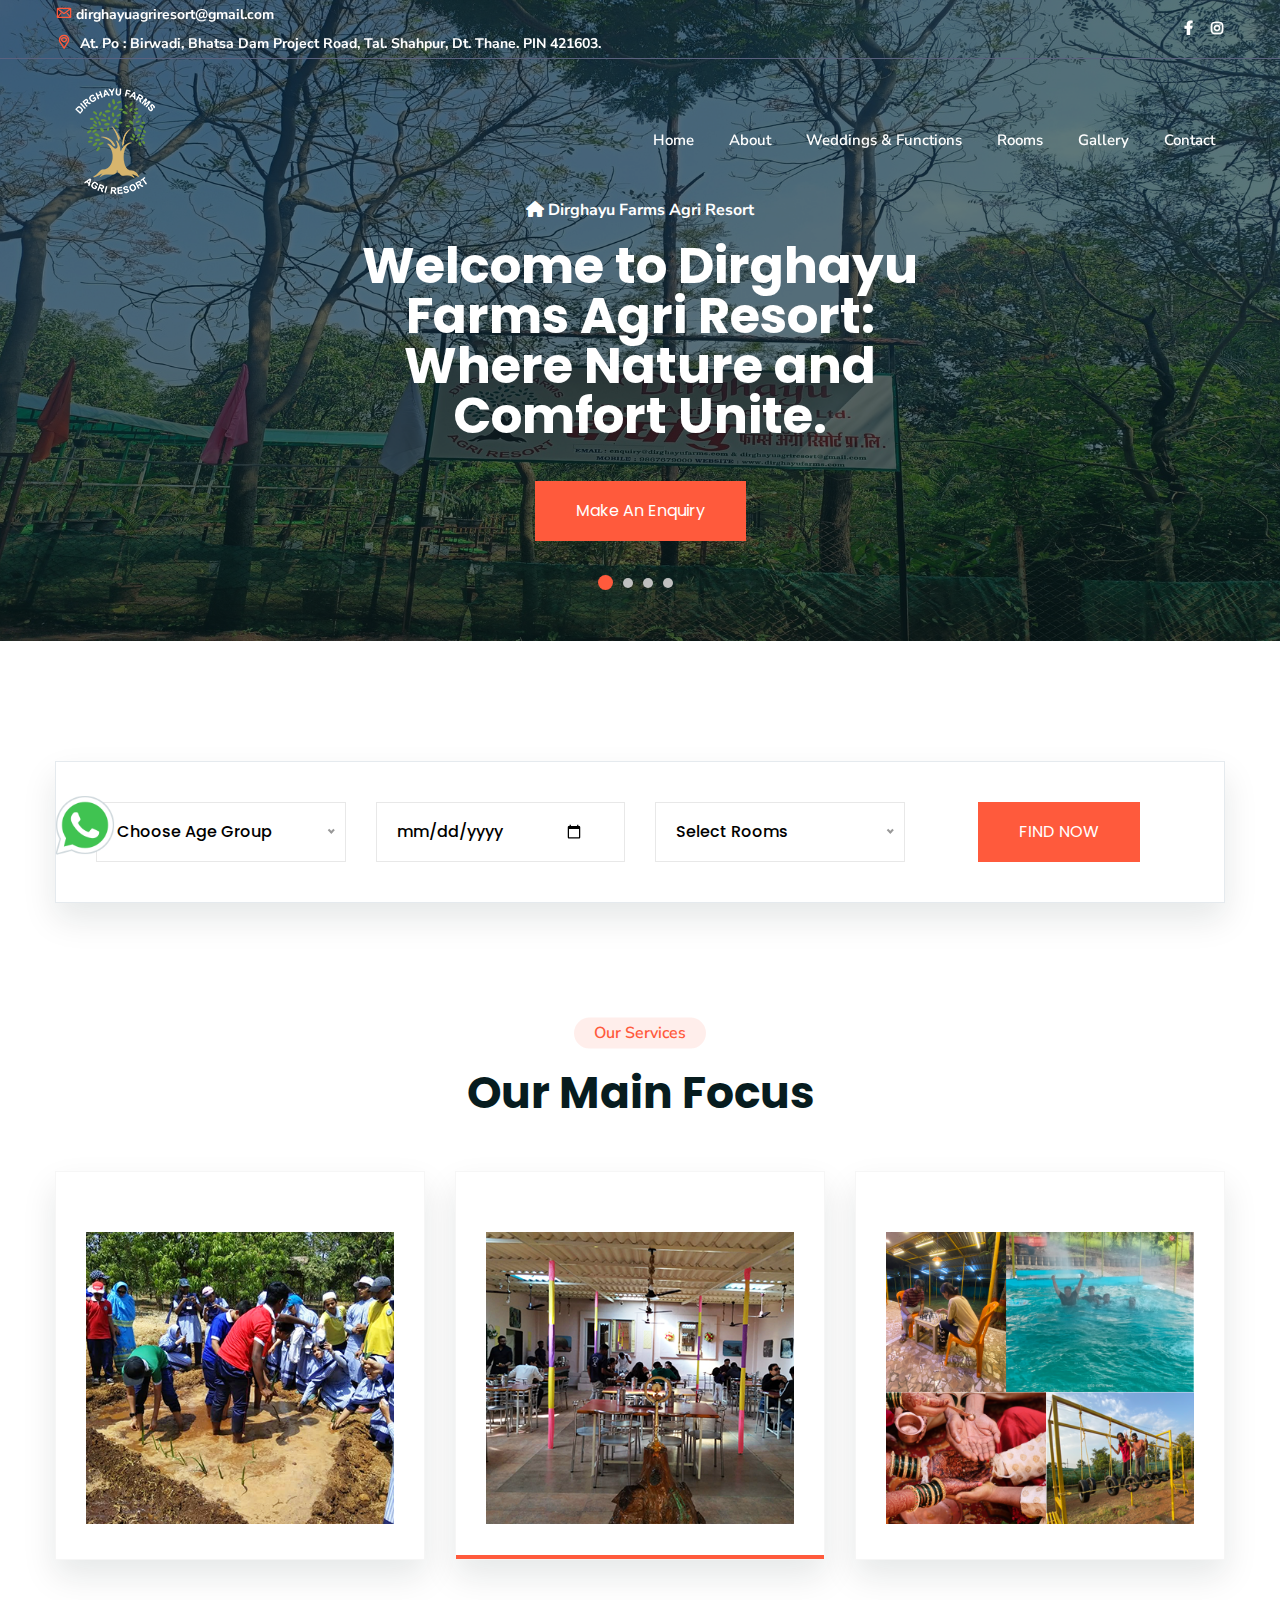
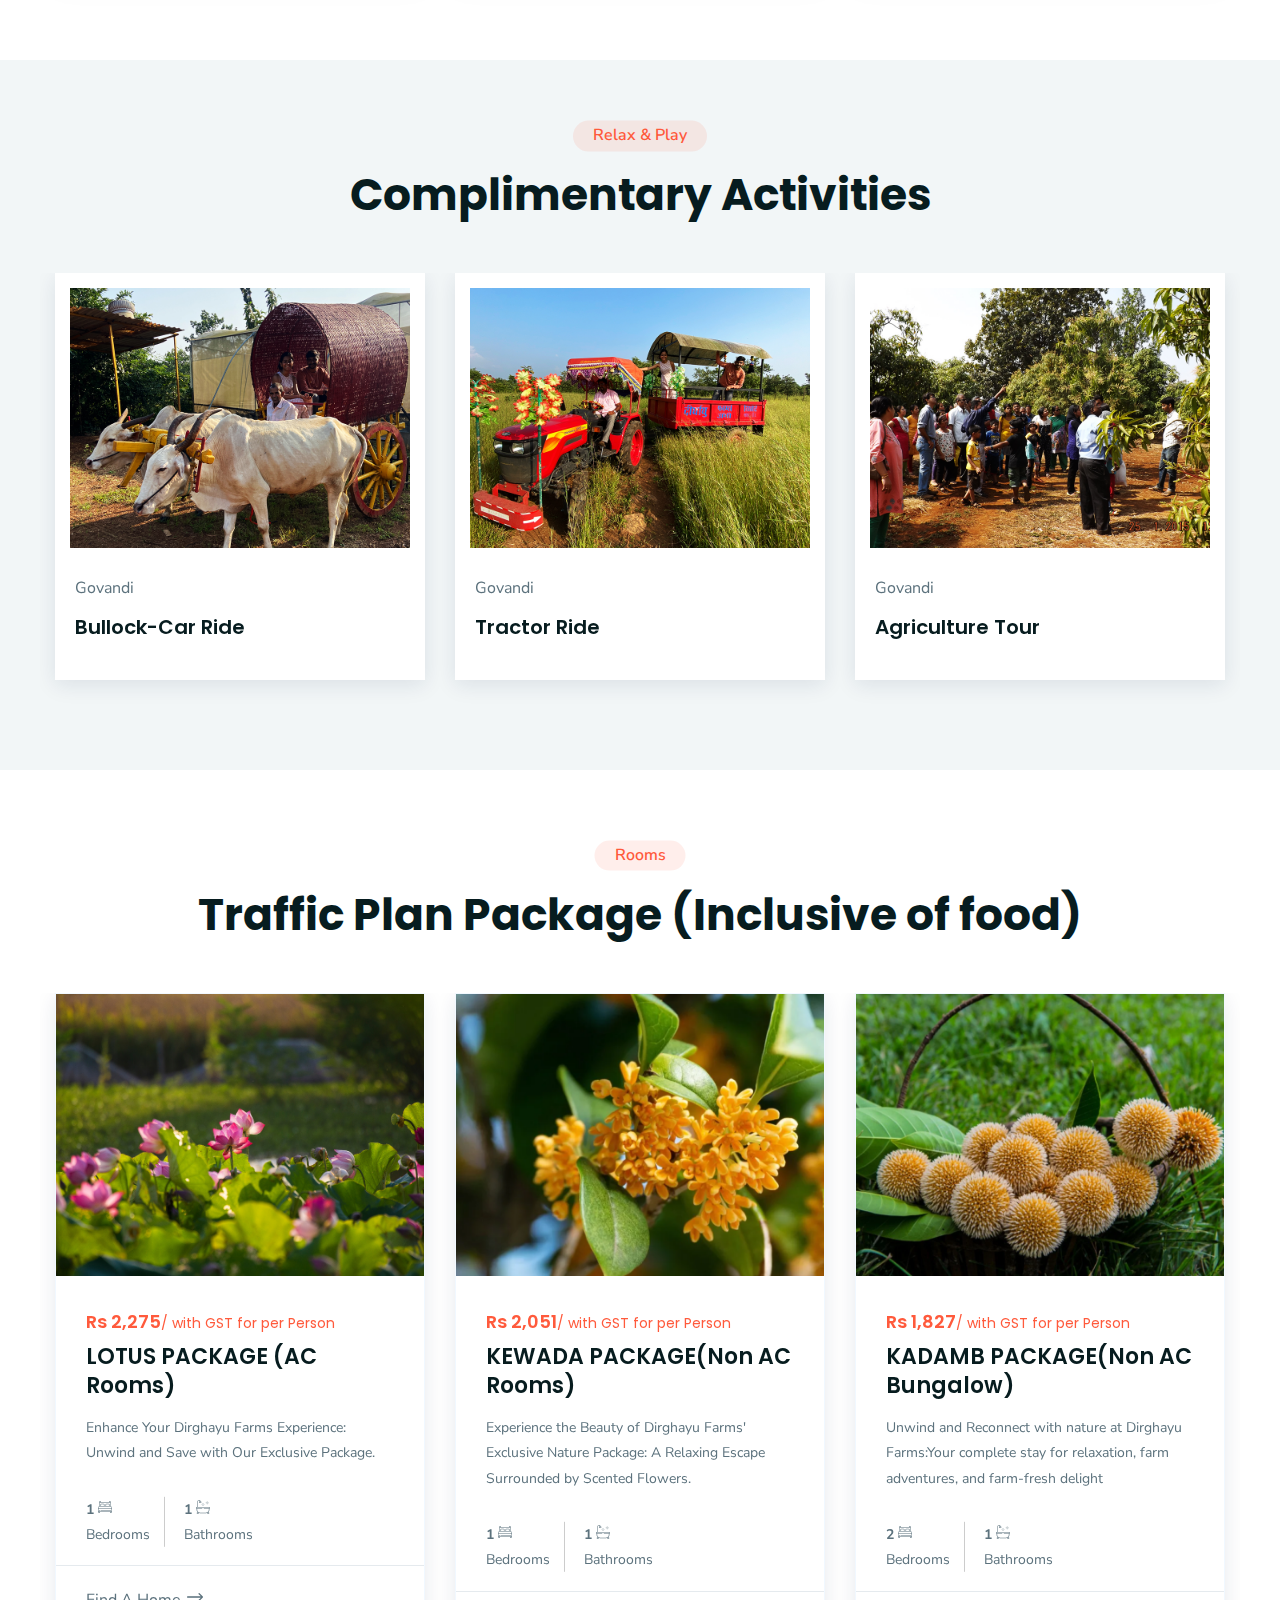
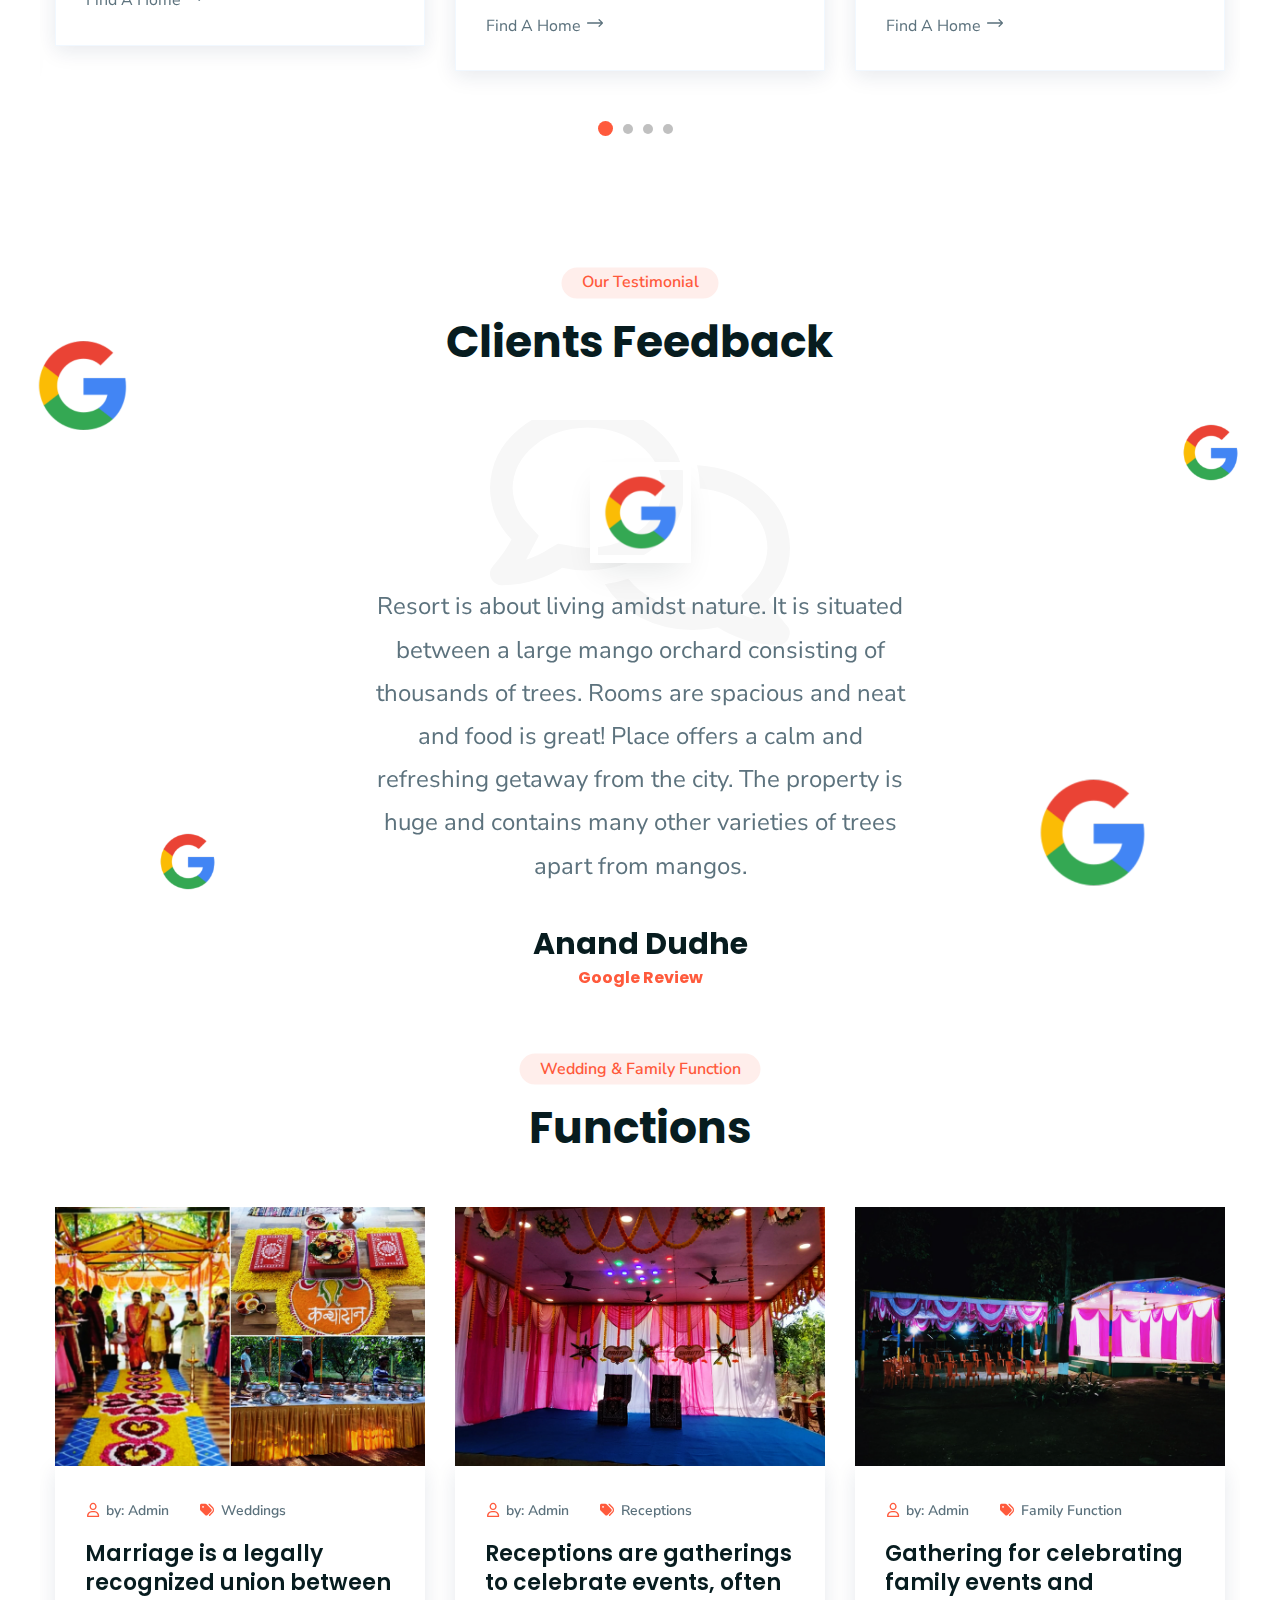
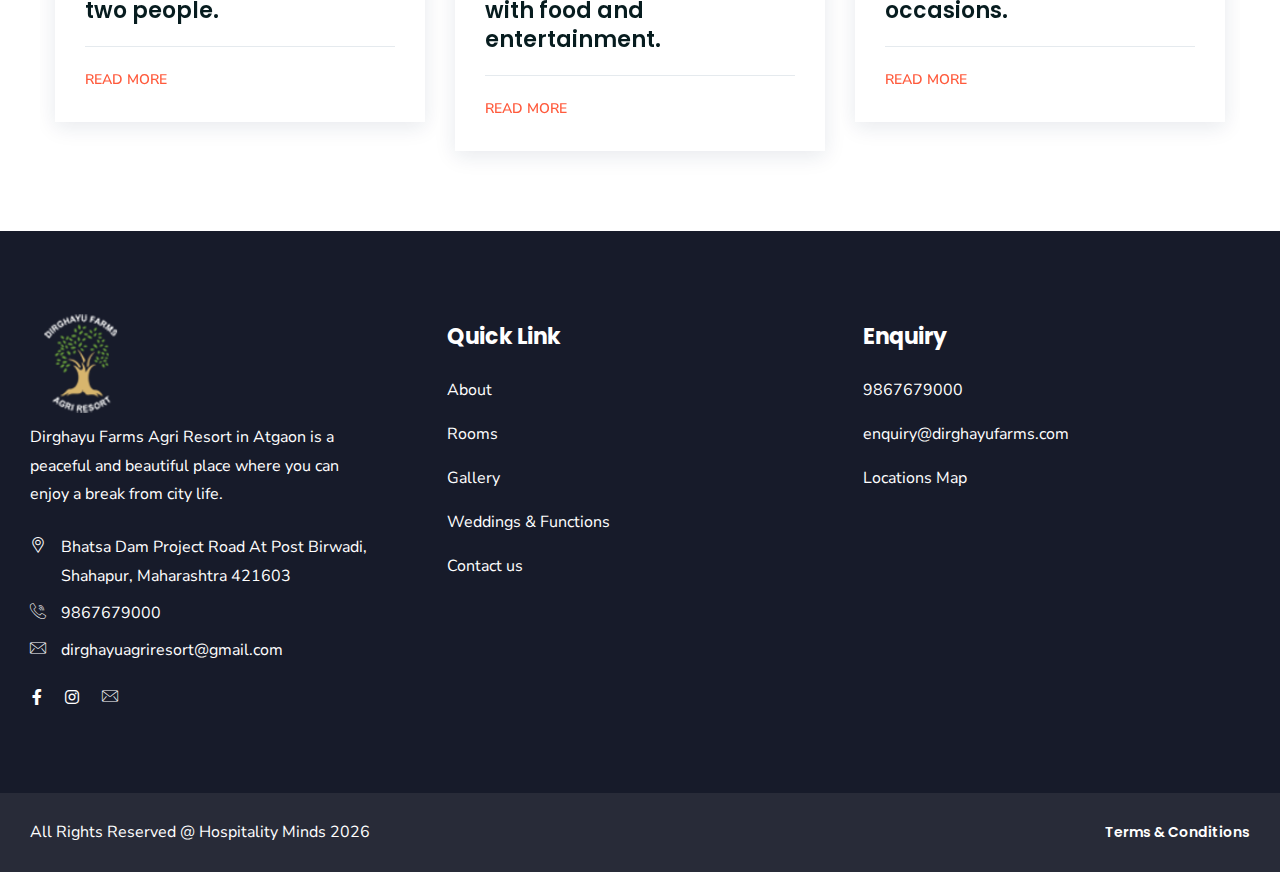
==== index.html @ 42d697fc "q1" ====
<!doctype html>
<html class="no-js" lang="zxx">

<head>
    <meta http-equiv="Content-Type" content="text/html; charset=UTF-8"/> 
    
    <meta http-equiv="x-ua-compatible" content="ie=edge">
    <title>Dirghayu Farms Agri Resort</title>
    <meta name="robots" content="noindex, follow" />
    <meta name="description" content="">
    <meta name="viewport" content="width=device-width, initial-scale=1, shrink-to-fit=no">

    <!-- Place favicon.png in the root directory -->
    <link rel="shortcut icon" href="img/favicon.png" type="image/x-icon" />
    <!-- Font Icons css -->
    <link rel="stylesheet" href="css/font-icons.css">
    <!-- plugins css -->
    <link rel="stylesheet" href="css/plugins.css">
    <!-- Main Stylesheet -->
    <link rel="stylesheet" href="css/style.css">
    <!-- Responsive css -->
    <link rel="stylesheet" href="css/responsive.css">
    <style>
        .over  {
          position: relative;
          width: 100%;
        }
        
        .image {
          display: block;
          width: 100%;
          height: auto;
        }
        
        .overlay{
          position: absolute;
          top: 0;
          bottom: 0;
          left: 0;
          right: 0;
          height: 100%;
          width: 100%;
          opacity: 0;
          transition: .5s ease;
          
        }
        
        .scan1:hover .overlay {
          opacity: 1;
        }
        
        .text {
            width: 100%; 
          position: absolute;
          top: 50%;
          left: 50%;
          -webkit-transform: translate(-50%, -50%);
          -ms-transform: translate(-50%, -50%);
          transform: translate(-50%, -50%);
          
        }
        </style>
        <style>
             .over1 {
              position: relative;
              width: 100%;
            }
            
            .image {
              display: block;
              width: 100%;
              height: auto;
            }
            
             .overlay1 {
                background-color: white;
              position: absolute;
              top: 0;
              bottom: 0;
              left: 0;
              right: 0;
              height: 100%;
              width: 100%;
              opacity: 0;
              transition: .5s ease;
              
            }
            
            .scan:hover .overlay1 {
              opacity: 1;
            }
            
            .text1 {
                width:80%; 
              position: absolute;
              top: 50%;
              left: 50%;
              -webkit-transform: translate(-50%, -50%);
              -ms-transform: translate(-50%, -50%);
              transform: translate(-50%, -50%);
              
            }
            </style>
        <style>
        .whatsapp-icon {
            position: fixed;
            left: 50px;
            bottom: 40px;
            width: 70px;
            height: 70px;
            z-index: 999;}
            </style>
            <style>
               #date {
                margin: 0;
                height: 60px;
                line-height: 58px;
                padding-right: 40px;
                padding-left: 20px;
                border-radius: 0;
                min-width: 200px;
                font-size: 16px;
                font-weight: 500;
                font-family: var(--ltn__heading-font);
                width: 100%;
                }
                #date{
                    -webkit-tap-highlight-color: transparent;
    background-color: #fff;
    border: solid 1px #e8e8e8;
    box-sizing: border-box;
    clear: both;
    cursor: pointer;
    display: block;
    float: left;
    outline: 0;
    position: relative;
    text-align: left !important;
    transition: all .2s ease-in-out;
    user-select: none;
    white-space: nowrap;
}
            </style>
</head>

<body>
    <!--[if lte IE 9]>
        <p class="browserupgrade">You are using an <strong>outdated</strong> browser. Please <a href="https://browsehappy.com/">upgrade your browser</a> to improve your experience and security.</p>
    <![endif]-->
<!--Whatapp -->
<a href="https://wa.me/+919867679000" class="whatsapp-icon" onclick="openWhatsAppChat()" style="display: inline-flex; align-items: center; text-decoration: none;">
    <img src="img/whatsapp.png" alt="WhatsApp Icon" style="vertical-align: middle;">
    
</a>
    <!-- Add your site or application content here -->

    <!-- Body main wrapper start -->
    <div class="body-wrapper">

        <!-- HEADER AREA START (header-5) -->
        <header class="ltn__header-area ltn__header-5 ltn__header-logo-and-mobile-menu-in-mobile ltn__header-logo-and-mobile-menu ltn__header-transparent gradient-color-4---">
            <!-- ltn__header-top-area start -->
            <div class="ltn__header-top-area top-area-color-white">
                <div class="container">
                    <div class="row">
                        <div class="col-md-7">
                            <div class="ltn__top-bar-menu">
                                <ul>
                                    <li><a href="mailto:dirghayuagriresort@gmail.com"><i class="icon-mail"></i>dirghayuagriresort@gmail.com</a></li>
                                    <li><a href="https://maps.app.goo.gl/UyA1aAmWi23S4B428"><i class="icon-placeholder"></i> At. Po : Birwadi, Bhatsa Dam Project Road, Tal. Shahpur, Dt. Thane. PIN 421603.</a></li>
                                </ul>
                            </div>
                        </div>
                        <div class="col-md-5">
                            <div class="top-bar-right text-end">
                                <div class="ltn__top-bar-menu">
                                    <ul>
                                        <li>
                                            <!-- ltn__language-menu -->
                                            <!--<div class="ltn__drop-menu ltn__currency-menu ltn__language-menu">
                                            <ul>
                                                <li><a href="#" class="dropdown-toggle"><span class="active-currency">English</span></a>
                                                    <ul>
                                                        <li><a href="#">Arabic</a></li>
                                                        <li><a href="#">Bengali</a></li>
                                                        <li><a href="#">Chinese</a></li>
                                                        <li><a href="#">English</a></li>
                                                        <li><a href="#">French</a></li>
                                                        <li><a href="#">Hindi</a></li>
                                                    </ul>
                                                </li>
                                            </ul>
                                        </div>-->
                                        </li>
                                        <li>
                                            <!-- ltn__social-media -->
                                            <div class="ltn__social-media">
                                                <ul>
                                                    <li><a href="https://www.facebook.com/profile.php?id=61552082045412" title="Facebook"><i class="fab fa-facebook-f"></i></a></li>
                                                    <li><a href="https://www.instagram.com/dirghayufarmsagriresortpvtltd/" title="Instagram"><i class="fab fa-instagram"></i></a></li>

                                                </ul>
                                            </div>
                                        </li>
                                    </ul>
                                </div>
                            </div>
                        </div>
                    </div>
                </div>
            </div>
            <!-- ltn__header-top-area end -->

            <!-- ltn__header-middle-area start -->
            <div class="ltn__header-middle-area ltn__header-sticky ltn__sticky-bg-black">
                <div class="container">
                    <div class="row">
                        <div class="col">
                            <div class="site-logo-wrap">
                                <div class="site-logo">
                                    <a href="index.html"><img src="img/sd1.png" alt="Logo"></a>
                                </div>
                                <div class="get-support clearfix d-none">
                                    <div class="get-support-icon">
                                        <i class="icon-call"></i>
                                    </div>
                                    <div class="get-support-info">
                                        <h6>Get Support</h6>
                                        <h4><a href="tel:+919867679000">9867679000</a></h4>
                                    </div>
                                </div>
                            </div>
                        </div>
                        <div class="col header-menu-column menu-color-white">
                            <div class="header-menu d-none d-xl-block">
                                <nav>
                                    <div class="ltn__main-menu">
                                        <ul>
                                            <li><a href="index.html">Home</a>

                                            </li>
                                            <li><a href="about.html">About</a>
                                                <!--<ul>
                                                    <li><a href="about.html">About</a></li>
                                                    <li><a href="service.html">Services</a></li>
                                                    <li><a href="service-details.html">Service Details</a></li>
                                                    <li><a href="portfolio.html">Portfolio</a></li>
                                                    <li><a href="portfolio-2.html">Portfolio - 02</a></li>
                                                    <li><a href="portfolio-details.html">Portfolio Details</a></li>
                                                    <li><a href="team.html">Team</a></li>
                                                    <li><a href="team-details.html">Team Details</a></li>
                                                    <li><a href="faq.html">FAQ</a></li>
                                                    <li><a href="locations.html">Google Map Locations</a></li>
                                                </ul>-->
                                            </li>
                                            <!--<li><a href="Activites.html">Activities</a>-->
                                                <!--<ul>
                                                    <li><a href="shop.html">Property Grid</a></li>
                                                    <li><a href="shop-list.html">Property List</a></li>
                                                    <li><a href="shop-grid.html">Property No Sidebar</a></li>
                                                    <li><a href="shop-left-sidebar.html">Property Left sidebar</a></li>
                                                    <li><a href="shop-right-sidebar.html">Property right sidebar</a></li>
                                                    <li><a href="product-details.html">Property details </a></li>
                                                    <li><a href="#">Other Pages <span class="float-end">>></span></a>
                                                        <ul>
                                                            <li><a href="cart.html">Cart</a></li>
                                                            <li><a href="wishlist.html">Wishlist</a></li>
                                                            <li><a href="checkout.html">Checkout</a></li>
                                                            <li><a href="order-tracking.html">Order Tracking</a></li>
                                                            <li><a href="account.html">My Account</a></li>
                                                            <li><a href="login.html">Sign in</a></li>
                                                            <li><a href="register.html">Register</a></li>
                                                        </ul>
                                                    </li>
                                                </ul>-->
                                            
                                            <li><a href="Events.html">Weddings & Functions</a>
                                                <!--<ul>
                                                    <li><a href="blog.html">News</a></li>
                                                    <li><a href="blog-grid.html">News Grid</a></li>
                                                    <li><a href="blog-left-sidebar.html">News Left sidebar</a></li>
                                                    <li><a href="blog-right-sidebar.html">News Right sidebar</a></li>
                                                    <li><a href="blog-details.html">News details</a></li>
                                                </ul>-->
                                            </li>
                                            <li><a href="Rooms.html">Rooms</a>
                                                <ul >
                                                    <li><a href="LOTUS PACKAGE.html">LOTUS PACKAGE</a></li>
                                                    <li><a href="KEWADA PACKAGE.html">KEWADA PACKAGE</a></li>
                                                    <li><a href="KADAMB PACKAGE.html">KADAMB PACKAGE</a></li>
                                                    <li><a href="DURVA PACKAGE.html">DURVA PACKAGE</a></li>
                                                </ul>
                                                <!--<ul class="mega-menu">
                                                    <li><a href="#">Inner Pages</a>
                                                        <ul>
                                                            <li><a href="portfolio.html">Portfolio</a></li>
                                                            <li><a href="portfolio-2.html">Portfolio - 02</a></li>
                                                            <li><a href="portfolio-details.html">Portfolio Details</a></li>
                                                            <li><a href="team.html">Team</a></li>
                                                            <li><a href="team-details.html">Team Details</a></li>
                                                            <li><a href="faq.html">FAQ</a></li>
                                                        </ul>
                                                    </li>
                                                    <li><a href="#">Inner Pages</a>
                                                        <ul>
                                                            <li><a href="history.html">History</a></li>
                                                            <li><a href="add-listing.html">Add Listing</a></li>
                                                            <li><a href="locations.html">Google Map Locations</a></li>
                                                            <li><a href="404.html">404</a></li>
                                                            <li><a href="contact.html">Contact</a></li>
                                                            <li><a href="coming-soon.html">Coming Soon</a></li>
                                                        </ul>
                                                    </li>
                                                    <li><a href="#">Shop Pages</a>
                                                        <ul>
                                                            <li><a href="shop.html">Shop</a></li>
                                                            <li><a href="shop-left-sidebar.html">Shop Left sidebar</a></li>
                                                            <li><a href="shop-right-sidebar.html">Shop right sidebar</a></li>
                                                            <li><a href="shop-grid.html">Shop Grid</a></li>
                                                            <li><a href="product-details.html">Shop details </a></li>
                                                            <li><a href="cart.html">Cart</a></li>
                                                        </ul>
                                                    </li>
                                                    <li>
                                                        <a href="shop.html"><img src="img/banner/menu-banner-1.jpg" alt="#"></a>
                                                    </li>
                                                </ul>-->
                                            </li>
                                            <li>
                                                <a href="Gallery.html">Gallery</a>
                                            </li>
                                            <li><a href="contact.html">Contact</a></li>

                                        </ul>
                                    </div>
                                </nav>
                            </div>
                        </div>
                        <div class="col--- ltn__header-options ltn__header-options-2 ">
                            <!-- Mobile Menu Button -->
                            <div class="mobile-menu-toggle d-xl-none">
                                <a href="#ltn__utilize-mobile-menu" class="ltn__utilize-toggle">
                                    <svg viewBox="0 0 800 600">
                                    <path d="M300,220 C300,220 520,220 540,220 C740,220 640,540 520,420 C440,340 300,200 300,200" id="top"></path>
                                    <path d="M300,320 L540,320" id="middle"></path>
                                    <path d="M300,210 C300,210 520,210 540,210 C740,210 640,530 520,410 C440,330 300,190 300,190" id="bottom" transform="translate(480, 320) scale(1, -1) translate(-480, -318) "></path>
                                </svg>
                                </a>
                            </div>
                        </div>
                    </div>
                </div>
            </div>
            <!-- ltn__header-middle-area end -->
        </header>
        <div id="ltn__utilize-mobile-menu" class="ltn__utilize ltn__utilize-mobile-menu">
            <div class="ltn__utilize-menu-inner ltn__scrollbar">
                <div class="ltn__utilize-menu-head">
                    <div class="site-logo">
                        <a href="index.html"><img src="img/logo12.png" alt="Logo"></a>
                    </div>
                    <button class="ltn__utilize-close">×</button>
                </div>
                <!--<div class="ltn__utilize-menu-search-form">
                    <form action="#">
                        <input type="text" placeholder="Search...">
                        <button><i class="fas fa-search"></i></button>
                    </form>
                </div>-->
                <div class="ltn__utilize-menu">
                    <ul>
                        <li><a href="index.html">Home</a>

                        </li>
                        <li><a href="about.html">About</a>
                            <!--<ul>
                                <li><a href="about.html">About</a></li>
                                <li><a href="service.html">Services</a></li>
                                <li><a href="service-details.html">Service Details</a></li>
                                <li><a href="portfolio.html">Portfolio</a></li>
                                <li><a href="portfolio-2.html">Portfolio - 02</a></li>
                                <li><a href="portfolio-details.html">Portfolio Details</a></li>
                                <li><a href="team.html">Team</a></li>
                                <li><a href="team-details.html">Team Details</a></li>
                                <li><a href="faq.html">FAQ</a></li>
                                <li><a href="locations.html">Google Map Locations</a></li>
                            </ul>-->
                        </li>
                        <!--<li><a href="Activites.html">Activities</a>-->
                            <!--<ul>
                                <li><a href="shop.html">Property Grid</a></li>
                                <li><a href="shop-list.html">Property List</a></li>
                                <li><a href="shop-grid.html">Property No Sidebar</a></li>
                                <li><a href="shop-left-sidebar.html">Property Left sidebar</a></li>
                                <li><a href="shop-right-sidebar.html">Property right sidebar</a></li>
                                <li><a href="product-details.html">Property details </a></li>
                                <li><a href="#">Other Pages <span class="float-end">>></span></a>
                                    <ul>
                                        <li><a href="cart.html">Cart</a></li>
                                        <li><a href="wishlist.html">Wishlist</a></li>
                                        <li><a href="checkout.html">Checkout</a></li>
                                        <li><a href="order-tracking.html">Order Tracking</a></li>
                                        <li><a href="account.html">My Account</a></li>
                                        <li><a href="login.html">Sign in</a></li>
                                        <li><a href="register.html">Register</a></li>
                                    </ul>
                                </li>
                            </ul>-->
                        
                        <li><a href="Events.html">Weddings & Functions</a>
                            <!--<ul>
                                <li><a href="blog.html">News</a></li>
                                <li><a href="blog-grid.html">News Grid</a></li>
                                <li><a href="blog-left-sidebar.html">News Left sidebar</a></li>
                                <li><a href="blog-right-sidebar.html">News Right sidebar</a></li>
                                <li><a href="blog-details.html">News details</a></li>
                            </ul>-->
                        </li>
                        <li><a href="Rooms.html">Rooms<span class="float-end">>></span></a>
                            <ul >
                                <li><a href="LOTUS PACKAGE.html">LOTUS PACKAGE</a></li>
                                <li><a href="KEWADA PACKAGE.html">KEWADA PACKAGE</a></li>
                                <li><a href="KADAMB PACKAGE.html">KADAMB PACKAGE</a></li>
                                <li><a href="DURVA PACKAGE.html">DURVA PACKAGE</a></li>
                            </ul>
                            <!--<ul class="mega-menu">
                                <li><a href="#">Inner Pages</a>
                                    <ul>
                                        <li><a href="portfolio.html">Portfolio</a></li>
                                        <li><a href="portfolio-2.html">Portfolio - 02</a></li>
                                        <li><a href="portfolio-details.html">Portfolio Details</a></li>
                                        <li><a href="team.html">Team</a></li>
                                        <li><a href="team-details.html">Team Details</a></li>
                                        <li><a href="faq.html">FAQ</a></li>
                                    </ul>
                                </li>
                                <li><a href="#">Inner Pages</a>
                                    <ul>
                                        <li><a href="history.html">History</a></li>
                                        <li><a href="add-listing.html">Add Listing</a></li>
                                        <li><a href="locations.html">Google Map Locations</a></li>
                                        <li><a href="404.html">404</a></li>
                                        <li><a href="contact.html">Contact</a></li>
                                        <li><a href="coming-soon.html">Coming Soon</a></li>
                                    </ul>
                                </li>
                                <li><a href="#">Shop Pages</a>
                                    <ul>
                                        <li><a href="shop.html">Shop</a></li>
                                        <li><a href="shop-left-sidebar.html">Shop Left sidebar</a></li>
                                        <li><a href="shop-right-sidebar.html">Shop right sidebar</a></li>
                                        <li><a href="shop-grid.html">Shop Grid</a></li>
                                        <li><a href="product-details.html">Shop details </a></li>
                                        <li><a href="cart.html">Cart</a></li>
                                    </ul>
                                </li>
                                <li>
                                    <a href="shop.html"><img src="img/banner/menu-banner-1.jpg" alt="#"></a>
                                </li>
                            </ul>-->
                        </li>
                        <li>
                            <a href="Gallery.html">Gallery</a>
                        </li>
                        <li><a href="contact.html">Contact</a></li>

                    </ul>
                </div>

                <div class="ltn__social-media-2">
                    <ul>
                        <li><a href="https://www.facebook.com/profile.php?id=61552082045412" title="Facebook"><i class="fab fa-facebook-f"></i></a></li>
                        <li><a href="https://www.instagram.com/dirghayufarmsagriresortpvtltd/" title="Instagram"><i class="fab fa-instagram"></i></a></li>
                    </ul>
                </div>
            </div>
        </div>
        <!-- Utilize Mobile Menu End -->

        <div class="ltn__utilize-overlay"></div>

        <!-- SLIDER AREA START (slider-3) -->
        <div class="ltn__slider-area ltn__slider-3  section-bg-2">
            <div class="ltn__slide-one-active slick-slide-arrow-1 slick-slide-dots-1">
                <!-- ltn__slide-item -->
                <div class="ltn__slide-item ltn__slide-item-2 ltn__slide-item-3-normal--- ltn__slide-item-3 bg-image bg-overlay-theme-black-60" data-bs-bg="img/home/60.jpg">
                    <div class="ltn__slide-item-inner text-center">
                        <div class="container">
                            <div class="row">
                                <div class="col-lg-12 align-self-center">
                                    <div class="slide-item-info">
                                        <div class="slide-item-info-inner ltn__slide-animation">
                                            <div class="slide-video mb-50 d-none">
                                                <!--<a class="ltn__video-icon-2 ltn__video-icon-2-border" href="https://www.youtube.com/embed/tlThdr3O5Qo" data-rel="lightcase:myCollection">
                                                    <i class="fa fa-play"></i>
                                                </a>-->
                                            </div>
                                            <h6 class="slide-sub-title white-color--- animated"><span><i class="fas fa-home"></i></span> Dirghayu Farms Agri Resort </h6>
                                            <h1 class="slide-title animated ">Welcome to Dirghayu Farms Agri Resort:<br> Where Nature and Comfort Unite.</h1>
                                            
                                            <div class="btn-wrapper animated">
                                                <a href="mailto:dirghayuagriresort@gmail.com" class="theme-btn-1 btn btn-effect-1">Make An Enquiry</a>
                                            </div>
                                        </div>
                                    </div>
                                </div>
                            </div>
                        </div>
                    </div>
                </div>
                <!-- ltn__slide-item -->
                <div class="ltn__slide-item ltn__slide-item-2  ltn__slide-item-3-normal--- ltn__slide-item-3 bg-image bg-overlay-theme-black-60" data-bs-bg="img/home/1111.jpg">
                    <div class="ltn__slide-item-inner  text-left">
                        <div class="container">
                            <div class="row">
                                <div class="col-lg-12 align-self-center">
                                    <div class="slide-item-info">
                                        <div class="slide-item-info-inner ltn__slide-animation">
                                            <h6 class="slide-sub-title white-color--- animated"><span><i class="fas fa-home"></i></span> Dirghayu Farms Agri Resort </h6>
                                            <h1 class="slide-title animated ">Your Retreat in the Heart of Nature:<br> Dirghayu Farms Agri Resort.
                                            </h1>
                                            
                                            <div class="btn-wrapper animated">
                                                <a href="mailto:dirghayuagriresort@gmail.com" class="theme-btn-1 btn btn-effect-1">Make An Enquiry</a>
                                            </div>
                                        </div>
                                    </div>
                                </div>
                            </div>
                        </div>
                    </div>
                </div><!-- ltn__slide-item -->
                <div class="ltn__slide-item ltn__slide-item-2  ltn__slide-item-3-normal--- ltn__slide-item-3 bg-image bg-overlay-theme-black-60" data-bs-bg="img/home/1112.jpg">
                    <div class="ltn__slide-item-inner  text-right">
                        <div class="container">
                            <div class="row">
                                <div class="col-lg-12 align-self-center">
                                    <div class="slide-item-info">
                                        <div class="slide-item-info-inner ltn__slide-animation">
                                            <h6 class="slide-sub-title white-color--- animated"><span><i class="fas fa-home"></i></span> Dirghayu Farms Agri Resort </h6>
                                            <h1 class="slide-title animated ">Your Retreat in the Heart of Nature:<br> Dirghayu Farms Agri Resort.
                                            </h1>
                                            
                                            <div class="btn-wrapper animated">
                                                <a href="mailto:dirghayuagriresort@gmail.com" class="theme-btn-1 btn btn-effect-1">Make An Enquiry</a>
                                            </div>
                                        </div>
                                    </div>
                                </div>
                            </div>
                        </div>
                    </div>
                </div>
                <!-- ltn__slide-item -->
                <div class="ltn__slide-item ltn__slide-item-2  ltn__slide-item-3-normal--- ltn__slide-item-3 bg-image bg-overlay-theme-black-60" data-bs-bg="img/home/63.png">
                    <div class="ltn__slide-item-inner  text-right text-center">
                        <div class="container">
                            <div class="row">
                                <div class="col-lg-12 align-self-center">
                                    <div class="slide-item-info">
                                        <div class="slide-item-info-inner ltn__slide-animation">
                                            <h6 class="slide-sub-title white-color--- animated"><span><i class="fas fa-home"></i></span> Dirghayu Farms Agri Resort </h6>
                                            <h1 class="slide-title animated ">Discover Dirghayu Farms Agri Resort:<br> Your Escape to Farm Life.</h1>
                                            
                                            <div class="btn-wrapper animated">
                                                <a href="mailto:dirghayuagriresort@gmail.com" class="theme-btn-1 btn btn-effect-1">Make An Enquiry</a>
                                            </div>
                                        </div>
                                    </div>
                                </div>
                            </div>
                        </div>
                    </div>
                </div>
                
                <!--  -->
            </div>
        </div>
        <!-- SLIDER AREA END -->

        <!-- CAR DEALER FORM AREA START -->
        <div class="ltn__car-dealer-form-area mt--65 mt-120 pb-115---">
            <div class="container">
                <div class="row">
                    <div class="col-lg-12">
                        <div class="ltn__car-dealer-form-tab">
                            <!--<div class="ltn__tab-menu  text-uppercase d-none">
                                <div class="nav">
                                    <a class="active show" data-bs-toggle="tab" href="#ltn__form_tab_1_1"><i class="fas fa-car"></i>Find A Car</a>
                                    <a data-bs-toggle="tab" href="#ltn__form_tab_1_2" class=""><i class="far fa-user"></i>Get a Dealer</a>
                                </div>
                            </div>-->
                            <div class="tab-content bg-white box-shadow-1 ltn__border position-relative pb-10">
                                <div class="tab-pane fade active show" id="ltn__form_tab_1_1">
                                    <div class="car-dealer-form-inner">
                                        <form action="#" class="ltn__car-dealer-form-box row">
                                            <div class="ltn__car-dealer-form-item ltn__custom-icon---- ltn__icon-car---- col-lg-3 col-md-6">
                                                <select class="nice-select">
                                                <option>Choose Age Group</option>
                                                <option>Kids(5-12 years)</option>
                                                <option>Teenagers(12-18 years)</option>
                                                <option>Adults(18+ years)</option>
                                            </select>
                                            </div>
                                            <div class="ltn__car-dealer-form-item ltn__custom-icon---- ltn__icon-meter---- col-lg-3 col-md-6">
                                                
                                                <div class="btn-wrapper text-center mt-0">
                                                    
                                                    <!-- <button type="submit" class="btn theme-btn-1 btn-effect-1 text-uppercase">Search Inventory</button> -->
                                                    <input id="date" type="date" placeholder="Date of visit">
                                                </div>
                                            </div>
                                            <div class="ltn__car-dealer-form-item ltn__custom-icon---- ltn__icon-calendar---- col-lg-3 col-md-6">
                                                <select class="nice-select">
                                                <option>Select Rooms</option>
                                                <option>Lotus Packages</option>
                                                <option>Kewada Packages</option>
                                                <option>Kadamd Packages</option>
                                                <option>Durva Packages</option>
                                            </select>
                                            </div>
                                            <div class="ltn__car-dealer-form-item ltn__custom-icon ltn__icon-calendar col-lg-3 col-md-6">
                                                <div class="btn-wrapper text-center mt-0">
                                                    <!-- <button type="submit" class="btn theme-btn-1 btn-effect-1 text-uppercase">Search Inventory</button> -->
                                                    <a href="Rooms.html" class="btn theme-btn-1 btn-effect-1 text-uppercase">Find Now</a>
                                                </div>
                                            </div>
                                        </form>
                                    </div>
                                </div>
                                <!--<div class="tab-pane fade" id="ltn__form_tab_1_2">
                                    <div class="car-dealer-form-inner">
                                        <form action="#" class="ltn__car-dealer-form-box row">
                                            <div class="ltn__car-dealer-form-item ltn__custom-icon---- ltn__icon-car---- col-lg-3 col-md-6">
                                                <select class="nice-select">
                                                <option>Choose Area</option>
                                                <option>chicago</option>
                                                <option>London</option>
                                                <option>Los Angeles</option>
                                                <option>New York</option>
                                                <option>New Jersey</option>
                                            </select>
                                            </div>
                                            <div class="ltn__car-dealer-form-item ltn__custom-icon---- ltn__icon-meter---- col-lg-3 col-md-6">
                                                <select class="nice-select">
                                                <option>Property Status</option>
                                                <option>Open house</option>
                                                <option>Rent</option>
                                                <option>Sale</option>
                                                <option>Sold</option>
                                            </select>
                                            </div>
                                            <div class="ltn__car-dealer-form-item ltn__custom-icon---- ltn__icon-calendar---- col-lg-3 col-md-6">
                                                <select class="nice-select">
                                                <option>Property Type</option>
                                                <option>Apartment</option>
                                                <option>Co-op</option>
                                                <option>Condo</option>
                                                <option>Single Family Home</option>
                                            </select>
                                            </div>
                                            <div class="ltn__car-dealer-form-item ltn__custom-icon ltn__icon-calendar col-lg-3 col-md-6">
                                                <div class="btn-wrapper text-center mt-0">
                                                    <!-- <button type="submit" class="btn theme-btn-1 btn-effect-1 text-uppercase">Search Inventory</button>
                                                    <a href="shop-right-sidebar.html" class="btn theme-btn-1 btn-effect-1 text-uppercase">Search Properties</a>
                                                </div>
                                            </div>
                                        </form>
                                    </div>
                                </div>-->
                            </div>
                        </div>
                    </div>
                </div>
            </div>
        </div>
        <!-- CAR DEALER FORM AREA END -->

        <!-- FEATURE AREA START ( Feature - 6) -->
        <div class="ltn__feature-area section-bg-1--- pt-115 pb-70 mb-70---">
            <div class="container">
                <div class="row">
                    <div class="col-lg-12">
                        <div class="section-title-area ltn__section-title-2--- text-center">
                            <h6 class="section-subtitle section-subtitle-2 ltn__secondary-color">Our Services</h6>
                            <h1 class="section-title">Our Main Focus</h1>
                        </div>
                    </div>
                </div>
                <div class="row ltn__custom-gutter---  justify-content-center">
                    <div class="col-lg-4 col-sm-6 col-12 scan">
                        <div class="ltn__feature-item ltn__feature-item-6 text-center bg-white  box-shadow-1">
                            <div class="ltn__feature-icon">
                                <!-- <span><i class="flaticon-house"></i></span> -->
                                <!--<img src="img/icons/icon-img/21.png" alt="#">-->
                            </div>
                            <div class="ltn__feature-info ">
                                <div class="over1">
                                    <img src="img\home\A1.png" alt="Avatar" class="image">
                                    <div class="overlay1">
                                      <div class="text"><h3><a href="">Agriculture & Eco-Tourism</a></h3>
                                        <p style="text-align: justify; text-justify: inter-word;">Visit Dirghayu Farms and Resort for a serene escape into nature. Experience farming in the peaceful countryside, unwind, and connect with the natural world. Explore agriculture and nature's beauty, forging unforgettable memories.</p>
                                            <a class="ltn__service-btn" href="#">Find A More <i class="flaticon-right-arrow"></i></a></div>
                                    </div>
                                  </div>
                                
                            </div>
                        </div>
                    </div>
                    <div class="col-lg-4 col-sm-6 col-12 scan">
                        <div class="ltn__feature-item ltn__feature-item-6 text-center bg-white  box-shadow-1 active">
                            <div class="ltn__feature-icon">
                                <!-- <span><i class="flaticon-house-3"></i></span> -->
                                <!--<img src="img/icons/icon-img/22.png" alt="#">-->
                            </div>
                            <div class="ltn__feature-info ">
                                <div class="over1">
                                    <img src="img\home\D1.png" alt="Avatar" class="image">
                                    <div class="overlay1">
                                      <div class="text"><h3><a href="">Dining Area</a></h3>
                                        <p style="text-align: justify; text-justify: inter-word;">At Dirghayu Agri Farms, our dining area celebrates the goodness of fresh, healthy food from our in-house farms. We believe in the farm-to-table concept, ensuring every meal is a delicious and nutritious delight straight from our garden to your plate.</p>
                                        <a class="ltn__service-btn" href="#">Find A More <i class="flaticon-right-arrow"></i></a></div>
                                    </div>
                                </div>
                                
                            </div>
                        </div>
                    </div>
                    <div class="col-lg-4 col-sm-6 col-12 scan">
                        <div class="ltn__feature-item ltn__feature-item-6 text-center bg-white  box-shadow-1">
                            <div class="ltn__feature-icon">
                                <!-- <span><i class="flaticon-deal-1"></i></span> -->
                                <!--<img src="img/icons/icon-img/23.png" alt="#">-->
                            </div>
                            
                            <div class="ltn__feature-info">
                                <div class="over1">
                                    <img src="img\home\W1.png" alt="Avatar" class="image">
                                    <div class="overlay1">
                                      <div class="text"><h3><a href="">Activities & Events</a></h3>
                                        <p style="text-align: justify; text-justify: inter-word;">At Dirghayu Agri Farms, we offer nature walks, bonfires, and outdoor games for relaxation and fun. We also host weddings, corporate events, and family get-togethers with tailored packages in Atgaon's beautiful surroundings. Come, make memories with us!</p> 
                                        <a class="ltn__service-btn" href="#">Find A More <i class="flaticon-right-arrow"></i></a></div>
                                    </div>
                                </div>
                            </div>
                        </div>
                    </div>
                </div>
            </div>
        </div>
        <!-- FEATURE AREA END -->

        <!-- SEARCH BY PLACE AREA START (testimonial-7) -->
        <div class="ltn__search-by-place-area section-bg-1 before-bg-top--- bg-image-top--- pt-60 pb-40" data-bs-bg="img/bg/20.jpg">
            <div class="container">
                <div class="row">
                    <div class="col-lg-12">
                        <div class="section-title-area ltn__section-title-2--- text-center">
                            <h6 class="section-subtitle section-subtitle-2 ltn__secondary-color">Relax & Play</h6>
                            <h1 class="section-title">Complimentary Activities</h1>
                        </div>
                    </div>
                </div>
                <div class="row ltn__search-by-place-slider-1-active slick-arrow-1">
                    <div class="col-lg-4">
                        <div class="ltn__search-by-place-item">
                            <div class="search-by-place-img">
                                <img src="img\home\7.jpg" alt="#">
                                
                            </div>
                            <div class="search-by-place-info">
                                <h6><a href="locations.html">Govandi</a></h6>
                                <h4><a href="#">Bullock-Car Ride</a></h4>
                                
                            </div>
                        </div>
                    </div>
                    <div class="col-lg-4">
                        <div class="ltn__search-by-place-item">
                            <div class="search-by-place-img">
                                <img src="img\home\6.jpg" alt="#">
                                
                            </div>
                            <div class="search-by-place-info">
                                <h6><a href="locations.html">Govandi</a></h6>
                                <h4><a href="#">Tractor Ride</a></h4>
                                
                            </div>
                        </div>
                    </div>
                    <div class="col-lg-4">
                        <div class="ltn__search-by-place-item">
                            <div class="search-by-place-img">
                                <img src="img\home\9.jpg" alt="#">
                                
                            </div>
                            <div class="search-by-place-info">
                                <h6><a href="locations.html">Govandi</a></h6>
                                <h4><a href="#">Agriculture Tour</a></h4>
                                
                            </div>
                        </div>
                    </div>
                    <div class="col-lg-4">
                        <div class="ltn__search-by-place-item">
                            <div class="search-by-place-img">
                                <img src="img\home\5.jpg" alt="#">
                                
                            </div>
                            <div class="search-by-place-info">
                                <h6><a href="locations.html">Govandi</a></h6>
                                <h4><a href="#">Swimming Pool</a></h4>
                                
                            </div>
                        </div>
                    </div>

                    <div class="col-lg-4">
                        <div class="ltn__search-by-place-item">
                            <div class="search-by-place-img">
                                <img src="img\home\1.jpg" alt="#">
                                
                            </div>
                            <div class="search-by-place-info">
                                <h6><a href="locations.html">Govandi</a></h6>
                                <h4><a href="#">Burma Bridge</a></h4>
                                
                            </div>
                        </div>
                    </div>
                    <div class="col-lg-4">
                        <div class="ltn__search-by-place-item">
                            <div class="search-by-place-img">
                                <img src="img\home\10.jpg" alt="#">
                                
                            </div>
                            <div class="search-by-place-info">
                                <h6><a href="locations.html">Govandi</a></h6>
                                <h4><a href="#">School Picnic</a></h4>
                                
                            </div>
                        </div>
                    </div>
                    <div class="col-lg-4">
                        <div class="ltn__search-by-place-item">
                            <div class="search-by-place-img">
                                <img src="img\home\8.jpg" alt="#">
                                
                            </div>
                            <div class="search-by-place-info">
                                <h6><a href="locations.html">Govandi</a></h6>
                                <h4><a href="#">Bio-Gas Plant</a></h4>
                                
                            </div>
                        </div>
                    </div>

                    
                    <div class="col-lg-4">
                        <div class="ltn__search-by-place-item">
                            <div class="search-by-place-img">
                                <img src="img\home\18.jpg" alt="#">
                                
                            </div>
                            <div class="search-by-place-info">
                                <h6><a href="locations.html">Govandi</a></h6>
                                <h4><a href="#">Kid's PlayZone</a></h4>
                                
                            </div>
                        </div>
                    </div>
                    <div class="col-lg-4">
                        <div class="ltn__search-by-place-item">
                            <div class="search-by-place-img">
                                <img src="img\home\17.jpg" alt="#">
                                
                            </div>
                            <div class="search-by-place-info">
                                <h6><a href="locations.html">Govandi</a></h6>
                                <h4><a href="#">Open Garden Gym</a></h4>
                                
                            </div>
                        </div>
                    </div>
                    <div class="col-lg-4">
                        <div class="ltn__search-by-place-item">
                            <div class="search-by-place-img">
                                <img src="img\home\11.jpg" alt="#">
                                
                            </div>
                            <div class="search-by-place-info">
                                <h6><a href="locations.html">Govandi</a></h6>
                                <h4><a href="#">Farming(Sapling Plantation)</a></h4>
                                
                            </div>
                        </div>
                    </div>
                    <!--  -->
                </div>
            </div>
        </div>
        <!-- SEARCH BY PLACE AREA END -->

        <!-- PRODUCT SLIDER AREA START -->
        <div class="ltn__product-slider-area ltn__product-gutter pt-70 pb-40">
            <div class="container">
                <div class="row">
                    <div class="col-lg-12">
                        <div class="section-title-area ltn__section-title-2--- text-center">
                            <h6 class="section-subtitle section-subtitle-2 ltn__secondary-color">Rooms</h6>
                            <h1 class="section-title">Traffic Plan Package (Inclusive of food)</h1>
                        </div>
                    </div>
                </div>
                <div class="row ltn__product-slider-item-three-active slick-arrow-1">
                    <!-- ltn__product-item -->
                    <div class="col-lg-12 scan1">
                        <div class="ltn__product-item ltn__product-item-4 text-center---">
                            <div class="product-img">
                                <div class="over">
                                    <img src="img\home\101.png" alt="Avatar" class="image">
                                    <div class="overlay">
                                      <div class="text"><img src="img\home\33.jpg" alt="#"></div>
                                    </div>
                                  </div>
                            </div>
                            <div class="product-info">
                                <div class="product-price">
                                    <span>Rs 2,275<label>/ with GST for per Person</label></span>
                                </div>
                                <h2 class="product-title"><a href="Rooms.html">LOTUS PACKAGE (AC Rooms)</a></h2>
                                <div class="product-description">
                                    <p>Enhance Your Dirghayu Farms Experience:<br> Unwind and Save with Our Exclusive Package.
                                    </p>
                                </div>
                                <ul class="ltn__list-item-2 ltn__list-item-2-before">
                                    <li><span>1 <i class="flaticon-bed"></i></span> Bedrooms
                                    </li>
                                    <li><span>1 <i class="flaticon-clean"></i></span> Bathrooms
                                    </li>
                                    
                                </ul>
                            </div>
                            <div class="product-info-bottom">
                                <a class="ltn__service-btn" href="Rooms.html">Find A Home <i class="flaticon-right-arrow"></i></a>
                            </div>
                        </div>
                    </div>
                    <!-- ltn__product-item -->
                    <div class="col-lg-12 scan1">
                        <div class="ltn__product-item ltn__product-item-4 text-center---">
                            <div class="product-img">
                                <img src="img\home\102.png" alt="#">
                                <div class="overlay">
                                    <div class="text"><img src="img\home\35.jpg" alt="#"></div>
                                  </div>
                                
                            </div>
                            <div class="product-info">
                                <div class="product-price">
                                    <span>Rs 2,051<label>/ with GST for per Person</label></span>
                                </div>
                                <h2 class="product-title"><a href="Rooms.html">KEWADA PACKAGE(Non AC Rooms)</a></h2>
                                <div class="product-description">
                                    <p>Experience the Beauty of Dirghayu Farms' Exclusive Nature Package: A Relaxing Escape Surrounded by Scented Flowers.</p>
                                </div>
                                <ul class="ltn__list-item-2 ltn__list-item-2-before">
                                    <li><span>1 <i class="flaticon-bed"></i></span> Bedrooms
                                    </li>
                                    <li><span>1 <i class="flaticon-clean"></i></span> Bathrooms
                                    </li>
                                    
                                </ul>
                            </div>
                            <div class="product-info-bottom">
                                <a class="ltn__service-btn" href="Rooms.html">Find A Home <i class="flaticon-right-arrow"></i></a>
                            </div>
                        </div>
                    </div>
                    <!-- ltn__product-item -->
                    <div class="col-lg-12 scan1">
                        <div class="ltn__product-item ltn__product-item-4 text-center---">
                            <div class="product-img">
                                <img src="img\home\103.png" alt="#">
                                <div class="overlay">
                                    <div class="text"><img src="img\home\36.jpg" alt="#"></div>
                                  </div>
                                
                            </div>
                            <div class="product-info">
                                <div class="product-price">
                                    <span>Rs 1,827<label>/ with GST for per Person</label></span>
                                </div>
                                <h2 class="product-title"><a href="Rooms.html">KADAMB PACKAGE(Non AC Bungalow)</a></h2>
                                <div class="product-description">
                                    <p>Unwind and Reconnect with nature at Dirghayu Farms:Your complete stay for relaxation, farm adventures, and farm-fresh delight</p>
                                </div>
                                <ul class="ltn__list-item-2 ltn__list-item-2-before">
                                    <li><span>2 <i class="flaticon-bed"></i></span> Bedrooms
                                    </li>
                                    <li><span>1 <i class="flaticon-clean"></i></span> Bathrooms
                                    </li>
                                    
                                </ul>
                            </div>
                            <div class="product-info-bottom">
                                <a class="ltn__service-btn" href="Rooms.html">Find A Home <i class="flaticon-right-arrow"></i></a>
                            </div>
                        </div>
                    </div>
                    <!-- ltn__product-item -->
                    <div class="col-lg-12 scan1">
                        <div class="ltn__product-item ltn__product-item-4 text-center---">
                            <div class="product-img">
                                <img src="img\home\104.png" alt="#">
                                <div class="overlay">
                                    <div class="text"><img src="img\home\38.jpg" alt="#"></div>
                                  </div>
                                
                            </div>
                            <div class="product-info">
                                <div class="product-price">
                                    <span>Rs 1,547<label>/ with GST for per Person</label></span>
                                </div>
                                <h2 class="product-title"><a href="Rooms.html">DURVA PACKAGE(Group Accommodation)</a></h2>
                                <div class="product-description">
                                    <p>At Dirghayu Farms Agri Resort, experience the ultimate farm retreat that combines relaxation and adventure,perfect for everyone in your family.</p>
                                </div>
                                <ul class="ltn__list-item-2 ltn__list-item-2-before">
                                    <li><span>7 <i class="flaticon-bed"></i></span> Bedded Rooms
                                    </li>
                                    <li><span>1 <i class="flaticon-clean"></i></span> Bathrooms
                                    </li>
                                    
                                </ul>
                            </div>
                            <div class="product-info-bottom">
                                <a class="ltn__service-btn" href="Rooms.html">Find A Home <i class="flaticon-right-arrow"></i></a>
                            </div>
                        </div>
                    </div>
                    <!-- ltn__product-item -->
                    
                    <!--  -->
                </div>
            </div>
        </div>
        <!-- PRODUCT SLIDER AREA END -->

        <!-- VIDEO AREA START -->
        <!--<div class="ltn__video-popup-area ltn__video-popup-margin---">
            <div class="ltn__video-bg-img ltn__video-popup-height-600--- bg-overlay-black-30 bg-image bg-fixed ltn__animation-pulse1" data-bs-bg="img/bg/19.jpg">
                <a class="ltn__video-icon-2 ltn__video-icon-2-border---" href="https://www.youtube.com/embed/X7R-q9rsrtU?autoplay=1&showinfo=0" data-rel="lightcase:myCollection">
                    <i class="fa fa-play"></i>
                </a>
            </div>
        </div>-->
        <!-- VIDEO AREA END -->

        <!-- TESTIMONIAL AREA START -->
        <div class="ltn__testimonial-area ltn__testimonial-4 pt-60 pb-50 plr--9">
            <div class="container-fluid">
                <div class="row">
                    <div class="col-lg-12">
                        <div class="section-title-area ltn__section-title-2--- text-center">
                            <h6 class="section-subtitle section-subtitle-2 ltn__secondary-color">Our Testimonial</h6>
                            <h1 class="section-title">Clients Feedback</h1>
                        </div>
                    </div>
                </div>
                <div class="row">
                    <div class="col-lg-12">
                        <div class="ltn__testimonial-slider-4 ltn__testimonial-slider-4-active slick-arrow-1">
                            <div class="ltn__testimonial-item-5">
                                <div class="ltn__quote-icon">
                                    <i class="far fa-comments"></i>
                                </div>
                                <div class="ltn__testimonial-image">
                                    <img src="img\user.png" alt="quote">
                                </div>
                                <div class="ltn__testimonial-info">
                                    <p>Resort is about living amidst nature. It is situated between a large mango orchard consisting of thousands of trees. Rooms are spacious and neat and food is great! Place offers a calm and refreshing getaway from the city. The property is huge and contains many other varieties of trees apart from mangos. </p>
                                    <h4>Anand Dudhe</h4>
                                    <h6>Google Review </h6>
                                </div>
                            </div>
                            <div class="ltn__testimonial-item-5">
                                <div class="ltn__quote-icon">
                                    <i class="far fa-comments"></i>
                                </div>
                                <div class="ltn__testimonial-image"><img src="img\user.png" alt="quote"></div>
                                <div class="ltn__testimonial-info">
                                    <p>As the name suggests, it truly stands by the meaning. A scenic view. Presence of such fresh vibes. Beautifully designed. Allowed nature to take over, instead interrupting it with the concrete or artificial decorations. Hospitality done at its best. A trip with relaxation and plenty of knowledge (a combo worth experiencing) </p>
                                    <h4>Saniya Khairdi</h4>
                                    <h6>Google Review </h6>
                                </div>
                            </div>

                            <div class="ltn__testimonial-item-5">
                                <div class="ltn__quote-icon">
                                    <i class="far fa-comments"></i>
                                </div>
                                <div class="ltn__testimonial-image"><img src="img\user.png" alt="quote"></div>
                                <div class="ltn__testimonial-info">
                                    <p>Good place were a huge land with multiple fruits and other species
                                        Bullock cart ride tractor ride and other activities are good
                                        Should improve on food and room facilities no matter if they charge more worthy place with good natural air and other facilities
                                         </p>
                                    <h4>Darshan Battapadi</h4>
                                    <h6>Google Review </h6>
                                </div>
                            </div>

                            <div class="ltn__testimonial-item-5">
                                <div class="ltn__quote-icon">
                                    <i class="far fa-comments"></i>
                                </div>
                                <div class="ltn__testimonial-image"><img src="img\user.png" alt="quote"></div>
                                <div class="ltn__testimonial-info">
                                    <p>Very good destination for Family such an awesome Nature view. The food is very tasty. With a lot of activities, fun games, adventures, the best farm house ever we all enjoyed. </p>
                                    <h4>Nisha Patankar</h4>
                                    <h6>Google Review </h6>
                                </div>
                            </div>
                        </div>
                        <ul class="ltn__testimonial-quote-menu d-none d-lg-block">
                            <li><img src="img\user.png" alt="Quote image"></li>
                            <li><img src="img\user.png" alt="Quote image"></li>
                            <li><img src="img\user.png" alt="Quote image"></li>
                            <li><img src="img\user.png" alt="Quote image"></li>
                        </ul>
                    </div>
                </div>
            </div>
        </div>
        <!-- TESTIMONIAL AREA END -->

        <!-- BRAND LOGO AREA START -->
       <!-- <div class="ltn__brand-logo-area ltn__brand-logo-1 section-bg-1 pt-110 pb-110 plr--9 d-none---">
            <div class="container-fluid">
                <div class="row ltn__brand-logo-active">
                    <div class="col-lg-12">
                        <div class="ltn__brand-logo-item">
                           <h4>CHILD(5-12 YRS.)</h4>
                           <h6>WITH EXTRA BED</h6>
                           <p>Rs 1190/- with GST<p>
                        </div>
                    </div>
                    <div class="col-lg-12">
                        <div class="ltn__brand-logo-item">
                            <h4>CHILD(5-12 YRS.)</h4>
                           <h6>WITHOUT EXTRA BED</h6>
                           <p>Rs 966/- with GST<p>
                        </div>
                    </div>
                </div>
            </div>
        </div>-->
        <!-- BRAND LOGO AREA END -->

        <!--MARRIAGE AREA-->
        <div class="ltn__blog-area pt-7- pb-30">
            <div class="container">
                <div class="row">
                    <div class="col-lg-12">
                        <div class="section-title-area ltn__section-title-2--- text-center">
                            <h6 class="section-subtitle section-subtitle-2 ltn__secondary-color">Wedding & Family Function</h6>
                            <h1 class="section-title"> Functions </h1>
                        </div>
                    </div>
                </div>
                <div class="row  ltn__blog-slider-one-active slick-arrow-1 ltn__blog-item-3-normal">
                    <!-- Blog Item -->
                    <div class="col-lg-12">
                        <div class="ltn__blog-item ltn__blog-item-3">
                            <div class="ltn__blog-img">
                                <img src="img\home\events\50.jpg" alt="#">
                            </div>
                            <div class="ltn__blog-brief">
                                <div class="ltn__blog-meta">
                                    <ul>
                                        <li class="ltn__blog-author">
                                            <a href="#"><i class="far fa-user"></i>by: Admin</a>
                                        </li>
                                        <li class="ltn__blog-tags">
                                            <a href="#"><i class="fas fa-tags"></i>Weddings</a>
                                        </li>
                                    </ul>
                                </div>
                                <h3 class="ltn__blog-title"><a href="Events.html">
                                    Marriage is a legally recognized union between two people.</a></h3>
                                <div class="ltn__blog-meta-btn">
                                    
                                    <div class="ltn__blog-btn">
                                        <a href="Events.html">Read more</a>
                                    </div>
                                </div>
                            </div>
                        </div>
                    </div>
                    <!-- Blog Item -->
                    <div class="col-lg-12">
                        <div class="ltn__blog-item ltn__blog-item-3">
                            <div class="ltn__blog-img">
                                <img src="img\home\events\52.jpg" alt="#">
                            </div>
                            <div class="ltn__blog-brief">
                                <div class="ltn__blog-meta">
                                    <ul>
                                        <li class="ltn__blog-author">
                                            <a href="#"><i class="far fa-user"></i>by: Admin</a>
                                        </li>
                                        <li class="ltn__blog-tags">
                                            <a href="#"><i class="fas fa-tags"></i>Receptions</a>
                                        </li>
                                    </ul>
                                </div>
                                <h3 class="ltn__blog-title"><a href="Events.html">
                                    Receptions are gatherings to celebrate events, often with food and entertainment.</a></h3>
                                <div class="ltn__blog-meta-btn">
                                    
                                    <div class="ltn__blog-btn">
                                        <a href="Events.html">Read more</a>
                                    </div>
                                </div>
                            </div>
                        </div>
                    </div>
                    <!-- Blog Item -->
                    
                    <!-- Blog Item -->
                    
                    <!-- Blog Item -->
                    <div class="col-lg-12">
                        <div class="ltn__blog-item ltn__blog-item-3">
                            <div class="ltn__blog-img">
                                <img src="img\home\events\47.jpg" alt="#">
                            </div>
                            <div class="ltn__blog-brief">
                                <div class="ltn__blog-meta">
                                    <ul>
                                        <li class="ltn__blog-author">
                                            <a href="#"><i class="far fa-user"></i>by: Admin</a>
                                        </li>
                                        <li class="ltn__blog-tags">
                                            <a href="#"><i class="fas fa-tags"></i>Family Function</a>
                                        </li>
                                    </ul>
                                </div>
                                <h3 class="ltn__blog-title"><a href="Events.html">
                                    Gathering for celebrating family events and occasions.</a></h3>
                                <div class="ltn__blog-meta-btn">
                                    
                                    <div class="ltn__blog-btn">
                                        <a href="Events.html">Read more</a>
                                    </div>
                                </div>
                            </div>
                        </div>
                    </div>
                    <!-- Blog Item -->
                    <div class="col-lg-12">
                        <div class="ltn__blog-item ltn__blog-item-3">
                            <div class="ltn__blog-img">
                                <img src="img\home\events\43.jpg" alt="#">
                            </div>
                            <div class="ltn__blog-brief">
                                <div class="ltn__blog-meta">
                                    <ul>
                                        <li class="ltn__blog-author">
                                            <a href="#"><i class="far fa-user"></i>by: Admin</a>
                                        </li>
                                        <li class="ltn__blog-tags">
                                            <a href="#"><i class="fas fa-tags"></i>Birthday Parties</a>
                                        </li>
                                    </ul>
                                </div>
                                <h3 class="ltn__blog-title"><a href="Events.html">
                                     Birthday parties celebrate individuals with cakes, gifts, and merriment.</a></h3>
                                <div class="ltn__blog-meta-btn">
                                    
                                    <div class="ltn__blog-btn">
                                        <a href="Events.html">Read more</a>
                                    </div>
                                </div>
                            </div>
                        </div>
                    </div>

                    
                    <!--  -->
                </div>
            </div>
        </div>
        <!--END MARRIAGE AREA-->
        <!-- BLOG AREA START (blog-3) -->
        
        <!-- BLOG AREA END -->

        <!-- CALL TO ACTION START (call-to-action-6) -->
        <!--<div class="ltn__call-to-action-area call-to-action-6 before-bg-bottom" data-bs-bg="img/1.jpg--">
            <div class="container">
                <div class="row">
                    <div class="col-lg-12">
                        <div class="call-to-action-inner call-to-action-inner-6 ltn__secondary-bg position-relative text-center---">
                            <div class="coll-to-info text-color-white">
                                <h1>Looking for a dream home?</h1>
                                <p>We can help you realize your dream of a new home</p>
                            </div>
                            <div class="btn-wrapper">
                                <a class="btn btn-effect-3 btn-white" href="contact.html">Explore Properties <i class="icon-next"></i></a>
                            </div>
                        </div>
                    </div>
                </div>
            </div>
        </div>-->
        <!-- CALL TO ACTION END -->

        <!-- FOOTER AREA START -->
        <footer class="ltn__footer-area  ">
            <div class="footer-top-area  section-bg-2 plr--5">
                <div class="container-fluid">
                    <div class="row">
                        <div class="col-xl-4 col-md-6 col-sm-6 col-12">
                            <div class="footer-widget footer-about-widget">
                                <div class="footer-logo">
                                    <div class="site-logo">
                                        <img src="img/logo13.png" alt="Logo">
                                    </div>
                                </div>
                                <p>Dirghayu Farms Agri Resort in Atgaon is a peaceful and beautiful place where you can enjoy a break from city life. </p>
                                <div class="footer-address">
                                    <ul>
                                        <li>
                                            <div class="footer-address-icon">
                                                <i class="icon-placeholder"></i>
                                            </div>
                                            <div class="footer-address-info">
                                                <p>
                                                    <a href="https://maps.app.goo.gl/mz7RnLhfDMcDWUFW6">Bhatsa Dam Project Road At Post Birwadi, Shahapur, Maharashtra 421603</a>
                                                </p>
                                            </div>
                                        </li>
                                        <li>
                                            <div class="footer-address-icon">
                                                <i class="icon-call"></i>
                                            </div>
                                            <div class="footer-address-info">
                                                <p><a href="tel:+919867679000">9867679000</a></p>
                                            </div>
                                        </li>
                                        <li>
                                            <div class="footer-address-icon">
                                                <i class="icon-mail"></i>
                                            </div>
                                            <div class="footer-address-info">
                                                <p><a href="mailto:dirghayuagriresort@gmail.com">dirghayuagriresort@gmail.com</a></p>
                                            </div>
                                        </li>
                                    </ul>
                                </div>
                                <div class="ltn__social-media mt-20">
                                    <ul>
                                        <li><a href="https://www.facebook.com/profile.php?id=61552082045412" title="Facebook"><i class="fab fa-facebook-f"></i></a></li>
                                        <li><a href="https://www.instagram.com/dirghayufarmsagriresortpvtltd/" title="Instagram"><i class="fab fa-instagram"></i></a></li>
                                        <li><a href="mailto:dirghayuagriresort@gmail.com" title="Mail"><i class=" icon-mail"></i></a></li>
                                    </ul>
                                </div>
                            </div>
                        </div>
                        <div class="col-xl-4 col-md-6 col-sm-6 col-12">
                            <div class="footer-widget footer-menu-widget clearfix">
                                <h4 class="footer-title">Quick Link</h4>
                                <div class="footer-menu">
                                    <ul>
                                        <li><a href="about.html">About</a></li>
                                        
                                        <li><a href="Rooms.html">Rooms</a>
                                            <!--<ul class="">
                                                <li><a href="">LOTUS PACKAGE</a></li>
                                                <li><a href="">KEWADA PACKAGE</a></li>
                                                <li><a href="">KADAMB PACKAGE</a></li>
                                                <li><a href="">DURVA PACKAGE</a></li>
                                            </ul>-->
                                        </li>

                                        <li><a href="Gallery.html">Gallery</a></li>
                                        <li><a href="Events.html">Weddings & Functions</a></li>
                                        <li><a href="contact.html">Contact us</a></li>
                                    </ul>
                                </div>
                            </div>
                        </div>
                        
                        <div class="col-xl-4 col-md-6 col-sm-6 col-12">
                            <div class="footer-widget footer-menu-widget clearfix">
                                <h4 class="footer-title">Enquiry</h4>
                                <div class="footer-menu">
                                    <ul>
                                        <li><a href="tel:+919867679000">9867679000</a></li>
                                        <li><a href="mailto:enquiry@dirghayufarms.com">enquiry@dirghayufarms.com</a></li>
                                        <li><a href="locations.html">Locations Map</a></li>

                                    </ul>
                                </div>
                            </div>
                        </div>

                    </div>
                </div>
            </div>
            <div class="ltn__copyright-area ltn__copyright-2 section-bg-7  plr--5">
                <div class="container-fluid ltn__border-top-2">
                    <div class="row">
                        <div class="col-md-6 col-12">
                            <div class="ltn__copyright-design clearfix">
                                <p>All Rights Reserved @ <a href="https://hospitalityminds.com/">Hospitality Minds</a> <span class="current-year"></span></p>
                            </div>
                        </div>
                        <div class="col-md-6 col-12 align-self-center">
                            <div class="ltn__copyright-menu text-end">
                                <ul>
                                    <li><a href="#">Terms & Conditions</a></li>

                                </ul>
                            </div>
                        </div>
                    </div>
                </div>
            </div>
        </footer>
        <!-- FOOTER AREA END -->

        <!-- MODAL AREA START (Quick View Modal) -->
        
        <!-- MODAL AREA END -->

        <!-- MODAL AREA START (Add To Cart Modal) -->
        
        <!-- MODAL AREA END -->

        <!-- MODAL AREA START (Wishlist Modal) -->
        
        <!-- MODAL AREA END -->

    </div>
    <!-- Body main wrapper end -->

    <!-- preloader area start -->
    <div class="preloader d-none" id="preloader">
        <div class="preloader-inner">
            <div class="spinner">
                <div class="dot1"></div>
                <div class="dot2"></div>
            </div>
        </div>
    </div>
    <!-- preloader area end -->

    <!-- All JS Plugins -->
    <script src="js/plugins.js"></script>
    <!-- Main JS -->
    <script src="js/main.js"></script>

</body>

</html>
---- css/font-icons.css ----
/* ===================================================
>>> TABLE OF CONTENTS:
======================================================
  1. Font Awesome 
  2. Flat Icon
  3. Iconmoon Icon

 
=================================================== */


/*---------------------------------------------------------------
  1. Font Awesome 6 Icon
---------------------------------------------------------------*/


/*!
 * Font Awesome Free 6.0.0 by @fontawesome - https://fontawesome.com
 * License - https://fontawesome.com/license/free (Icons: CC BY 4.0, Fonts: SIL OFL 1.1, Code: MIT License)
 * Copyright 2022 Fonticons, Inc.
 */

.fa {
    font-family: var(--fa-style-family, "Font Awesome 6 Free");
    font-weight: var(--fa-style, 900);
}

.fa,
.fa-brands,
.fa-duotone,
.fa-light,
.fa-regular,
.fa-solid,
.fa-thin,
.fab,
.fad,
.fal,
.far,
.fas,
.fat {
    -moz-osx-font-smoothing: grayscale;
    -webkit-font-smoothing: antialiased;
    display: var(--fa-display, inline-block);
    font-style: normal;
    font-variant: normal;
    line-height: 1;
    text-rendering: auto;
}

.fa-1x {
    font-size: 1em;
}

.fa-2x {
    font-size: 2em;
}

.fa-3x {
    font-size: 3em;
}

.fa-4x {
    font-size: 4em;
}

.fa-5x {
    font-size: 5em;
}

.fa-6x {
    font-size: 6em;
}

.fa-7x {
    font-size: 7em;
}

.fa-8x {
    font-size: 8em;
}

.fa-9x {
    font-size: 9em;
}

.fa-10x {
    font-size: 10em;
}

.fa-2xs {
    font-size: 0.625em;
    line-height: 0.1em;
    vertical-align: 0.225em;
}

.fa-xs {
    font-size: 0.75em;
    line-height: 0.08333em;
    vertical-align: 0.125em;
}

.fa-sm {
    font-size: 0.875em;
    line-height: 0.07143em;
    vertical-align: 0.05357em;
}

.fa-lg {
    font-size: 1.25em;
    line-height: 0.05em;
    vertical-align: -0.075em;
}

.fa-xl {
    font-size: 1.5em;
    line-height: 0.04167em;
    vertical-align: -0.125em;
}

.fa-2xl {
    font-size: 2em;
    line-height: 0.03125em;
    vertical-align: -0.1875em;
}

.fa-fw {
    text-align: center;
    width: 1.25em;
}

.fa-ul {
    list-style-type: none;
    margin-left: var(--fa-li-margin, 2.5em);
    padding-left: 0;
}

.fa-ul>li {
    position: relative;
}

.fa-li {
    left: calc(var(--fa-li-width, 2em) * -1);
    position: absolute;
    text-align: center;
    width: var(--fa-li-width, 2em);
    line-height: inherit;
}

.fa-border {
    border-radius: var(--fa-border-radius, 0.1em);
    border: var(--fa-border-width, 0.08em) var(--fa-border-style, solid) var(--fa-border-color, #eee);
    padding: var(--fa-border-padding, 0.2em 0.25em 0.15em);
}

.fa-pull-left {
    float: left;
    margin-right: var(--fa-pull-margin, 0.3em);
}

.fa-pull-right {
    float: right;
    margin-left: var(--fa-pull-margin, 0.3em);
}

.fa-beat {
    -webkit-animation-name: fa-beat;
    animation-name: fa-beat;
    -webkit-animation-delay: var(--fa-animation-delay, 0);
    animation-delay: var(--fa-animation-delay, 0);
    -webkit-animation-direction: var(--fa-animation-direction, normal);
    animation-direction: var(--fa-animation-direction, normal);
    -webkit-animation-duration: var(--fa-animation-duration, 1s);
    animation-duration: var(--fa-animation-duration, 1s);
    -webkit-animation-iteration-count: var( --fa-animation-iteration-count, infinite);
    animation-iteration-count: var(--fa-animation-iteration-count, infinite);
    -webkit-animation-timing-function: var(--fa-animation-timing, ease-in-out);
    animation-timing-function: var(--fa-animation-timing, ease-in-out);
}

.fa-bounce {
    -webkit-animation-name: fa-bounce;
    animation-name: fa-bounce;
    -webkit-animation-delay: var(--fa-animation-delay, 0);
    animation-delay: var(--fa-animation-delay, 0);
    -webkit-animation-direction: var(--fa-animation-direction, normal);
    animation-direction: var(--fa-animation-direction, normal);
    -webkit-animation-duration: var(--fa-animation-duration, 1s);
    animation-duration: var(--fa-animation-duration, 1s);
    -webkit-animation-iteration-count: var( --fa-animation-iteration-count, infinite);
    animation-iteration-count: var(--fa-animation-iteration-count, infinite);
    -webkit-animation-timing-function: var( --fa-animation-timing, cubic-bezier(0.28, 0.84, 0.42, 1));
    animation-timing-function: var( --fa-animation-timing, cubic-bezier(0.28, 0.84, 0.42, 1));
}

.fa-fade {
    -webkit-animation-name: fa-fade;
    animation-name: fa-fade;
    -webkit-animation-iteration-count: var( --fa-animation-iteration-count, infinite);
    animation-iteration-count: var(--fa-animation-iteration-count, infinite);
    -webkit-animation-timing-function: var( --fa-animation-timing, cubic-bezier(0.4, 0, 0.6, 1));
    animation-timing-function: var( --fa-animation-timing, cubic-bezier(0.4, 0, 0.6, 1));
}

.fa-beat-fade,
.fa-fade {
    -webkit-animation-delay: var(--fa-animation-delay, 0);
    animation-delay: var(--fa-animation-delay, 0);
    -webkit-animation-direction: var(--fa-animation-direction, normal);
    animation-direction: var(--fa-animation-direction, normal);
    -webkit-animation-duration: var(--fa-animation-duration, 1s);
    animation-duration: var(--fa-animation-duration, 1s);
}

.fa-beat-fade {
    -webkit-animation-name: fa-beat-fade;
    animation-name: fa-beat-fade;
    -webkit-animation-iteration-count: var( --fa-animation-iteration-count, infinite);
    animation-iteration-count: var(--fa-animation-iteration-count, infinite);
    -webkit-animation-timing-function: var( --fa-animation-timing, cubic-bezier(0.4, 0, 0.6, 1));
    animation-timing-function: var( --fa-animation-timing, cubic-bezier(0.4, 0, 0.6, 1));
}

.fa-flip {
    -webkit-animation-name: fa-flip;
    animation-name: fa-flip;
    -webkit-animation-delay: var(--fa-animation-delay, 0);
    animation-delay: var(--fa-animation-delay, 0);
    -webkit-animation-direction: var(--fa-animation-direction, normal);
    animation-direction: var(--fa-animation-direction, normal);
    -webkit-animation-duration: var(--fa-animation-duration, 1s);
    animation-duration: var(--fa-animation-duration, 1s);
    -webkit-animation-iteration-count: var( --fa-animation-iteration-count, infinite);
    animation-iteration-count: var(--fa-animation-iteration-count, infinite);
    -webkit-animation-timing-function: var(--fa-animation-timing, ease-in-out);
    animation-timing-function: var(--fa-animation-timing, ease-in-out);
}

.fa-shake {
    -webkit-animation-name: fa-shake;
    animation-name: fa-shake;
    -webkit-animation-duration: var(--fa-animation-duration, 1s);
    animation-duration: var(--fa-animation-duration, 1s);
    -webkit-animation-iteration-count: var( --fa-animation-iteration-count, infinite);
    animation-iteration-count: var(--fa-animation-iteration-count, infinite);
    -webkit-animation-timing-function: var(--fa-animation-timing, linear);
    animation-timing-function: var(--fa-animation-timing, linear);
}

.fa-shake,
.fa-spin {
    -webkit-animation-delay: var(--fa-animation-delay, 0);
    animation-delay: var(--fa-animation-delay, 0);
    -webkit-animation-direction: var(--fa-animation-direction, normal);
    animation-direction: var(--fa-animation-direction, normal);
}

.fa-spin {
    -webkit-animation-name: fa-spin;
    animation-name: fa-spin;
    -webkit-animation-duration: var(--fa-animation-duration, 2s);
    animation-duration: var(--fa-animation-duration, 2s);
    -webkit-animation-iteration-count: var( --fa-animation-iteration-count, infinite);
    animation-iteration-count: var(--fa-animation-iteration-count, infinite);
    -webkit-animation-timing-function: var(--fa-animation-timing, linear);
    animation-timing-function: var(--fa-animation-timing, linear);
}

.fa-spin-reverse {
    --fa-animation-direction: reverse;
}

.fa-pulse,
.fa-spin-pulse {
    -webkit-animation-name: fa-spin;
    animation-name: fa-spin;
    -webkit-animation-direction: var(--fa-animation-direction, normal);
    animation-direction: var(--fa-animation-direction, normal);
    -webkit-animation-duration: var(--fa-animation-duration, 1s);
    animation-duration: var(--fa-animation-duration, 1s);
    -webkit-animation-iteration-count: var( --fa-animation-iteration-count, infinite);
    animation-iteration-count: var(--fa-animation-iteration-count, infinite);
    -webkit-animation-timing-function: var(--fa-animation-timing, steps(8));
    animation-timing-function: var(--fa-animation-timing, steps(8));
}

@media (prefers-reduced-motion: reduce) {
    .fa-beat,
    .fa-beat-fade,
    .fa-bounce,
    .fa-fade,
    .fa-flip,
    .fa-pulse,
    .fa-shake,
    .fa-spin,
    .fa-spin-pulse {
        -webkit-animation-delay: -1ms;
        animation-delay: -1ms;
        -webkit-animation-duration: 1ms;
        animation-duration: 1ms;
        -webkit-animation-iteration-count: 1;
        animation-iteration-count: 1;
        transition-delay: 0s;
        transition-duration: 0s;
    }
}

@-webkit-keyframes fa-beat {
    0%,
    90% {
        -webkit-transform: scale(1);
        transform: scale(1);
    }
    45% {
        -webkit-transform: scale(var(--fa-beat-scale, 1.25));
        transform: scale(var(--fa-beat-scale, 1.25));
    }
}

@keyframes fa-beat {
    0%,
    90% {
        -webkit-transform: scale(1);
        transform: scale(1);
    }
    45% {
        -webkit-transform: scale(var(--fa-beat-scale, 1.25));
        transform: scale(var(--fa-beat-scale, 1.25));
    }
}

@-webkit-keyframes fa-bounce {
    0% {
        -webkit-transform: scale(1) translateY(0);
        transform: scale(1) translateY(0);
    }
    10% {
        -webkit-transform: scale( var(--fa-bounce-start-scale-x, 1.1), var(--fa-bounce-start-scale-y, 0.9)) translateY(0);
        transform: scale( var(--fa-bounce-start-scale-x, 1.1), var(--fa-bounce-start-scale-y, 0.9)) translateY(0);
    }
    30% {
        -webkit-transform: scale( var(--fa-bounce-jump-scale-x, 0.9), var(--fa-bounce-jump-scale-y, 1.1)) translateY(var(--fa-bounce-height, -0.5em));
        transform: scale( var(--fa-bounce-jump-scale-x, 0.9), var(--fa-bounce-jump-scale-y, 1.1)) translateY(var(--fa-bounce-height, -0.5em));
    }
    50% {
        -webkit-transform: scale( var(--fa-bounce-land-scale-x, 1.05), var(--fa-bounce-land-scale-y, 0.95)) translateY(0);
        transform: scale( var(--fa-bounce-land-scale-x, 1.05), var(--fa-bounce-land-scale-y, 0.95)) translateY(0);
    }
    57% {
        -webkit-transform: scale(1) translateY(var(--fa-bounce-rebound, -0.125em));
        transform: scale(1) translateY(var(--fa-bounce-rebound, -0.125em));
    }
    64% {
        -webkit-transform: scale(1) translateY(0);
        transform: scale(1) translateY(0);
    }
    to {
        -webkit-transform: scale(1) translateY(0);
        transform: scale(1) translateY(0);
    }
}

@keyframes fa-bounce {
    0% {
        -webkit-transform: scale(1) translateY(0);
        transform: scale(1) translateY(0);
    }
    10% {
        -webkit-transform: scale( var(--fa-bounce-start-scale-x, 1.1), var(--fa-bounce-start-scale-y, 0.9)) translateY(0);
        transform: scale( var(--fa-bounce-start-scale-x, 1.1), var(--fa-bounce-start-scale-y, 0.9)) translateY(0);
    }
    30% {
        -webkit-transform: scale( var(--fa-bounce-jump-scale-x, 0.9), var(--fa-bounce-jump-scale-y, 1.1)) translateY(var(--fa-bounce-height, -0.5em));
        transform: scale( var(--fa-bounce-jump-scale-x, 0.9), var(--fa-bounce-jump-scale-y, 1.1)) translateY(var(--fa-bounce-height, -0.5em));
    }
    50% {
        -webkit-transform: scale( var(--fa-bounce-land-scale-x, 1.05), var(--fa-bounce-land-scale-y, 0.95)) translateY(0);
        transform: scale( var(--fa-bounce-land-scale-x, 1.05), var(--fa-bounce-land-scale-y, 0.95)) translateY(0);
    }
    57% {
        -webkit-transform: scale(1) translateY(var(--fa-bounce-rebound, -0.125em));
        transform: scale(1) translateY(var(--fa-bounce-rebound, -0.125em));
    }
    64% {
        -webkit-transform: scale(1) translateY(0);
        transform: scale(1) translateY(0);
    }
    to {
        -webkit-transform: scale(1) translateY(0);
        transform: scale(1) translateY(0);
    }
}

@-webkit-keyframes fa-fade {
    50% {
        opacity: var(--fa-fade-opacity, 0.4);
    }
}

@keyframes fa-fade {
    50% {
        opacity: var(--fa-fade-opacity, 0.4);
    }
}

@-webkit-keyframes fa-beat-fade {
    0%,
    to {
        opacity: var(--fa-beat-fade-opacity, 0.4);
        -webkit-transform: scale(1);
        transform: scale(1);
    }
    50% {
        opacity: 1;
        -webkit-transform: scale(var(--fa-beat-fade-scale, 1.125));
        transform: scale(var(--fa-beat-fade-scale, 1.125));
    }
}

@keyframes fa-beat-fade {
    0%,
    to {
        opacity: var(--fa-beat-fade-opacity, 0.4);
        -webkit-transform: scale(1);
        transform: scale(1);
    }
    50% {
        opacity: 1;
        -webkit-transform: scale(var(--fa-beat-fade-scale, 1.125));
        transform: scale(var(--fa-beat-fade-scale, 1.125));
    }
}

@-webkit-keyframes fa-flip {
    50% {
        -webkit-transform: rotate3d( var(--fa-flip-x, 0), var(--fa-flip-y, 1), var(--fa-flip-z, 0), var(--fa-flip-angle, -180deg));
        transform: rotate3d( var(--fa-flip-x, 0), var(--fa-flip-y, 1), var(--fa-flip-z, 0), var(--fa-flip-angle, -180deg));
    }
}

@keyframes fa-flip {
    50% {
        -webkit-transform: rotate3d( var(--fa-flip-x, 0), var(--fa-flip-y, 1), var(--fa-flip-z, 0), var(--fa-flip-angle, -180deg));
        transform: rotate3d( var(--fa-flip-x, 0), var(--fa-flip-y, 1), var(--fa-flip-z, 0), var(--fa-flip-angle, -180deg));
    }
}

@-webkit-keyframes fa-shake {
    0% {
        -webkit-transform: rotate(-15deg);
        transform: rotate(-15deg);
    }
    4% {
        -webkit-transform: rotate(15deg);
        transform: rotate(15deg);
    }
    8%,
    24% {
        -webkit-transform: rotate(-18deg);
        transform: rotate(-18deg);
    }
    12%,
    28% {
        -webkit-transform: rotate(18deg);
        transform: rotate(18deg);
    }
    16% {
        -webkit-transform: rotate(-22deg);
        transform: rotate(-22deg);
    }
    20% {
        -webkit-transform: rotate(22deg);
        transform: rotate(22deg);
    }
    32% {
        -webkit-transform: rotate(-12deg);
        transform: rotate(-12deg);
    }
    36% {
        -webkit-transform: rotate(12deg);
        transform: rotate(12deg);
    }
    40%,
    to {
        -webkit-transform: rotate(0deg);
        transform: rotate(0deg);
    }
}

@keyframes fa-shake {
    0% {
        -webkit-transform: rotate(-15deg);
        transform: rotate(-15deg);
    }
    4% {
        -webkit-transform: rotate(15deg);
        transform: rotate(15deg);
    }
    8%,
    24% {
        -webkit-transform: rotate(-18deg);
        transform: rotate(-18deg);
    }
    12%,
    28% {
        -webkit-transform: rotate(18deg);
        transform: rotate(18deg);
    }
    16% {
        -webkit-transform: rotate(-22deg);
        transform: rotate(-22deg);
    }
    20% {
        -webkit-transform: rotate(22deg);
        transform: rotate(22deg);
    }
    32% {
        -webkit-transform: rotate(-12deg);
        transform: rotate(-12deg);
    }
    36% {
        -webkit-transform: rotate(12deg);
        transform: rotate(12deg);
    }
    40%,
    to {
        -webkit-transform: rotate(0deg);
        transform: rotate(0deg);
    }
}

@-webkit-keyframes fa-spin {
    0% {
        -webkit-transform: rotate(0deg);
        transform: rotate(0deg);
    }
    to {
        -webkit-transform: rotate(1turn);
        transform: rotate(1turn);
    }
}

@keyframes fa-spin {
    0% {
        -webkit-transform: rotate(0deg);
        transform: rotate(0deg);
    }
    to {
        -webkit-transform: rotate(1turn);
        transform: rotate(1turn);
    }
}

.fa-rotate-90 {
    -webkit-transform: rotate(90deg);
    transform: rotate(90deg);
}

.fa-rotate-180 {
    -webkit-transform: rotate(180deg);
    transform: rotate(180deg);
}

.fa-rotate-270 {
    -webkit-transform: rotate(270deg);
    transform: rotate(270deg);
}

.fa-flip-horizontal {
    -webkit-transform: scaleX(-1);
    transform: scaleX(-1);
}

.fa-flip-vertical {
    -webkit-transform: scaleY(-1);
    transform: scaleY(-1);
}

.fa-flip-both,
.fa-flip-horizontal.fa-flip-vertical {
    -webkit-transform: scale(-1);
    transform: scale(-1);
}

.fa-rotate-by {
    -webkit-transform: rotate(var(--fa-rotate-angle, none));
    transform: rotate(var(--fa-rotate-angle, none));
}

.fa-stack {
    display: inline-block;
    height: 2em;
    line-height: 2em;
    position: relative;
    vertical-align: middle;
    width: 2.5em;
}

.fa-stack-1x,
.fa-stack-2x {
    left: 0;
    position: absolute;
    text-align: center;
    width: 100%;
    z-index: var(--fa-stack-z-index, auto);
}

.fa-stack-1x {
    line-height: inherit;
}

.fa-stack-2x {
    font-size: 2em;
}

.fa-inverse {
    color: var(--fa-inverse, #fff);
}

.fa-0:before {
    content: "\30";
}

.fa-1:before {
    content: "\31";
}

.fa-2:before {
    content: "\32";
}

.fa-3:before {
    content: "\33";
}

.fa-4:before {
    content: "\34";
}

.fa-5:before {
    content: "\35";
}

.fa-6:before {
    content: "\36";
}

.fa-7:before {
    content: "\37";
}

.fa-8:before {
    content: "\38";
}

.fa-9:before {
    content: "\39";
}

.fa-a:before {
    content: "\41";
}

.fa-address-book:before,
.fa-contact-book:before {
    content: "\f2b9";
}

.fa-address-card:before,
.fa-contact-card:before,
.fa-vcard:before {
    content: "\f2bb";
}

.fa-align-center:before {
    content: "\f037";
}

.fa-align-justify:before {
    content: "\f039";
}

.fa-align-left:before {
    content: "\f036";
}

.fa-align-right:before {
    content: "\f038";
}

.fa-anchor:before {
    content: "\f13d";
}

.fa-angle-down:before {
    content: "\f107";
}

.fa-angle-left:before {
    content: "\f104";
}

.fa-angle-right:before {
    content: "\f105";
}

.fa-angle-up:before {
    content: "\f106";
}

.fa-angle-double-down:before,
.fa-angles-down:before {
    content: "\f103";
}

.fa-angle-double-left:before,
.fa-angles-left:before {
    content: "\f100";
}

.fa-angle-double-right:before,
.fa-angles-right:before {
    content: "\f101";
}

.fa-angle-double-up:before,
.fa-angles-up:before {
    content: "\f102";
}

.fa-ankh:before {
    content: "\f644";
}

.fa-apple-alt:before,
.fa-apple-whole:before {
    content: "\f5d1";
}

.fa-archway:before {
    content: "\f557";
}

.fa-arrow-down:before {
    content: "\f063";
}

.fa-arrow-down-1-9:before,
.fa-sort-numeric-asc:before,
.fa-sort-numeric-down:before {
    content: "\f162";
}

.fa-arrow-down-9-1:before,
.fa-sort-numeric-desc:before,
.fa-sort-numeric-down-alt:before {
    content: "\f886";
}

.fa-arrow-down-a-z:before,
.fa-sort-alpha-asc:before,
.fa-sort-alpha-down:before {
    content: "\f15d";
}

.fa-arrow-down-long:before,
.fa-long-arrow-down:before {
    content: "\f175";
}

.fa-arrow-down-short-wide:before,
.fa-sort-amount-desc:before,
.fa-sort-amount-down-alt:before {
    content: "\f884";
}

.fa-arrow-down-wide-short:before,
.fa-sort-amount-asc:before,
.fa-sort-amount-down:before {
    content: "\f160";
}

.fa-arrow-down-z-a:before,
.fa-sort-alpha-desc:before,
.fa-sort-alpha-down-alt:before {
    content: "\f881";
}

.fa-arrow-left:before {
    content: "\f060";
}

.fa-arrow-left-long:before,
.fa-long-arrow-left:before {
    content: "\f177";
}

.fa-arrow-pointer:before,
.fa-mouse-pointer:before {
    content: "\f245";
}

.fa-arrow-right:before {
    content: "\f061";
}

.fa-arrow-right-arrow-left:before,
.fa-exchange:before {
    content: "\f0ec";
}

.fa-arrow-right-from-bracket:before,
.fa-sign-out:before {
    content: "\f08b";
}

.fa-arrow-right-long:before,
.fa-long-arrow-right:before {
    content: "\f178";
}

.fa-arrow-right-to-bracket:before,
.fa-sign-in:before {
    content: "\f090";
}

.fa-arrow-left-rotate:before,
.fa-arrow-rotate-back:before,
.fa-arrow-rotate-backward:before,
.fa-arrow-rotate-left:before,
.fa-undo:before {
    content: "\f0e2";
}

.fa-arrow-right-rotate:before,
.fa-arrow-rotate-forward:before,
.fa-arrow-rotate-right:before,
.fa-redo:before {
    content: "\f01e";
}

.fa-arrow-trend-down:before {
    content: "\e097";
}

.fa-arrow-trend-up:before {
    content: "\e098";
}

.fa-arrow-turn-down:before,
.fa-level-down:before {
    content: "\f149";
}

.fa-arrow-turn-up:before,
.fa-level-up:before {
    content: "\f148";
}

.fa-arrow-up:before {
    content: "\f062";
}

.fa-arrow-up-1-9:before,
.fa-sort-numeric-up:before {
    content: "\f163";
}

.fa-arrow-up-9-1:before,
.fa-sort-numeric-up-alt:before {
    content: "\f887";
}

.fa-arrow-up-a-z:before,
.fa-sort-alpha-up:before {
    content: "\f15e";
}

.fa-arrow-up-from-bracket:before {
    content: "\e09a";
}

.fa-arrow-up-long:before,
.fa-long-arrow-up:before {
    content: "\f176";
}

.fa-arrow-up-right-from-square:before,
.fa-external-link:before {
    content: "\f08e";
}

.fa-arrow-up-short-wide:before,
.fa-sort-amount-up-alt:before {
    content: "\f885";
}

.fa-arrow-up-wide-short:before,
.fa-sort-amount-up:before {
    content: "\f161";
}

.fa-arrow-up-z-a:before,
.fa-sort-alpha-up-alt:before {
    content: "\f882";
}

.fa-arrows-h:before,
.fa-arrows-left-right:before {
    content: "\f07e";
}

.fa-arrows-rotate:before,
.fa-refresh:before,
.fa-sync:before {
    content: "\f021";
}

.fa-arrows-up-down:before,
.fa-arrows-v:before {
    content: "\f07d";
}

.fa-arrows-up-down-left-right:before,
.fa-arrows:before {
    content: "\f047";
}

.fa-asterisk:before {
    content: "\2a";
}

.fa-at:before {
    content: "\40";
}

.fa-atom:before {
    content: "\f5d2";
}

.fa-audio-description:before {
    content: "\f29e";
}

.fa-austral-sign:before {
    content: "\e0a9";
}

.fa-award:before {
    content: "\f559";
}

.fa-b:before {
    content: "\42";
}

.fa-baby:before {
    content: "\f77c";
}

.fa-baby-carriage:before,
.fa-carriage-baby:before {
    content: "\f77d";
}

.fa-backward:before {
    content: "\f04a";
}

.fa-backward-fast:before,
.fa-fast-backward:before {
    content: "\f049";
}

.fa-backward-step:before,
.fa-step-backward:before {
    content: "\f048";
}

.fa-bacon:before {
    content: "\f7e5";
}

.fa-bacteria:before {
    content: "\e059";
}

.fa-bacterium:before {
    content: "\e05a";
}

.fa-bag-shopping:before,
.fa-shopping-bag:before {
    content: "\f290";
}

.fa-bahai:before {
    content: "\f666";
}

.fa-baht-sign:before {
    content: "\e0ac";
}

.fa-ban:before,
.fa-cancel:before {
    content: "\f05e";
}

.fa-ban-smoking:before,
.fa-smoking-ban:before {
    content: "\f54d";
}

.fa-band-aid:before,
.fa-bandage:before {
    content: "\f462";
}

.fa-barcode:before {
    content: "\f02a";
}

.fa-bars:before,
.fa-navicon:before {
    content: "\f0c9";
}

.fa-bars-progress:before,
.fa-tasks-alt:before {
    content: "\f828";
}

.fa-bars-staggered:before,
.fa-reorder:before,
.fa-stream:before {
    content: "\f550";
}

.fa-baseball-ball:before,
.fa-baseball:before {
    content: "\f433";
}

.fa-baseball-bat-ball:before {
    content: "\f432";
}

.fa-basket-shopping:before,
.fa-shopping-basket:before {
    content: "\f291";
}

.fa-basketball-ball:before,
.fa-basketball:before {
    content: "\f434";
}

.fa-bath:before,
.fa-bathtub:before {
    content: "\f2cd";
}

.fa-battery-0:before,
.fa-battery-empty:before {
    content: "\f244";
}

.fa-battery-5:before,
.fa-battery-full:before,
.fa-battery:before {
    content: "\f240";
}

.fa-battery-3:before,
.fa-battery-half:before {
    content: "\f242";
}

.fa-battery-2:before,
.fa-battery-quarter:before {
    content: "\f243";
}

.fa-battery-4:before,
.fa-battery-three-quarters:before {
    content: "\f241";
}

.fa-bed:before {
    content: "\f236";
}

.fa-bed-pulse:before,
.fa-procedures:before {
    content: "\f487";
}

.fa-beer-mug-empty:before,
.fa-beer:before {
    content: "\f0fc";
}

.fa-bell:before {
    content: "\f0f3";
}

.fa-bell-concierge:before,
.fa-concierge-bell:before {
    content: "\f562";
}

.fa-bell-slash:before {
    content: "\f1f6";
}

.fa-bezier-curve:before {
    content: "\f55b";
}

.fa-bicycle:before {
    content: "\f206";
}

.fa-binoculars:before {
    content: "\f1e5";
}

.fa-biohazard:before {
    content: "\f780";
}

.fa-bitcoin-sign:before {
    content: "\e0b4";
}

.fa-blender:before {
    content: "\f517";
}

.fa-blender-phone:before {
    content: "\f6b6";
}

.fa-blog:before {
    content: "\f781";
}

.fa-bold:before {
    content: "\f032";
}

.fa-bolt:before,
.fa-zap:before {
    content: "\f0e7";
}

.fa-bolt-lightning:before {
    content: "\e0b7";
}

.fa-bomb:before {
    content: "\f1e2";
}

.fa-bone:before {
    content: "\f5d7";
}

.fa-bong:before {
    content: "\f55c";
}

.fa-book:before {
    content: "\f02d";
}

.fa-atlas:before,
.fa-book-atlas:before {
    content: "\f558";
}

.fa-bible:before,
.fa-book-bible:before {
    content: "\f647";
}

.fa-book-journal-whills:before,
.fa-journal-whills:before {
    content: "\f66a";
}

.fa-book-medical:before {
    content: "\f7e6";
}

.fa-book-open:before {
    content: "\f518";
}

.fa-book-open-reader:before,
.fa-book-reader:before {
    content: "\f5da";
}

.fa-book-quran:before,
.fa-quran:before {
    content: "\f687";
}

.fa-book-dead:before,
.fa-book-skull:before {
    content: "\f6b7";
}

.fa-bookmark:before {
    content: "\f02e";
}

.fa-border-all:before {
    content: "\f84c";
}

.fa-border-none:before {
    content: "\f850";
}

.fa-border-style:before,
.fa-border-top-left:before {
    content: "\f853";
}

.fa-bowling-ball:before {
    content: "\f436";
}

.fa-box:before {
    content: "\f466";
}

.fa-archive:before,
.fa-box-archive:before {
    content: "\f187";
}

.fa-box-open:before {
    content: "\f49e";
}

.fa-box-tissue:before {
    content: "\e05b";
}

.fa-boxes-alt:before,
.fa-boxes-stacked:before,
.fa-boxes:before {
    content: "\f468";
}

.fa-braille:before {
    content: "\f2a1";
}

.fa-brain:before {
    content: "\f5dc";
}

.fa-brazilian-real-sign:before {
    content: "\e46c";
}

.fa-bread-slice:before {
    content: "\f7ec";
}

.fa-briefcase:before {
    content: "\f0b1";
}

.fa-briefcase-medical:before {
    content: "\f469";
}

.fa-broom:before {
    content: "\f51a";
}

.fa-broom-ball:before,
.fa-quidditch-broom-ball:before,
.fa-quidditch:before {
    content: "\f458";
}

.fa-brush:before {
    content: "\f55d";
}

.fa-bug:before {
    content: "\f188";
}

.fa-bug-slash:before {
    content: "\e490";
}

.fa-building:before {
    content: "\f1ad";
}

.fa-bank:before,
.fa-building-columns:before,
.fa-institution:before,
.fa-museum:before,
.fa-university:before {
    content: "\f19c";
}

.fa-bullhorn:before {
    content: "\f0a1";
}

.fa-bullseye:before {
    content: "\f140";
}

.fa-burger:before,
.fa-hamburger:before {
    content: "\f805";
}

.fa-bus:before {
    content: "\f207";
}

.fa-bus-alt:before,
.fa-bus-simple:before {
    content: "\f55e";
}

.fa-briefcase-clock:before,
.fa-business-time:before {
    content: "\f64a";
}

.fa-c:before {
    content: "\43";
}

.fa-birthday-cake:before,
.fa-cake-candles:before,
.fa-cake:before {
    content: "\f1fd";
}

.fa-calculator:before {
    content: "\f1ec";
}

.fa-calendar:before {
    content: "\f133";
}

.fa-calendar-check:before {
    content: "\f274";
}

.fa-calendar-day:before {
    content: "\f783";
}

.fa-calendar-alt:before,
.fa-calendar-days:before {
    content: "\f073";
}

.fa-calendar-minus:before {
    content: "\f272";
}

.fa-calendar-plus:before {
    content: "\f271";
}

.fa-calendar-week:before {
    content: "\f784";
}

.fa-calendar-times:before,
.fa-calendar-xmark:before {
    content: "\f273";
}

.fa-camera-alt:before,
.fa-camera:before {
    content: "\f030";
}

.fa-camera-retro:before {
    content: "\f083";
}

.fa-camera-rotate:before {
    content: "\e0d8";
}

.fa-campground:before {
    content: "\f6bb";
}

.fa-candy-cane:before {
    content: "\f786";
}

.fa-cannabis:before {
    content: "\f55f";
}

.fa-capsules:before {
    content: "\f46b";
}

.fa-automobile:before,
.fa-car:before {
    content: "\f1b9";
}

.fa-battery-car:before,
.fa-car-battery:before {
    content: "\f5df";
}

.fa-car-crash:before {
    content: "\f5e1";
}

.fa-car-alt:before,
.fa-car-rear:before {
    content: "\f5de";
}

.fa-car-side:before {
    content: "\f5e4";
}

.fa-caravan:before {
    content: "\f8ff";
}

.fa-caret-down:before {
    content: "\f0d7";
}

.fa-caret-left:before {
    content: "\f0d9";
}

.fa-caret-right:before {
    content: "\f0da";
}

.fa-caret-up:before {
    content: "\f0d8";
}

.fa-carrot:before {
    content: "\f787";
}

.fa-cart-arrow-down:before {
    content: "\f218";
}

.fa-cart-flatbed:before,
.fa-dolly-flatbed:before {
    content: "\f474";
}

.fa-cart-flatbed-suitcase:before,
.fa-luggage-cart:before {
    content: "\f59d";
}

.fa-cart-plus:before {
    content: "\f217";
}

.fa-cart-shopping:before,
.fa-shopping-cart:before {
    content: "\f07a";
}

.fa-cash-register:before {
    content: "\f788";
}

.fa-cat:before {
    content: "\f6be";
}

.fa-cedi-sign:before {
    content: "\e0df";
}

.fa-cent-sign:before {
    content: "\e3f5";
}

.fa-certificate:before {
    content: "\f0a3";
}

.fa-chair:before {
    content: "\f6c0";
}

.fa-blackboard:before,
.fa-chalkboard:before {
    content: "\f51b";
}

.fa-chalkboard-teacher:before,
.fa-chalkboard-user:before {
    content: "\f51c";
}

.fa-champagne-glasses:before,
.fa-glass-cheers:before {
    content: "\f79f";
}

.fa-charging-station:before {
    content: "\f5e7";
}

.fa-area-chart:before,
.fa-chart-area:before {
    content: "\f1fe";
}

.fa-bar-chart:before,
.fa-chart-bar:before {
    content: "\f080";
}

.fa-chart-column:before {
    content: "\e0e3";
}

.fa-chart-gantt:before {
    content: "\e0e4";
}

.fa-chart-line:before,
.fa-line-chart:before {
    content: "\f201";
}

.fa-chart-pie:before,
.fa-pie-chart:before {
    content: "\f200";
}

.fa-check:before {
    content: "\f00c";
}

.fa-check-double:before {
    content: "\f560";
}

.fa-check-to-slot:before,
.fa-vote-yea:before {
    content: "\f772";
}

.fa-cheese:before {
    content: "\f7ef";
}

.fa-chess:before {
    content: "\f439";
}

.fa-chess-bishop:before {
    content: "\f43a";
}

.fa-chess-board:before {
    content: "\f43c";
}

.fa-chess-king:before {
    content: "\f43f";
}

.fa-chess-knight:before {
    content: "\f441";
}

.fa-chess-pawn:before {
    content: "\f443";
}

.fa-chess-queen:before {
    content: "\f445";
}

.fa-chess-rook:before {
    content: "\f447";
}

.fa-chevron-down:before {
    content: "\f078";
}

.fa-chevron-left:before {
    content: "\f053";
}

.fa-chevron-right:before {
    content: "\f054";
}

.fa-chevron-up:before {
    content: "\f077";
}

.fa-child:before {
    content: "\f1ae";
}

.fa-church:before {
    content: "\f51d";
}

.fa-circle:before {
    content: "\f111";
}

.fa-arrow-circle-down:before,
.fa-circle-arrow-down:before {
    content: "\f0ab";
}

.fa-arrow-circle-left:before,
.fa-circle-arrow-left:before {
    content: "\f0a8";
}

.fa-arrow-circle-right:before,
.fa-circle-arrow-right:before {
    content: "\f0a9";
}

.fa-arrow-circle-up:before,
.fa-circle-arrow-up:before {
    content: "\f0aa";
}

.fa-check-circle:before,
.fa-circle-check:before {
    content: "\f058";
}

.fa-chevron-circle-down:before,
.fa-circle-chevron-down:before {
    content: "\f13a";
}

.fa-chevron-circle-left:before,
.fa-circle-chevron-left:before {
    content: "\f137";
}

.fa-chevron-circle-right:before,
.fa-circle-chevron-right:before {
    content: "\f138";
}

.fa-chevron-circle-up:before,
.fa-circle-chevron-up:before {
    content: "\f139";
}

.fa-circle-dollar-to-slot:before,
.fa-donate:before {
    content: "\f4b9";
}

.fa-circle-dot:before,
.fa-dot-circle:before {
    content: "\f192";
}

.fa-arrow-alt-circle-down:before,
.fa-circle-down:before {
    content: "\f358";
}

.fa-circle-exclamation:before,
.fa-exclamation-circle:before {
    content: "\f06a";
}

.fa-circle-h:before,
.fa-hospital-symbol:before {
    content: "\f47e";
}

.fa-adjust:before,
.fa-circle-half-stroke:before {
    content: "\f042";
}

.fa-circle-info:before,
.fa-info-circle:before {
    content: "\f05a";
}

.fa-arrow-alt-circle-left:before,
.fa-circle-left:before {
    content: "\f359";
}

.fa-circle-minus:before,
.fa-minus-circle:before {
    content: "\f056";
}

.fa-circle-notch:before {
    content: "\f1ce";
}

.fa-circle-pause:before,
.fa-pause-circle:before {
    content: "\f28b";
}

.fa-circle-play:before,
.fa-play-circle:before {
    content: "\f144";
}

.fa-circle-plus:before,
.fa-plus-circle:before {
    content: "\f055";
}

.fa-circle-question:before,
.fa-question-circle:before {
    content: "\f059";
}

.fa-circle-radiation:before,
.fa-radiation-alt:before {
    content: "\f7ba";
}

.fa-arrow-alt-circle-right:before,
.fa-circle-right:before {
    content: "\f35a";
}

.fa-circle-stop:before,
.fa-stop-circle:before {
    content: "\f28d";
}

.fa-arrow-alt-circle-up:before,
.fa-circle-up:before {
    content: "\f35b";
}

.fa-circle-user:before,
.fa-user-circle:before {
    content: "\f2bd";
}

.fa-circle-xmark:before,
.fa-times-circle:before,
.fa-xmark-circle:before {
    content: "\f057";
}

.fa-city:before {
    content: "\f64f";
}

.fa-clapperboard:before {
    content: "\e131";
}

.fa-clipboard:before {
    content: "\f328";
}

.fa-clipboard-check:before {
    content: "\f46c";
}

.fa-clipboard-list:before {
    content: "\f46d";
}

.fa-clock-four:before,
.fa-clock:before {
    content: "\f017";
}

.fa-clock-rotate-left:before,
.fa-history:before {
    content: "\f1da";
}

.fa-clone:before {
    content: "\f24d";
}

.fa-closed-captioning:before {
    content: "\f20a";
}

.fa-cloud:before {
    content: "\f0c2";
}

.fa-cloud-arrow-down:before,
.fa-cloud-download-alt:before,
.fa-cloud-download:before {
    content: "\f0ed";
}

.fa-cloud-arrow-up:before,
.fa-cloud-upload-alt:before,
.fa-cloud-upload:before {
    content: "\f0ee";
}

.fa-cloud-meatball:before {
    content: "\f73b";
}

.fa-cloud-moon:before {
    content: "\f6c3";
}

.fa-cloud-moon-rain:before {
    content: "\f73c";
}

.fa-cloud-rain:before {
    content: "\f73d";
}

.fa-cloud-showers-heavy:before {
    content: "\f740";
}

.fa-cloud-sun:before {
    content: "\f6c4";
}

.fa-cloud-sun-rain:before {
    content: "\f743";
}

.fa-clover:before {
    content: "\e139";
}

.fa-code:before {
    content: "\f121";
}

.fa-code-branch:before {
    content: "\f126";
}

.fa-code-commit:before {
    content: "\f386";
}

.fa-code-compare:before {
    content: "\e13a";
}

.fa-code-fork:before {
    content: "\e13b";
}

.fa-code-merge:before {
    content: "\f387";
}

.fa-code-pull-request:before {
    content: "\e13c";
}

.fa-coins:before {
    content: "\f51e";
}

.fa-colon-sign:before {
    content: "\e140";
}

.fa-comment:before {
    content: "\f075";
}

.fa-comment-dollar:before {
    content: "\f651";
}

.fa-comment-dots:before,
.fa-commenting:before {
    content: "\f4ad";
}

.fa-comment-medical:before {
    content: "\f7f5";
}

.fa-comment-slash:before {
    content: "\f4b3";
}

.fa-comment-sms:before,
.fa-sms:before {
    content: "\f7cd";
}

.fa-comments:before {
    content: "\f086";
}

.fa-comments-dollar:before {
    content: "\f653";
}

.fa-compact-disc:before {
    content: "\f51f";
}

.fa-compass:before {
    content: "\f14e";
}

.fa-compass-drafting:before,
.fa-drafting-compass:before {
    content: "\f568";
}

.fa-compress:before {
    content: "\f066";
}

.fa-computer-mouse:before,
.fa-mouse:before {
    content: "\f8cc";
}

.fa-cookie:before {
    content: "\f563";
}

.fa-cookie-bite:before {
    content: "\f564";
}

.fa-copy:before {
    content: "\f0c5";
}

.fa-copyright:before {
    content: "\f1f9";
}

.fa-couch:before {
    content: "\f4b8";
}

.fa-credit-card-alt:before,
.fa-credit-card:before {
    content: "\f09d";
}

.fa-crop:before {
    content: "\f125";
}

.fa-crop-alt:before,
.fa-crop-simple:before {
    content: "\f565";
}

.fa-cross:before {
    content: "\f654";
}

.fa-crosshairs:before {
    content: "\f05b";
}

.fa-crow:before {
    content: "\f520";
}

.fa-crown:before {
    content: "\f521";
}

.fa-crutch:before {
    content: "\f7f7";
}

.fa-cruzeiro-sign:before {
    content: "\e152";
}

.fa-cube:before {
    content: "\f1b2";
}

.fa-cubes:before {
    content: "\f1b3";
}

.fa-d:before {
    content: "\44";
}

.fa-database:before {
    content: "\f1c0";
}

.fa-backspace:before,
.fa-delete-left:before {
    content: "\f55a";
}

.fa-democrat:before {
    content: "\f747";
}

.fa-desktop-alt:before,
.fa-desktop:before {
    content: "\f390";
}

.fa-dharmachakra:before {
    content: "\f655";
}

.fa-diagram-next:before {
    content: "\e476";
}

.fa-diagram-predecessor:before {
    content: "\e477";
}

.fa-diagram-project:before,
.fa-project-diagram:before {
    content: "\f542";
}

.fa-diagram-successor:before {
    content: "\e47a";
}

.fa-diamond:before {
    content: "\f219";
}

.fa-diamond-turn-right:before,
.fa-directions:before {
    content: "\f5eb";
}

.fa-dice:before {
    content: "\f522";
}

.fa-dice-d20:before {
    content: "\f6cf";
}

.fa-dice-d6:before {
    content: "\f6d1";
}

.fa-dice-five:before {
    content: "\f523";
}

.fa-dice-four:before {
    content: "\f524";
}

.fa-dice-one:before {
    content: "\f525";
}

.fa-dice-six:before {
    content: "\f526";
}

.fa-dice-three:before {
    content: "\f527";
}

.fa-dice-two:before {
    content: "\f528";
}

.fa-disease:before {
    content: "\f7fa";
}

.fa-divide:before {
    content: "\f529";
}

.fa-dna:before {
    content: "\f471";
}

.fa-dog:before {
    content: "\f6d3";
}

.fa-dollar-sign:before,
.fa-dollar:before,
.fa-usd:before {
    content: "\24";
}

.fa-dolly-box:before,
.fa-dolly:before {
    content: "\f472";
}

.fa-dong-sign:before {
    content: "\e169";
}

.fa-door-closed:before {
    content: "\f52a";
}

.fa-door-open:before {
    content: "\f52b";
}

.fa-dove:before {
    content: "\f4ba";
}

.fa-compress-alt:before,
.fa-down-left-and-up-right-to-center:before {
    content: "\f422";
}

.fa-down-long:before,
.fa-long-arrow-alt-down:before {
    content: "\f309";
}

.fa-download:before {
    content: "\f019";
}

.fa-dragon:before {
    content: "\f6d5";
}

.fa-draw-polygon:before {
    content: "\f5ee";
}

.fa-droplet:before,
.fa-tint:before {
    content: "\f043";
}

.fa-droplet-slash:before,
.fa-tint-slash:before {
    content: "\f5c7";
}

.fa-drum:before {
    content: "\f569";
}

.fa-drum-steelpan:before {
    content: "\f56a";
}

.fa-drumstick-bite:before {
    content: "\f6d7";
}

.fa-dumbbell:before {
    content: "\f44b";
}

.fa-dumpster:before {
    content: "\f793";
}

.fa-dumpster-fire:before {
    content: "\f794";
}

.fa-dungeon:before {
    content: "\f6d9";
}

.fa-e:before {
    content: "\45";
}

.fa-deaf:before,
.fa-deafness:before,
.fa-ear-deaf:before,
.fa-hard-of-hearing:before {
    content: "\f2a4";
}

.fa-assistive-listening-systems:before,
.fa-ear-listen:before {
    content: "\f2a2";
}

.fa-earth-africa:before,
.fa-globe-africa:before {
    content: "\f57c";
}

.fa-earth-america:before,
.fa-earth-americas:before,
.fa-earth:before,
.fa-globe-americas:before {
    content: "\f57d";
}

.fa-earth-asia:before,
.fa-globe-asia:before {
    content: "\f57e";
}

.fa-earth-europe:before,
.fa-globe-europe:before {
    content: "\f7a2";
}

.fa-earth-oceania:before,
.fa-globe-oceania:before {
    content: "\e47b";
}

.fa-egg:before {
    content: "\f7fb";
}

.fa-eject:before {
    content: "\f052";
}

.fa-elevator:before {
    content: "\e16d";
}

.fa-ellipsis-h:before,
.fa-ellipsis:before {
    content: "\f141";
}

.fa-ellipsis-v:before,
.fa-ellipsis-vertical:before {
    content: "\f142";
}

.fa-envelope:before {
    content: "\f0e0";
}

.fa-envelope-open:before {
    content: "\f2b6";
}

.fa-envelope-open-text:before {
    content: "\f658";
}

.fa-envelopes-bulk:before,
.fa-mail-bulk:before {
    content: "\f674";
}

.fa-equals:before {
    content: "\3d";
}

.fa-eraser:before {
    content: "\f12d";
}

.fa-ethernet:before {
    content: "\f796";
}

.fa-eur:before,
.fa-euro-sign:before,
.fa-euro:before {
    content: "\f153";
}

.fa-exclamation:before {
    content: "\21";
}

.fa-expand:before {
    content: "\f065";
}

.fa-eye:before {
    content: "\f06e";
}

.fa-eye-dropper-empty:before,
.fa-eye-dropper:before,
.fa-eyedropper:before {
    content: "\f1fb";
}

.fa-eye-low-vision:before,
.fa-low-vision:before {
    content: "\f2a8";
}

.fa-eye-slash:before {
    content: "\f070";
}

.fa-f:before {
    content: "\46";
}

.fa-angry:before,
.fa-face-angry:before {
    content: "\f556";
}

.fa-dizzy:before,
.fa-face-dizzy:before {
    content: "\f567";
}

.fa-face-flushed:before,
.fa-flushed:before {
    content: "\f579";
}

.fa-face-frown:before,
.fa-frown:before {
    content: "\f119";
}

.fa-face-frown-open:before,
.fa-frown-open:before {
    content: "\f57a";
}

.fa-face-grimace:before,
.fa-grimace:before {
    content: "\f57f";
}

.fa-face-grin:before,
.fa-grin:before {
    content: "\f580";
}

.fa-face-grin-beam:before,
.fa-grin-beam:before {
    content: "\f582";
}

.fa-face-grin-beam-sweat:before,
.fa-grin-beam-sweat:before {
    content: "\f583";
}

.fa-face-grin-hearts:before,
.fa-grin-hearts:before {
    content: "\f584";
}

.fa-face-grin-squint:before,
.fa-grin-squint:before {
    content: "\f585";
}

.fa-face-grin-squint-tears:before,
.fa-grin-squint-tears:before {
    content: "\f586";
}

.fa-face-grin-stars:before,
.fa-grin-stars:before {
    content: "\f587";
}

.fa-face-grin-tears:before,
.fa-grin-tears:before {
    content: "\f588";
}

.fa-face-grin-tongue:before,
.fa-grin-tongue:before {
    content: "\f589";
}

.fa-face-grin-tongue-squint:before,
.fa-grin-tongue-squint:before {
    content: "\f58a";
}

.fa-face-grin-tongue-wink:before,
.fa-grin-tongue-wink:before {
    content: "\f58b";
}

.fa-face-grin-wide:before,
.fa-grin-alt:before {
    content: "\f581";
}

.fa-face-grin-wink:before,
.fa-grin-wink:before {
    content: "\f58c";
}

.fa-face-kiss:before,
.fa-kiss:before {
    content: "\f596";
}

.fa-face-kiss-beam:before,
.fa-kiss-beam:before {
    content: "\f597";
}

.fa-face-kiss-wink-heart:before,
.fa-kiss-wink-heart:before {
    content: "\f598";
}

.fa-face-laugh:before,
.fa-laugh:before {
    content: "\f599";
}

.fa-face-laugh-beam:before,
.fa-laugh-beam:before {
    content: "\f59a";
}

.fa-face-laugh-squint:before,
.fa-laugh-squint:before {
    content: "\f59b";
}

.fa-face-laugh-wink:before,
.fa-laugh-wink:before {
    content: "\f59c";
}

.fa-face-meh:before,
.fa-meh:before {
    content: "\f11a";
}

.fa-face-meh-blank:before,
.fa-meh-blank:before {
    content: "\f5a4";
}

.fa-face-rolling-eyes:before,
.fa-meh-rolling-eyes:before {
    content: "\f5a5";
}

.fa-face-sad-cry:before,
.fa-sad-cry:before {
    content: "\f5b3";
}

.fa-face-sad-tear:before,
.fa-sad-tear:before {
    content: "\f5b4";
}

.fa-face-smile:before,
.fa-smile:before {
    content: "\f118";
}

.fa-face-smile-beam:before,
.fa-smile-beam:before {
    content: "\f5b8";
}

.fa-face-smile-wink:before,
.fa-smile-wink:before {
    content: "\f4da";
}

.fa-face-surprise:before,
.fa-surprise:before {
    content: "\f5c2";
}

.fa-face-tired:before,
.fa-tired:before {
    content: "\f5c8";
}

.fa-fan:before {
    content: "\f863";
}

.fa-faucet:before {
    content: "\e005";
}

.fa-fax:before {
    content: "\f1ac";
}

.fa-feather:before {
    content: "\f52d";
}

.fa-feather-alt:before,
.fa-feather-pointed:before {
    content: "\f56b";
}

.fa-file:before {
    content: "\f15b";
}

.fa-file-arrow-down:before,
.fa-file-download:before {
    content: "\f56d";
}

.fa-file-arrow-up:before,
.fa-file-upload:before {
    content: "\f574";
}

.fa-file-audio:before {
    content: "\f1c7";
}

.fa-file-code:before {
    content: "\f1c9";
}

.fa-file-contract:before {
    content: "\f56c";
}

.fa-file-csv:before {
    content: "\f6dd";
}

.fa-file-excel:before {
    content: "\f1c3";
}

.fa-arrow-right-from-file:before,
.fa-file-export:before {
    content: "\f56e";
}

.fa-file-image:before {
    content: "\f1c5";
}

.fa-arrow-right-to-file:before,
.fa-file-import:before {
    content: "\f56f";
}

.fa-file-invoice:before {
    content: "\f570";
}

.fa-file-invoice-dollar:before {
    content: "\f571";
}

.fa-file-alt:before,
.fa-file-lines:before,
.fa-file-text:before {
    content: "\f15c";
}

.fa-file-medical:before {
    content: "\f477";
}

.fa-file-pdf:before {
    content: "\f1c1";
}

.fa-file-powerpoint:before {
    content: "\f1c4";
}

.fa-file-prescription:before {
    content: "\f572";
}

.fa-file-signature:before {
    content: "\f573";
}

.fa-file-video:before {
    content: "\f1c8";
}

.fa-file-medical-alt:before,
.fa-file-waveform:before {
    content: "\f478";
}

.fa-file-word:before {
    content: "\f1c2";
}

.fa-file-archive:before,
.fa-file-zipper:before {
    content: "\f1c6";
}

.fa-fill:before {
    content: "\f575";
}

.fa-fill-drip:before {
    content: "\f576";
}

.fa-film:before {
    content: "\f008";
}

.fa-filter:before {
    content: "\f0b0";
}

.fa-filter-circle-dollar:before,
.fa-funnel-dollar:before {
    content: "\f662";
}

.fa-filter-circle-xmark:before {
    content: "\e17b";
}

.fa-fingerprint:before {
    content: "\f577";
}

.fa-fire:before {
    content: "\f06d";
}

.fa-fire-extinguisher:before {
    content: "\f134";
}

.fa-fire-alt:before,
.fa-fire-flame-curved:before {
    content: "\f7e4";
}

.fa-burn:before,
.fa-fire-flame-simple:before {
    content: "\f46a";
}

.fa-fish:before {
    content: "\f578";
}

.fa-flag:before {
    content: "\f024";
}

.fa-flag-checkered:before {
    content: "\f11e";
}

.fa-flag-usa:before {
    content: "\f74d";
}

.fa-flask:before {
    content: "\f0c3";
}

.fa-floppy-disk:before,
.fa-save:before {
    content: "\f0c7";
}

.fa-florin-sign:before {
    content: "\e184";
}

.fa-folder:before {
    content: "\f07b";
}

.fa-folder-minus:before {
    content: "\f65d";
}

.fa-folder-open:before {
    content: "\f07c";
}

.fa-folder-plus:before {
    content: "\f65e";
}

.fa-folder-tree:before {
    content: "\f802";
}

.fa-font:before {
    content: "\f031";
}

.fa-football-ball:before,
.fa-football:before {
    content: "\f44e";
}

.fa-forward:before {
    content: "\f04e";
}

.fa-fast-forward:before,
.fa-forward-fast:before {
    content: "\f050";
}

.fa-forward-step:before,
.fa-step-forward:before {
    content: "\f051";
}

.fa-franc-sign:before {
    content: "\e18f";
}

.fa-frog:before {
    content: "\f52e";
}

.fa-futbol-ball:before,
.fa-futbol:before,
.fa-soccer-ball:before {
    content: "\f1e3";
}

.fa-g:before {
    content: "\47";
}

.fa-gamepad:before {
    content: "\f11b";
}

.fa-gas-pump:before {
    content: "\f52f";
}

.fa-dashboard:before,
.fa-gauge-med:before,
.fa-gauge:before,
.fa-tachometer-alt-average:before {
    content: "\f624";
}

.fa-gauge-high:before,
.fa-tachometer-alt-fast:before,
.fa-tachometer-alt:before {
    content: "\f625";
}

.fa-gauge-simple-med:before,
.fa-gauge-simple:before,
.fa-tachometer-average:before {
    content: "\f629";
}

.fa-gauge-simple-high:before,
.fa-tachometer-fast:before,
.fa-tachometer:before {
    content: "\f62a";
}

.fa-gavel:before,
.fa-legal:before {
    content: "\f0e3";
}

.fa-cog:before,
.fa-gear:before {
    content: "\f013";
}

.fa-cogs:before,
.fa-gears:before {
    content: "\f085";
}

.fa-gem:before {
    content: "\f3a5";
}

.fa-genderless:before {
    content: "\f22d";
}

.fa-ghost:before {
    content: "\f6e2";
}

.fa-gift:before {
    content: "\f06b";
}

.fa-gifts:before {
    content: "\f79c";
}

.fa-glasses:before {
    content: "\f530";
}

.fa-globe:before {
    content: "\f0ac";
}

.fa-golf-ball-tee:before,
.fa-golf-ball:before {
    content: "\f450";
}

.fa-gopuram:before {
    content: "\f664";
}

.fa-graduation-cap:before,
.fa-mortar-board:before {
    content: "\f19d";
}

.fa-greater-than:before {
    content: "\3e";
}

.fa-greater-than-equal:before {
    content: "\f532";
}

.fa-grip-horizontal:before,
.fa-grip:before {
    content: "\f58d";
}

.fa-grip-lines:before {
    content: "\f7a4";
}

.fa-grip-lines-vertical:before {
    content: "\f7a5";
}

.fa-grip-vertical:before {
    content: "\f58e";
}

.fa-guarani-sign:before {
    content: "\e19a";
}

.fa-guitar:before {
    content: "\f7a6";
}

.fa-gun:before {
    content: "\e19b";
}

.fa-h:before {
    content: "\48";
}

.fa-hammer:before {
    content: "\f6e3";
}

.fa-hamsa:before {
    content: "\f665";
}

.fa-hand-paper:before,
.fa-hand:before {
    content: "\f256";
}

.fa-hand-back-fist:before,
.fa-hand-rock:before {
    content: "\f255";
}

.fa-allergies:before,
.fa-hand-dots:before {
    content: "\f461";
}

.fa-fist-raised:before,
.fa-hand-fist:before {
    content: "\f6de";
}

.fa-hand-holding:before {
    content: "\f4bd";
}

.fa-hand-holding-dollar:before,
.fa-hand-holding-usd:before {
    content: "\f4c0";
}

.fa-hand-holding-droplet:before,
.fa-hand-holding-water:before {
    content: "\f4c1";
}

.fa-hand-holding-heart:before {
    content: "\f4be";
}

.fa-hand-holding-medical:before {
    content: "\e05c";
}

.fa-hand-lizard:before {
    content: "\f258";
}

.fa-hand-middle-finger:before {
    content: "\f806";
}

.fa-hand-peace:before {
    content: "\f25b";
}

.fa-hand-point-down:before {
    content: "\f0a7";
}

.fa-hand-point-left:before {
    content: "\f0a5";
}

.fa-hand-point-right:before {
    content: "\f0a4";
}

.fa-hand-point-up:before {
    content: "\f0a6";
}

.fa-hand-pointer:before {
    content: "\f25a";
}

.fa-hand-scissors:before {
    content: "\f257";
}

.fa-hand-sparkles:before {
    content: "\e05d";
}

.fa-hand-spock:before {
    content: "\f259";
}

.fa-hands:before,
.fa-sign-language:before,
.fa-signing:before {
    content: "\f2a7";
}

.fa-american-sign-language-interpreting:before,
.fa-asl-interpreting:before,
.fa-hands-american-sign-language-interpreting:before,
.fa-hands-asl-interpreting:before {
    content: "\f2a3";
}

.fa-hands-bubbles:before,
.fa-hands-wash:before {
    content: "\e05e";
}

.fa-hands-clapping:before {
    content: "\e1a8";
}

.fa-hands-holding:before {
    content: "\f4c2";
}

.fa-hands-praying:before,
.fa-praying-hands:before {
    content: "\f684";
}

.fa-handshake:before {
    content: "\f2b5";
}

.fa-hands-helping:before,
.fa-handshake-angle:before {
    content: "\f4c4";
}

.fa-handshake-alt-slash:before,
.fa-handshake-simple-slash:before {
    content: "\e05f";
}

.fa-handshake-slash:before {
    content: "\e060";
}

.fa-hanukiah:before {
    content: "\f6e6";
}

.fa-hard-drive:before,
.fa-hdd:before {
    content: "\f0a0";
}

.fa-hashtag:before {
    content: "\23";
}

.fa-hat-cowboy:before {
    content: "\f8c0";
}

.fa-hat-cowboy-side:before {
    content: "\f8c1";
}

.fa-hat-wizard:before {
    content: "\f6e8";
}

.fa-head-side-cough:before {
    content: "\e061";
}

.fa-head-side-cough-slash:before {
    content: "\e062";
}

.fa-head-side-mask:before {
    content: "\e063";
}

.fa-head-side-virus:before {
    content: "\e064";
}

.fa-header:before,
.fa-heading:before {
    content: "\f1dc";
}

.fa-headphones:before {
    content: "\f025";
}

.fa-headphones-alt:before,
.fa-headphones-simple:before {
    content: "\f58f";
}

.fa-headset:before {
    content: "\f590";
}

.fa-heart:before {
    content: "\f004";
}

.fa-heart-broken:before,
.fa-heart-crack:before {
    content: "\f7a9";
}

.fa-heart-pulse:before,
.fa-heartbeat:before {
    content: "\f21e";
}

.fa-helicopter:before {
    content: "\f533";
}

.fa-hard-hat:before,
.fa-hat-hard:before,
.fa-helmet-safety:before {
    content: "\f807";
}

.fa-highlighter:before {
    content: "\f591";
}

.fa-hippo:before {
    content: "\f6ed";
}

.fa-hockey-puck:before {
    content: "\f453";
}

.fa-holly-berry:before {
    content: "\f7aa";
}

.fa-horse:before {
    content: "\f6f0";
}

.fa-horse-head:before {
    content: "\f7ab";
}

.fa-hospital-alt:before,
.fa-hospital-wide:before,
.fa-hospital:before {
    content: "\f0f8";
}

.fa-hospital-user:before {
    content: "\f80d";
}

.fa-hot-tub-person:before,
.fa-hot-tub:before {
    content: "\f593";
}

.fa-hotdog:before {
    content: "\f80f";
}

.fa-hotel:before {
    content: "\f594";
}

.fa-hourglass-2:before,
.fa-hourglass-half:before,
.fa-hourglass:before {
    content: "\f254";
}

.fa-hourglass-empty:before {
    content: "\f252";
}

.fa-hourglass-3:before,
.fa-hourglass-end:before {
    content: "\f253";
}

.fa-hourglass-1:before,
.fa-hourglass-start:before {
    content: "\f251";
}

.fa-home-alt:before,
.fa-home-lg-alt:before,
.fa-home:before,
.fa-house:before {
    content: "\f015";
}

.fa-home-lg:before,
.fa-house-chimney:before {
    content: "\e3af";
}

.fa-house-chimney-crack:before,
.fa-house-damage:before {
    content: "\f6f1";
}

.fa-clinic-medical:before,
.fa-house-chimney-medical:before {
    content: "\f7f2";
}

.fa-house-chimney-user:before {
    content: "\e065";
}

.fa-house-chimney-window:before {
    content: "\e00d";
}

.fa-house-crack:before {
    content: "\e3b1";
}

.fa-house-laptop:before,
.fa-laptop-house:before {
    content: "\e066";
}

.fa-house-medical:before {
    content: "\e3b2";
}

.fa-home-user:before,
.fa-house-user:before {
    content: "\e1b0";
}

.fa-hryvnia-sign:before,
.fa-hryvnia:before {
    content: "\f6f2";
}

.fa-i:before {
    content: "\49";
}

.fa-i-cursor:before {
    content: "\f246";
}

.fa-ice-cream:before {
    content: "\f810";
}

.fa-icicles:before {
    content: "\f7ad";
}

.fa-heart-music-camera-bolt:before,
.fa-icons:before {
    content: "\f86d";
}

.fa-id-badge:before {
    content: "\f2c1";
}

.fa-drivers-license:before,
.fa-id-card:before {
    content: "\f2c2";
}

.fa-id-card-alt:before,
.fa-id-card-clip:before {
    content: "\f47f";
}

.fa-igloo:before {
    content: "\f7ae";
}

.fa-image:before {
    content: "\f03e";
}

.fa-image-portrait:before,
.fa-portrait:before {
    content: "\f3e0";
}

.fa-images:before {
    content: "\f302";
}

.fa-inbox:before {
    content: "\f01c";
}

.fa-indent:before {
    content: "\f03c";
}

.fa-indian-rupee-sign:before,
.fa-indian-rupee:before,
.fa-inr:before {
    content: "\e1bc";
}

.fa-industry:before {
    content: "\f275";
}

.fa-infinity:before {
    content: "\f534";
}

.fa-info:before {
    content: "\f129";
}

.fa-italic:before {
    content: "\f033";
}

.fa-j:before {
    content: "\4a";
}

.fa-jedi:before {
    content: "\f669";
}

.fa-fighter-jet:before,
.fa-jet-fighter:before {
    content: "\f0fb";
}

.fa-joint:before {
    content: "\f595";
}

.fa-k:before {
    content: "\4b";
}

.fa-kaaba:before {
    content: "\f66b";
}

.fa-key:before {
    content: "\f084";
}

.fa-keyboard:before {
    content: "\f11c";
}

.fa-khanda:before {
    content: "\f66d";
}

.fa-kip-sign:before {
    content: "\e1c4";
}

.fa-first-aid:before,
.fa-kit-medical:before {
    content: "\f479";
}

.fa-kiwi-bird:before {
    content: "\f535";
}

.fa-l:before {
    content: "\4c";
}

.fa-landmark:before {
    content: "\f66f";
}

.fa-language:before {
    content: "\f1ab";
}

.fa-laptop:before {
    content: "\f109";
}

.fa-laptop-code:before {
    content: "\f5fc";
}

.fa-laptop-medical:before {
    content: "\f812";
}

.fa-lari-sign:before {
    content: "\e1c8";
}

.fa-layer-group:before {
    content: "\f5fd";
}

.fa-leaf:before {
    content: "\f06c";
}

.fa-left-long:before,
.fa-long-arrow-alt-left:before {
    content: "\f30a";
}

.fa-arrows-alt-h:before,
.fa-left-right:before {
    content: "\f337";
}

.fa-lemon:before {
    content: "\f094";
}

.fa-less-than:before {
    content: "\3c";
}

.fa-less-than-equal:before {
    content: "\f537";
}

.fa-life-ring:before {
    content: "\f1cd";
}

.fa-lightbulb:before {
    content: "\f0eb";
}

.fa-chain:before,
.fa-link:before {
    content: "\f0c1";
}

.fa-chain-broken:before,
.fa-chain-slash:before,
.fa-link-slash:before,
.fa-unlink:before {
    content: "\f127";
}

.fa-lira-sign:before {
    content: "\f195";
}

.fa-list-squares:before,
.fa-list:before {
    content: "\f03a";
}

.fa-list-check:before,
.fa-tasks:before {
    content: "\f0ae";
}

.fa-list-1-2:before,
.fa-list-numeric:before,
.fa-list-ol:before {
    content: "\f0cb";
}

.fa-list-dots:before,
.fa-list-ul:before {
    content: "\f0ca";
}

.fa-litecoin-sign:before {
    content: "\e1d3";
}

.fa-location-arrow:before {
    content: "\f124";
}

.fa-location-crosshairs:before,
.fa-location:before {
    content: "\f601";
}

.fa-location-dot:before,
.fa-map-marker-alt:before {
    content: "\f3c5";
}

.fa-location-pin:before,
.fa-map-marker:before {
    content: "\f041";
}

.fa-lock:before {
    content: "\f023";
}

.fa-lock-open:before {
    content: "\f3c1";
}

.fa-lungs:before {
    content: "\f604";
}

.fa-lungs-virus:before {
    content: "\e067";
}

.fa-m:before {
    content: "\4d";
}

.fa-magnet:before {
    content: "\f076";
}

.fa-magnifying-glass:before,
.fa-search:before {
    content: "\f002";
}

.fa-magnifying-glass-dollar:before,
.fa-search-dollar:before {
    content: "\f688";
}

.fa-magnifying-glass-location:before,
.fa-search-location:before {
    content: "\f689";
}

.fa-magnifying-glass-minus:before,
.fa-search-minus:before {
    content: "\f010";
}

.fa-magnifying-glass-plus:before,
.fa-search-plus:before {
    content: "\f00e";
}

.fa-manat-sign:before {
    content: "\e1d5";
}

.fa-map:before {
    content: "\f279";
}

.fa-map-location:before,
.fa-map-marked:before {
    content: "\f59f";
}

.fa-map-location-dot:before,
.fa-map-marked-alt:before {
    content: "\f5a0";
}

.fa-map-pin:before {
    content: "\f276";
}

.fa-marker:before {
    content: "\f5a1";
}

.fa-mars:before {
    content: "\f222";
}

.fa-mars-and-venus:before {
    content: "\f224";
}

.fa-mars-double:before {
    content: "\f227";
}

.fa-mars-stroke:before {
    content: "\f229";
}

.fa-mars-stroke-h:before,
.fa-mars-stroke-right:before {
    content: "\f22b";
}

.fa-mars-stroke-up:before,
.fa-mars-stroke-v:before {
    content: "\f22a";
}

.fa-glass-martini-alt:before,
.fa-martini-glass:before {
    content: "\f57b";
}

.fa-cocktail:before,
.fa-martini-glass-citrus:before {
    content: "\f561";
}

.fa-glass-martini:before,
.fa-martini-glass-empty:before {
    content: "\f000";
}

.fa-mask:before {
    content: "\f6fa";
}

.fa-mask-face:before {
    content: "\e1d7";
}

.fa-masks-theater:before,
.fa-theater-masks:before {
    content: "\f630";
}

.fa-expand-arrows-alt:before,
.fa-maximize:before {
    content: "\f31e";
}

.fa-medal:before {
    content: "\f5a2";
}

.fa-memory:before {
    content: "\f538";
}

.fa-menorah:before {
    content: "\f676";
}

.fa-mercury:before {
    content: "\f223";
}

.fa-comment-alt:before,
.fa-message:before {
    content: "\f27a";
}

.fa-meteor:before {
    content: "\f753";
}

.fa-microchip:before {
    content: "\f2db";
}

.fa-microphone:before {
    content: "\f130";
}

.fa-microphone-alt:before,
.fa-microphone-lines:before {
    content: "\f3c9";
}

.fa-microphone-alt-slash:before,
.fa-microphone-lines-slash:before {
    content: "\f539";
}

.fa-microphone-slash:before {
    content: "\f131";
}

.fa-microscope:before {
    content: "\f610";
}

.fa-mill-sign:before {
    content: "\e1ed";
}

.fa-compress-arrows-alt:before,
.fa-minimize:before {
    content: "\f78c";
}

.fa-minus:before,
.fa-subtract:before {
    content: "\f068";
}

.fa-mitten:before {
    content: "\f7b5";
}

.fa-mobile-android:before,
.fa-mobile-phone:before,
.fa-mobile:before {
    content: "\f3ce";
}

.fa-mobile-button:before {
    content: "\f10b";
}

.fa-mobile-alt:before,
.fa-mobile-screen-button:before {
    content: "\f3cd";
}

.fa-money-bill:before {
    content: "\f0d6";
}

.fa-money-bill-1:before,
.fa-money-bill-alt:before {
    content: "\f3d1";
}

.fa-money-bill-1-wave:before,
.fa-money-bill-wave-alt:before {
    content: "\f53b";
}

.fa-money-bill-wave:before {
    content: "\f53a";
}

.fa-money-check:before {
    content: "\f53c";
}

.fa-money-check-alt:before,
.fa-money-check-dollar:before {
    content: "\f53d";
}

.fa-monument:before {
    content: "\f5a6";
}

.fa-moon:before {
    content: "\f186";
}

.fa-mortar-pestle:before {
    content: "\f5a7";
}

.fa-mosque:before {
    content: "\f678";
}

.fa-motorcycle:before {
    content: "\f21c";
}

.fa-mountain:before {
    content: "\f6fc";
}

.fa-mug-hot:before {
    content: "\f7b6";
}

.fa-coffee:before,
.fa-mug-saucer:before {
    content: "\f0f4";
}

.fa-music:before {
    content: "\f001";
}

.fa-n:before {
    content: "\4e";
}

.fa-naira-sign:before {
    content: "\e1f6";
}

.fa-network-wired:before {
    content: "\f6ff";
}

.fa-neuter:before {
    content: "\f22c";
}

.fa-newspaper:before {
    content: "\f1ea";
}

.fa-not-equal:before {
    content: "\f53e";
}

.fa-note-sticky:before,
.fa-sticky-note:before {
    content: "\f249";
}

.fa-notes-medical:before {
    content: "\f481";
}

.fa-o:before {
    content: "\4f";
}

.fa-object-group:before {
    content: "\f247";
}

.fa-object-ungroup:before {
    content: "\f248";
}

.fa-oil-can:before {
    content: "\f613";
}

.fa-om:before {
    content: "\f679";
}

.fa-otter:before {
    content: "\f700";
}

.fa-dedent:before,
.fa-outdent:before {
    content: "\f03b";
}

.fa-p:before {
    content: "\50";
}

.fa-pager:before {
    content: "\f815";
}

.fa-paint-roller:before {
    content: "\f5aa";
}

.fa-paint-brush:before,
.fa-paintbrush:before {
    content: "\f1fc";
}

.fa-palette:before {
    content: "\f53f";
}

.fa-pallet:before {
    content: "\f482";
}

.fa-panorama:before {
    content: "\e209";
}

.fa-paper-plane:before {
    content: "\f1d8";
}

.fa-paperclip:before {
    content: "\f0c6";
}

.fa-parachute-box:before {
    content: "\f4cd";
}

.fa-paragraph:before {
    content: "\f1dd";
}

.fa-passport:before {
    content: "\f5ab";
}

.fa-file-clipboard:before,
.fa-paste:before {
    content: "\f0ea";
}

.fa-pause:before {
    content: "\f04c";
}

.fa-paw:before {
    content: "\f1b0";
}

.fa-peace:before {
    content: "\f67c";
}

.fa-pen:before {
    content: "\f304";
}

.fa-pen-alt:before,
.fa-pen-clip:before {
    content: "\f305";
}

.fa-pen-fancy:before {
    content: "\f5ac";
}

.fa-pen-nib:before {
    content: "\f5ad";
}

.fa-pen-ruler:before,
.fa-pencil-ruler:before {
    content: "\f5ae";
}

.fa-edit:before,
.fa-pen-to-square:before {
    content: "\f044";
}

.fa-pencil-alt:before,
.fa-pencil:before {
    content: "\f303";
}

.fa-people-arrows-left-right:before,
.fa-people-arrows:before {
    content: "\e068";
}

.fa-people-carry-box:before,
.fa-people-carry:before {
    content: "\f4ce";
}

.fa-pepper-hot:before {
    content: "\f816";
}

.fa-percent:before,
.fa-percentage:before {
    content: "\25";
}

.fa-male:before,
.fa-person:before {
    content: "\f183";
}

.fa-biking:before,
.fa-person-biking:before {
    content: "\f84a";
}

.fa-person-booth:before {
    content: "\f756";
}

.fa-diagnoses:before,
.fa-person-dots-from-line:before {
    content: "\f470";
}

.fa-female:before,
.fa-person-dress:before {
    content: "\f182";
}

.fa-hiking:before,
.fa-person-hiking:before {
    content: "\f6ec";
}

.fa-person-praying:before,
.fa-pray:before {
    content: "\f683";
}

.fa-person-running:before,
.fa-running:before {
    content: "\f70c";
}

.fa-person-skating:before,
.fa-skating:before {
    content: "\f7c5";
}

.fa-person-skiing:before,
.fa-skiing:before {
    content: "\f7c9";
}

.fa-person-skiing-nordic:before,
.fa-skiing-nordic:before {
    content: "\f7ca";
}

.fa-person-snowboarding:before,
.fa-snowboarding:before {
    content: "\f7ce";
}

.fa-person-swimming:before,
.fa-swimmer:before {
    content: "\f5c4";
}

.fa-person-walking:before,
.fa-walking:before {
    content: "\f554";
}

.fa-blind:before,
.fa-person-walking-with-cane:before {
    content: "\f29d";
}

.fa-peseta-sign:before {
    content: "\e221";
}

.fa-peso-sign:before {
    content: "\e222";
}

.fa-phone:before {
    content: "\f095";
}

.fa-phone-alt:before,
.fa-phone-flip:before {
    content: "\f879";
}

.fa-phone-slash:before {
    content: "\f3dd";
}

.fa-phone-volume:before,
.fa-volume-control-phone:before {
    content: "\f2a0";
}

.fa-photo-film:before,
.fa-photo-video:before {
    content: "\f87c";
}

.fa-piggy-bank:before {
    content: "\f4d3";
}

.fa-pills:before {
    content: "\f484";
}

.fa-pizza-slice:before {
    content: "\f818";
}

.fa-place-of-worship:before {
    content: "\f67f";
}

.fa-plane:before {
    content: "\f072";
}

.fa-plane-arrival:before {
    content: "\f5af";
}

.fa-plane-departure:before {
    content: "\f5b0";
}

.fa-plane-slash:before {
    content: "\e069";
}

.fa-play:before {
    content: "\f04b";
}

.fa-plug:before {
    content: "\f1e6";
}

.fa-add:before,
.fa-plus:before {
    content: "\2b";
}

.fa-plus-minus:before {
    content: "\e43c";
}

.fa-podcast:before {
    content: "\f2ce";
}

.fa-poo:before {
    content: "\f2fe";
}

.fa-poo-bolt:before,
.fa-poo-storm:before {
    content: "\f75a";
}

.fa-poop:before {
    content: "\f619";
}

.fa-power-off:before {
    content: "\f011";
}

.fa-prescription:before {
    content: "\f5b1";
}

.fa-prescription-bottle:before {
    content: "\f485";
}

.fa-prescription-bottle-alt:before,
.fa-prescription-bottle-medical:before {
    content: "\f486";
}

.fa-print:before {
    content: "\f02f";
}

.fa-pump-medical:before {
    content: "\e06a";
}

.fa-pump-soap:before {
    content: "\e06b";
}

.fa-puzzle-piece:before {
    content: "\f12e";
}

.fa-q:before {
    content: "\51";
}

.fa-qrcode:before {
    content: "\f029";
}

.fa-question:before {
    content: "\3f";
}

.fa-quote-left-alt:before,
.fa-quote-left:before {
    content: "\f10d";
}

.fa-quote-right-alt:before,
.fa-quote-right:before {
    content: "\f10e";
}

.fa-r:before {
    content: "\52";
}

.fa-radiation:before {
    content: "\f7b9";
}

.fa-rainbow:before {
    content: "\f75b";
}

.fa-receipt:before {
    content: "\f543";
}

.fa-record-vinyl:before {
    content: "\f8d9";
}

.fa-ad:before,
.fa-rectangle-ad:before {
    content: "\f641";
}

.fa-list-alt:before,
.fa-rectangle-list:before {
    content: "\f022";
}

.fa-rectangle-times:before,
.fa-rectangle-xmark:before,
.fa-times-rectangle:before,
.fa-window-close:before {
    content: "\f410";
}

.fa-recycle:before {
    content: "\f1b8";
}

.fa-registered:before {
    content: "\f25d";
}

.fa-repeat:before {
    content: "\f363";
}

.fa-mail-reply:before,
.fa-reply:before {
    content: "\f3e5";
}

.fa-mail-reply-all:before,
.fa-reply-all:before {
    content: "\f122";
}

.fa-republican:before {
    content: "\f75e";
}

.fa-restroom:before {
    content: "\f7bd";
}

.fa-retweet:before {
    content: "\f079";
}

.fa-ribbon:before {
    content: "\f4d6";
}

.fa-right-from-bracket:before,
.fa-sign-out-alt:before {
    content: "\f2f5";
}

.fa-exchange-alt:before,
.fa-right-left:before {
    content: "\f362";
}

.fa-long-arrow-alt-right:before,
.fa-right-long:before {
    content: "\f30b";
}

.fa-right-to-bracket:before,
.fa-sign-in-alt:before {
    content: "\f2f6";
}

.fa-ring:before {
    content: "\f70b";
}

.fa-road:before {
    content: "\f018";
}

.fa-robot:before {
    content: "\f544";
}

.fa-rocket:before {
    content: "\f135";
}

.fa-rotate:before,
.fa-sync-alt:before {
    content: "\f2f1";
}

.fa-rotate-back:before,
.fa-rotate-backward:before,
.fa-rotate-left:before,
.fa-undo-alt:before {
    content: "\f2ea";
}

.fa-redo-alt:before,
.fa-rotate-forward:before,
.fa-rotate-right:before {
    content: "\f2f9";
}

.fa-route:before {
    content: "\f4d7";
}

.fa-feed:before,
.fa-rss:before {
    content: "\f09e";
}

.fa-rouble:before,
.fa-rub:before,
.fa-ruble-sign:before,
.fa-ruble:before {
    content: "\f158";
}

.fa-ruler:before {
    content: "\f545";
}

.fa-ruler-combined:before {
    content: "\f546";
}

.fa-ruler-horizontal:before {
    content: "\f547";
}

.fa-ruler-vertical:before {
    content: "\f548";
}

.fa-rupee-sign:before,
.fa-rupee:before {
    content: "\f156";
}

.fa-rupiah-sign:before {
    content: "\e23d";
}

.fa-s:before {
    content: "\53";
}

.fa-sailboat:before {
    content: "\e445";
}

.fa-satellite:before {
    content: "\f7bf";
}

.fa-satellite-dish:before {
    content: "\f7c0";
}

.fa-balance-scale:before,
.fa-scale-balanced:before {
    content: "\f24e";
}

.fa-balance-scale-left:before,
.fa-scale-unbalanced:before {
    content: "\f515";
}

.fa-balance-scale-right:before,
.fa-scale-unbalanced-flip:before {
    content: "\f516";
}

.fa-school:before {
    content: "\f549";
}

.fa-cut:before,
.fa-scissors:before {
    content: "\f0c4";
}

.fa-screwdriver:before {
    content: "\f54a";
}

.fa-screwdriver-wrench:before,
.fa-tools:before {
    content: "\f7d9";
}

.fa-scroll:before {
    content: "\f70e";
}

.fa-scroll-torah:before,
.fa-torah:before {
    content: "\f6a0";
}

.fa-sd-card:before {
    content: "\f7c2";
}

.fa-section:before {
    content: "\e447";
}

.fa-seedling:before,
.fa-sprout:before {
    content: "\f4d8";
}

.fa-server:before {
    content: "\f233";
}

.fa-shapes:before,
.fa-triangle-circle-square:before {
    content: "\f61f";
}

.fa-arrow-turn-right:before,
.fa-mail-forward:before,
.fa-share:before {
    content: "\f064";
}

.fa-share-from-square:before,
.fa-share-square:before {
    content: "\f14d";
}

.fa-share-alt:before,
.fa-share-nodes:before {
    content: "\f1e0";
}

.fa-ils:before,
.fa-shekel-sign:before,
.fa-shekel:before,
.fa-sheqel-sign:before,
.fa-sheqel:before {
    content: "\f20b";
}

.fa-shield:before {
    content: "\f132";
}

.fa-shield-alt:before,
.fa-shield-blank:before {
    content: "\f3ed";
}

.fa-shield-virus:before {
    content: "\e06c";
}

.fa-ship:before {
    content: "\f21a";
}

.fa-shirt:before,
.fa-t-shirt:before,
.fa-tshirt:before {
    content: "\f553";
}

.fa-shoe-prints:before {
    content: "\f54b";
}

.fa-shop:before,
.fa-store-alt:before {
    content: "\f54f";
}

.fa-shop-slash:before,
.fa-store-alt-slash:before {
    content: "\e070";
}

.fa-shower:before {
    content: "\f2cc";
}

.fa-shrimp:before {
    content: "\e448";
}

.fa-random:before,
.fa-shuffle:before {
    content: "\f074";
}

.fa-shuttle-space:before,
.fa-space-shuttle:before {
    content: "\f197";
}

.fa-sign-hanging:before,
.fa-sign:before {
    content: "\f4d9";
}

.fa-signal-5:before,
.fa-signal-perfect:before,
.fa-signal:before {
    content: "\f012";
}

.fa-signature:before {
    content: "\f5b7";
}

.fa-map-signs:before,
.fa-signs-post:before {
    content: "\f277";
}

.fa-sim-card:before {
    content: "\f7c4";
}

.fa-sink:before {
    content: "\e06d";
}

.fa-sitemap:before {
    content: "\f0e8";
}

.fa-skull:before {
    content: "\f54c";
}

.fa-skull-crossbones:before {
    content: "\f714";
}

.fa-slash:before {
    content: "\f715";
}

.fa-sleigh:before {
    content: "\f7cc";
}

.fa-sliders-h:before,
.fa-sliders:before {
    content: "\f1de";
}

.fa-smog:before {
    content: "\f75f";
}

.fa-smoking:before {
    content: "\f48d";
}

.fa-snowflake:before {
    content: "\f2dc";
}

.fa-snowman:before {
    content: "\f7d0";
}

.fa-snowplow:before {
    content: "\f7d2";
}

.fa-soap:before {
    content: "\e06e";
}

.fa-socks:before {
    content: "\f696";
}

.fa-solar-panel:before {
    content: "\f5ba";
}

.fa-sort:before,
.fa-unsorted:before {
    content: "\f0dc";
}

.fa-sort-desc:before,
.fa-sort-down:before {
    content: "\f0dd";
}

.fa-sort-asc:before,
.fa-sort-up:before {
    content: "\f0de";
}

.fa-spa:before {
    content: "\f5bb";
}

.fa-pastafarianism:before,
.fa-spaghetti-monster-flying:before {
    content: "\f67b";
}

.fa-spell-check:before {
    content: "\f891";
}

.fa-spider:before {
    content: "\f717";
}

.fa-spinner:before {
    content: "\f110";
}

.fa-splotch:before {
    content: "\f5bc";
}

.fa-spoon:before,
.fa-utensil-spoon:before {
    content: "\f2e5";
}

.fa-spray-can:before {
    content: "\f5bd";
}

.fa-air-freshener:before,
.fa-spray-can-sparkles:before {
    content: "\f5d0";
}

.fa-square:before {
    content: "\f0c8";
}

.fa-external-link-square:before,
.fa-square-arrow-up-right:before {
    content: "\f14c";
}

.fa-caret-square-down:before,
.fa-square-caret-down:before {
    content: "\f150";
}

.fa-caret-square-left:before,
.fa-square-caret-left:before {
    content: "\f191";
}

.fa-caret-square-right:before,
.fa-square-caret-right:before {
    content: "\f152";
}

.fa-caret-square-up:before,
.fa-square-caret-up:before {
    content: "\f151";
}

.fa-check-square:before,
.fa-square-check:before {
    content: "\f14a";
}

.fa-envelope-square:before,
.fa-square-envelope:before {
    content: "\f199";
}

.fa-square-full:before {
    content: "\f45c";
}

.fa-h-square:before,
.fa-square-h:before {
    content: "\f0fd";
}

.fa-minus-square:before,
.fa-square-minus:before {
    content: "\f146";
}

.fa-parking:before,
.fa-square-parking:before {
    content: "\f540";
}

.fa-pen-square:before,
.fa-pencil-square:before,
.fa-square-pen:before {
    content: "\f14b";
}

.fa-phone-square:before,
.fa-square-phone:before {
    content: "\f098";
}

.fa-phone-square-alt:before,
.fa-square-phone-flip:before {
    content: "\f87b";
}

.fa-plus-square:before,
.fa-square-plus:before {
    content: "\f0fe";
}

.fa-poll-h:before,
.fa-square-poll-horizontal:before {
    content: "\f682";
}

.fa-poll:before,
.fa-square-poll-vertical:before {
    content: "\f681";
}

.fa-square-root-alt:before,
.fa-square-root-variable:before {
    content: "\f698";
}

.fa-rss-square:before,
.fa-square-rss:before {
    content: "\f143";
}

.fa-share-alt-square:before,
.fa-square-share-nodes:before {
    content: "\f1e1";
}

.fa-external-link-square-alt:before,
.fa-square-up-right:before {
    content: "\f360";
}

.fa-square-xmark:before,
.fa-times-square:before,
.fa-xmark-square:before {
    content: "\f2d3";
}

.fa-stairs:before {
    content: "\e289";
}

.fa-stamp:before {
    content: "\f5bf";
}

.fa-star:before {
    content: "\f005";
}

.fa-star-and-crescent:before {
    content: "\f699";
}

.fa-star-half:before {
    content: "\f089";
}

.fa-star-half-alt:before,
.fa-star-half-stroke:before {
    content: "\f5c0";
}

.fa-star-of-david:before {
    content: "\f69a";
}

.fa-star-of-life:before {
    content: "\f621";
}

.fa-gbp:before,
.fa-pound-sign:before,
.fa-sterling-sign:before {
    content: "\f154";
}

.fa-stethoscope:before {
    content: "\f0f1";
}

.fa-stop:before {
    content: "\f04d";
}

.fa-stopwatch:before {
    content: "\f2f2";
}

.fa-stopwatch-20:before {
    content: "\e06f";
}

.fa-store:before {
    content: "\f54e";
}

.fa-store-slash:before {
    content: "\e071";
}

.fa-street-view:before {
    content: "\f21d";
}

.fa-strikethrough:before {
    content: "\f0cc";
}

.fa-stroopwafel:before {
    content: "\f551";
}

.fa-subscript:before {
    content: "\f12c";
}

.fa-suitcase:before {
    content: "\f0f2";
}

.fa-medkit:before,
.fa-suitcase-medical:before {
    content: "\f0fa";
}

.fa-suitcase-rolling:before {
    content: "\f5c1";
}

.fa-sun:before {
    content: "\f185";
}

.fa-superscript:before {
    content: "\f12b";
}

.fa-swatchbook:before {
    content: "\f5c3";
}

.fa-synagogue:before {
    content: "\f69b";
}

.fa-syringe:before {
    content: "\f48e";
}

.fa-t:before {
    content: "\54";
}

.fa-table:before {
    content: "\f0ce";
}

.fa-table-cells:before,
.fa-th:before {
    content: "\f00a";
}

.fa-table-cells-large:before,
.fa-th-large:before {
    content: "\f009";
}

.fa-columns:before,
.fa-table-columns:before {
    content: "\f0db";
}

.fa-table-list:before,
.fa-th-list:before {
    content: "\f00b";
}

.fa-ping-pong-paddle-ball:before,
.fa-table-tennis-paddle-ball:before,
.fa-table-tennis:before {
    content: "\f45d";
}

.fa-tablet-android:before,
.fa-tablet:before {
    content: "\f3fb";
}

.fa-tablet-button:before {
    content: "\f10a";
}

.fa-tablet-alt:before,
.fa-tablet-screen-button:before {
    content: "\f3fa";
}

.fa-tablets:before {
    content: "\f490";
}

.fa-digital-tachograph:before,
.fa-tachograph-digital:before {
    content: "\f566";
}

.fa-tag:before {
    content: "\f02b";
}

.fa-tags:before {
    content: "\f02c";
}

.fa-tape:before {
    content: "\f4db";
}

.fa-cab:before,
.fa-taxi:before {
    content: "\f1ba";
}

.fa-teeth:before {
    content: "\f62e";
}

.fa-teeth-open:before {
    content: "\f62f";
}

.fa-temperature-0:before,
.fa-temperature-empty:before,
.fa-thermometer-0:before,
.fa-thermometer-empty:before {
    content: "\f2cb";
}

.fa-temperature-4:before,
.fa-temperature-full:before,
.fa-thermometer-4:before,
.fa-thermometer-full:before {
    content: "\f2c7";
}

.fa-temperature-2:before,
.fa-temperature-half:before,
.fa-thermometer-2:before,
.fa-thermometer-half:before {
    content: "\f2c9";
}

.fa-temperature-high:before {
    content: "\f769";
}

.fa-temperature-low:before {
    content: "\f76b";
}

.fa-temperature-1:before,
.fa-temperature-quarter:before,
.fa-thermometer-1:before,
.fa-thermometer-quarter:before {
    content: "\f2ca";
}

.fa-temperature-3:before,
.fa-temperature-three-quarters:before,
.fa-thermometer-3:before,
.fa-thermometer-three-quarters:before {
    content: "\f2c8";
}

.fa-tenge-sign:before,
.fa-tenge:before {
    content: "\f7d7";
}

.fa-terminal:before {
    content: "\f120";
}

.fa-text-height:before {
    content: "\f034";
}

.fa-remove-format:before,
.fa-text-slash:before {
    content: "\f87d";
}

.fa-text-width:before {
    content: "\f035";
}

.fa-thermometer:before {
    content: "\f491";
}

.fa-thumbs-down:before {
    content: "\f165";
}

.fa-thumbs-up:before {
    content: "\f164";
}

.fa-thumb-tack:before,
.fa-thumbtack:before {
    content: "\f08d";
}

.fa-ticket:before {
    content: "\f145";
}

.fa-ticket-alt:before,
.fa-ticket-simple:before {
    content: "\f3ff";
}

.fa-timeline:before {
    content: "\e29c";
}

.fa-toggle-off:before {
    content: "\f204";
}

.fa-toggle-on:before {
    content: "\f205";
}

.fa-toilet:before {
    content: "\f7d8";
}

.fa-toilet-paper:before {
    content: "\f71e";
}

.fa-toilet-paper-slash:before {
    content: "\e072";
}

.fa-toolbox:before {
    content: "\f552";
}

.fa-tooth:before {
    content: "\f5c9";
}

.fa-torii-gate:before {
    content: "\f6a1";
}

.fa-broadcast-tower:before,
.fa-tower-broadcast:before {
    content: "\f519";
}

.fa-tractor:before {
    content: "\f722";
}

.fa-trademark:before {
    content: "\f25c";
}

.fa-traffic-light:before {
    content: "\f637";
}

.fa-trailer:before {
    content: "\e041";
}

.fa-train:before {
    content: "\f238";
}

.fa-subway:before,
.fa-train-subway:before {
    content: "\f239";
}

.fa-train-tram:before,
.fa-tram:before {
    content: "\f7da";
}

.fa-transgender-alt:before,
.fa-transgender:before {
    content: "\f225";
}

.fa-trash:before {
    content: "\f1f8";
}

.fa-trash-arrow-up:before,
.fa-trash-restore:before {
    content: "\f829";
}

.fa-trash-alt:before,
.fa-trash-can:before {
    content: "\f2ed";
}

.fa-trash-can-arrow-up:before,
.fa-trash-restore-alt:before {
    content: "\f82a";
}

.fa-tree:before {
    content: "\f1bb";
}

.fa-exclamation-triangle:before,
.fa-triangle-exclamation:before,
.fa-warning:before {
    content: "\f071";
}

.fa-trophy:before {
    content: "\f091";
}

.fa-truck:before {
    content: "\f0d1";
}

.fa-shipping-fast:before,
.fa-truck-fast:before {
    content: "\f48b";
}

.fa-ambulance:before,
.fa-truck-medical:before {
    content: "\f0f9";
}

.fa-truck-monster:before {
    content: "\f63b";
}

.fa-truck-moving:before {
    content: "\f4df";
}

.fa-truck-pickup:before {
    content: "\f63c";
}

.fa-truck-loading:before,
.fa-truck-ramp-box:before {
    content: "\f4de";
}

.fa-teletype:before,
.fa-tty:before {
    content: "\f1e4";
}

.fa-try:before,
.fa-turkish-lira-sign:before,
.fa-turkish-lira:before {
    content: "\e2bb";
}

.fa-level-down-alt:before,
.fa-turn-down:before {
    content: "\f3be";
}

.fa-level-up-alt:before,
.fa-turn-up:before {
    content: "\f3bf";
}

.fa-television:before,
.fa-tv-alt:before,
.fa-tv:before {
    content: "\f26c";
}

.fa-u:before {
    content: "\55";
}

.fa-umbrella:before {
    content: "\f0e9";
}

.fa-umbrella-beach:before {
    content: "\f5ca";
}

.fa-underline:before {
    content: "\f0cd";
}

.fa-universal-access:before {
    content: "\f29a";
}

.fa-unlock:before {
    content: "\f09c";
}

.fa-unlock-alt:before,
.fa-unlock-keyhole:before {
    content: "\f13e";
}

.fa-arrows-alt-v:before,
.fa-up-down:before {
    content: "\f338";
}

.fa-arrows-alt:before,
.fa-up-down-left-right:before {
    content: "\f0b2";
}

.fa-long-arrow-alt-up:before,
.fa-up-long:before {
    content: "\f30c";
}

.fa-expand-alt:before,
.fa-up-right-and-down-left-from-center:before {
    content: "\f424";
}

.fa-external-link-alt:before,
.fa-up-right-from-square:before {
    content: "\f35d";
}

.fa-upload:before {
    content: "\f093";
}

.fa-user:before {
    content: "\f007";
}

.fa-user-astronaut:before {
    content: "\f4fb";
}

.fa-user-check:before {
    content: "\f4fc";
}

.fa-user-clock:before {
    content: "\f4fd";
}

.fa-user-doctor:before,
.fa-user-md:before {
    content: "\f0f0";
}

.fa-user-cog:before,
.fa-user-gear:before {
    content: "\f4fe";
}

.fa-user-graduate:before {
    content: "\f501";
}

.fa-user-friends:before,
.fa-user-group:before {
    content: "\f500";
}

.fa-user-injured:before {
    content: "\f728";
}

.fa-user-alt:before,
.fa-user-large:before {
    content: "\f406";
}

.fa-user-alt-slash:before,
.fa-user-large-slash:before {
    content: "\f4fa";
}

.fa-user-lock:before {
    content: "\f502";
}

.fa-user-minus:before {
    content: "\f503";
}

.fa-user-ninja:before {
    content: "\f504";
}

.fa-user-nurse:before {
    content: "\f82f";
}

.fa-user-edit:before,
.fa-user-pen:before {
    content: "\f4ff";
}

.fa-user-plus:before {
    content: "\f234";
}

.fa-user-secret:before {
    content: "\f21b";
}

.fa-user-shield:before {
    content: "\f505";
}

.fa-user-slash:before {
    content: "\f506";
}

.fa-user-tag:before {
    content: "\f507";
}

.fa-user-tie:before {
    content: "\f508";
}

.fa-user-times:before,
.fa-user-xmark:before {
    content: "\f235";
}

.fa-users:before {
    content: "\f0c0";
}

.fa-users-cog:before,
.fa-users-gear:before {
    content: "\f509";
}

.fa-users-slash:before {
    content: "\e073";
}

.fa-cutlery:before,
.fa-utensils:before {
    content: "\f2e7";
}

.fa-v:before {
    content: "\56";
}

.fa-shuttle-van:before,
.fa-van-shuttle:before {
    content: "\f5b6";
}

.fa-vault:before {
    content: "\e2c5";
}

.fa-vector-square:before {
    content: "\f5cb";
}

.fa-venus:before {
    content: "\f221";
}

.fa-venus-double:before {
    content: "\f226";
}

.fa-venus-mars:before {
    content: "\f228";
}

.fa-vest:before {
    content: "\e085";
}

.fa-vest-patches:before {
    content: "\e086";
}

.fa-vial:before {
    content: "\f492";
}

.fa-vials:before {
    content: "\f493";
}

.fa-video-camera:before,
.fa-video:before {
    content: "\f03d";
}

.fa-video-slash:before {
    content: "\f4e2";
}

.fa-vihara:before {
    content: "\f6a7";
}

.fa-virus:before {
    content: "\e074";
}

.fa-virus-covid:before {
    content: "\e4a8";
}

.fa-virus-covid-slash:before {
    content: "\e4a9";
}

.fa-virus-slash:before {
    content: "\e075";
}

.fa-viruses:before {
    content: "\e076";
}

.fa-voicemail:before {
    content: "\f897";
}

.fa-volleyball-ball:before,
.fa-volleyball:before {
    content: "\f45f";
}

.fa-volume-high:before,
.fa-volume-up:before {
    content: "\f028";
}

.fa-volume-down:before,
.fa-volume-low:before {
    content: "\f027";
}

.fa-volume-off:before {
    content: "\f026";
}

.fa-volume-mute:before,
.fa-volume-times:before,
.fa-volume-xmark:before {
    content: "\f6a9";
}

.fa-vr-cardboard:before {
    content: "\f729";
}

.fa-w:before {
    content: "\57";
}

.fa-wallet:before {
    content: "\f555";
}

.fa-magic:before,
.fa-wand-magic:before {
    content: "\f0d0";
}

.fa-magic-wand-sparkles:before,
.fa-wand-magic-sparkles:before {
    content: "\e2ca";
}

.fa-wand-sparkles:before {
    content: "\f72b";
}

.fa-warehouse:before {
    content: "\f494";
}

.fa-water:before {
    content: "\f773";
}

.fa-ladder-water:before,
.fa-swimming-pool:before,
.fa-water-ladder:before {
    content: "\f5c5";
}

.fa-wave-square:before {
    content: "\f83e";
}

.fa-weight-hanging:before {
    content: "\f5cd";
}

.fa-weight-scale:before,
.fa-weight:before {
    content: "\f496";
}

.fa-wheelchair:before {
    content: "\f193";
}

.fa-glass-whiskey:before,
.fa-whiskey-glass:before {
    content: "\f7a0";
}

.fa-wifi-3:before,
.fa-wifi-strong:before,
.fa-wifi:before {
    content: "\f1eb";
}

.fa-wind:before {
    content: "\f72e";
}

.fa-window-maximize:before {
    content: "\f2d0";
}

.fa-window-minimize:before {
    content: "\f2d1";
}

.fa-window-restore:before {
    content: "\f2d2";
}

.fa-wine-bottle:before {
    content: "\f72f";
}

.fa-wine-glass:before {
    content: "\f4e3";
}

.fa-wine-glass-alt:before,
.fa-wine-glass-empty:before {
    content: "\f5ce";
}

.fa-krw:before,
.fa-won-sign:before,
.fa-won:before {
    content: "\f159";
}

.fa-wrench:before {
    content: "\f0ad";
}

.fa-x:before {
    content: "\58";
}

.fa-x-ray:before {
    content: "\f497";
}

.fa-close:before,
.fa-multiply:before,
.fa-remove:before,
.fa-times:before,
.fa-xmark:before {
    content: "\f00d";
}

.fa-y:before {
    content: "\59";
}

.fa-cny:before,
.fa-jpy:before,
.fa-rmb:before,
.fa-yen-sign:before,
.fa-yen:before {
    content: "\f157";
}

.fa-yin-yang:before {
    content: "\f6ad";
}

.fa-z:before {
    content: "\5a";
}

.fa-sr-only,
.fa-sr-only-focusable:not(:focus),
.sr-only,
.sr-only-focusable:not(:focus) {
    position: absolute;
    width: 1px;
    height: 1px;
    padding: 0;
    margin: -1px;
    overflow: hidden;
    clip: rect(0, 0, 0, 0);
    white-space: nowrap;
    border-width: 0;
}

:host,
:root {
    --fa-font-brands: normal 400 1em/1 "Font Awesome 6 Brands";
}

@font-face {
    font-family: "Font Awesome 6 Brands";
    font-style: normal;
    font-weight: 400;
    font-display: block;
    src: url(../webfonts/fa-brands-400.woff2) format("woff2"), url(../webfonts/fa-brands-400.ttf) format("truetype");
}

.fa-brands,
.fab {
    font-family: "Font Awesome 6 Brands";
    font-weight: 400;
}

.fa-42-group:before,
.fa-innosoft:before {
    content: "\e080";
}

.fa-500px:before {
    content: "\f26e";
}

.fa-accessible-icon:before {
    content: "\f368";
}

.fa-accusoft:before {
    content: "\f369";
}

.fa-adn:before {
    content: "\f170";
}

.fa-adversal:before {
    content: "\f36a";
}

.fa-affiliatetheme:before {
    content: "\f36b";
}

.fa-airbnb:before {
    content: "\f834";
}

.fa-algolia:before {
    content: "\f36c";
}

.fa-alipay:before {
    content: "\f642";
}

.fa-amazon:before {
    content: "\f270";
}

.fa-amazon-pay:before {
    content: "\f42c";
}

.fa-amilia:before {
    content: "\f36d";
}

.fa-android:before {
    content: "\f17b";
}

.fa-angellist:before {
    content: "\f209";
}

.fa-angrycreative:before {
    content: "\f36e";
}

.fa-angular:before {
    content: "\f420";
}

.fa-app-store:before {
    content: "\f36f";
}

.fa-app-store-ios:before {
    content: "\f370";
}

.fa-apper:before {
    content: "\f371";
}

.fa-apple:before {
    content: "\f179";
}

.fa-apple-pay:before {
    content: "\f415";
}

.fa-artstation:before {
    content: "\f77a";
}

.fa-asymmetrik:before {
    content: "\f372";
}

.fa-atlassian:before {
    content: "\f77b";
}

.fa-audible:before {
    content: "\f373";
}

.fa-autoprefixer:before {
    content: "\f41c";
}

.fa-avianex:before {
    content: "\f374";
}

.fa-aviato:before {
    content: "\f421";
}

.fa-aws:before {
    content: "\f375";
}

.fa-bandcamp:before {
    content: "\f2d5";
}

.fa-battle-net:before {
    content: "\f835";
}

.fa-behance:before {
    content: "\f1b4";
}

.fa-behance-square:before {
    content: "\f1b5";
}

.fa-bilibili:before {
    content: "\e3d9";
}

.fa-bimobject:before {
    content: "\f378";
}

.fa-bitbucket:before {
    content: "\f171";
}

.fa-bitcoin:before {
    content: "\f379";
}

.fa-bity:before {
    content: "\f37a";
}

.fa-black-tie:before {
    content: "\f27e";
}

.fa-blackberry:before {
    content: "\f37b";
}

.fa-blogger:before {
    content: "\f37c";
}

.fa-blogger-b:before {
    content: "\f37d";
}

.fa-bluetooth:before {
    content: "\f293";
}

.fa-bluetooth-b:before {
    content: "\f294";
}

.fa-bootstrap:before {
    content: "\f836";
}

.fa-bots:before {
    content: "\e340";
}

.fa-btc:before {
    content: "\f15a";
}

.fa-buffer:before {
    content: "\f837";
}

.fa-buromobelexperte:before {
    content: "\f37f";
}

.fa-buy-n-large:before {
    content: "\f8a6";
}

.fa-buysellads:before {
    content: "\f20d";
}

.fa-canadian-maple-leaf:before {
    content: "\f785";
}

.fa-cc-amazon-pay:before {
    content: "\f42d";
}

.fa-cc-amex:before {
    content: "\f1f3";
}

.fa-cc-apple-pay:before {
    content: "\f416";
}

.fa-cc-diners-club:before {
    content: "\f24c";
}

.fa-cc-discover:before {
    content: "\f1f2";
}

.fa-cc-jcb:before {
    content: "\f24b";
}

.fa-cc-mastercard:before {
    content: "\f1f1";
}

.fa-cc-paypal:before {
    content: "\f1f4";
}

.fa-cc-stripe:before {
    content: "\f1f5";
}

.fa-cc-visa:before {
    content: "\f1f0";
}

.fa-centercode:before {
    content: "\f380";
}

.fa-centos:before {
    content: "\f789";
}

.fa-chrome:before {
    content: "\f268";
}

.fa-chromecast:before {
    content: "\f838";
}

.fa-cloudflare:before {
    content: "\e07d";
}

.fa-cloudscale:before {
    content: "\f383";
}

.fa-cloudsmith:before {
    content: "\f384";
}

.fa-cloudversify:before {
    content: "\f385";
}

.fa-cmplid:before {
    content: "\e360";
}

.fa-codepen:before {
    content: "\f1cb";
}

.fa-codiepie:before {
    content: "\f284";
}

.fa-confluence:before {
    content: "\f78d";
}

.fa-connectdevelop:before {
    content: "\f20e";
}

.fa-contao:before {
    content: "\f26d";
}

.fa-cotton-bureau:before {
    content: "\f89e";
}

.fa-cpanel:before {
    content: "\f388";
}

.fa-creative-commons:before {
    content: "\f25e";
}

.fa-creative-commons-by:before {
    content: "\f4e7";
}

.fa-creative-commons-nc:before {
    content: "\f4e8";
}

.fa-creative-commons-nc-eu:before {
    content: "\f4e9";
}

.fa-creative-commons-nc-jp:before {
    content: "\f4ea";
}

.fa-creative-commons-nd:before {
    content: "\f4eb";
}

.fa-creative-commons-pd:before {
    content: "\f4ec";
}

.fa-creative-commons-pd-alt:before {
    content: "\f4ed";
}

.fa-creative-commons-remix:before {
    content: "\f4ee";
}

.fa-creative-commons-sa:before {
    content: "\f4ef";
}

.fa-creative-commons-sampling:before {
    content: "\f4f0";
}

.fa-creative-commons-sampling-plus:before {
    content: "\f4f1";
}

.fa-creative-commons-share:before {
    content: "\f4f2";
}

.fa-creative-commons-zero:before {
    content: "\f4f3";
}

.fa-critical-role:before {
    content: "\f6c9";
}

.fa-css3:before {
    content: "\f13c";
}

.fa-css3-alt:before {
    content: "\f38b";
}

.fa-cuttlefish:before {
    content: "\f38c";
}

.fa-d-and-d:before {
    content: "\f38d";
}

.fa-d-and-d-beyond:before {
    content: "\f6ca";
}

.fa-dailymotion:before {
    content: "\e052";
}

.fa-dashcube:before {
    content: "\f210";
}

.fa-deezer:before {
    content: "\e077";
}

.fa-delicious:before {
    content: "\f1a5";
}

.fa-deploydog:before {
    content: "\f38e";
}

.fa-deskpro:before {
    content: "\f38f";
}

.fa-dev:before {
    content: "\f6cc";
}

.fa-deviantart:before {
    content: "\f1bd";
}

.fa-dhl:before {
    content: "\f790";
}

.fa-diaspora:before {
    content: "\f791";
}

.fa-digg:before {
    content: "\f1a6";
}

.fa-digital-ocean:before {
    content: "\f391";
}

.fa-discord:before {
    content: "\f392";
}

.fa-discourse:before {
    content: "\f393";
}

.fa-dochub:before {
    content: "\f394";
}

.fa-docker:before {
    content: "\f395";
}

.fa-draft2digital:before {
    content: "\f396";
}

.fa-dribbble:before {
    content: "\f17d";
}

.fa-dribbble-square:before {
    content: "\f397";
}

.fa-dropbox:before {
    content: "\f16b";
}

.fa-drupal:before {
    content: "\f1a9";
}

.fa-dyalog:before {
    content: "\f399";
}

.fa-earlybirds:before {
    content: "\f39a";
}

.fa-ebay:before {
    content: "\f4f4";
}

.fa-edge:before {
    content: "\f282";
}

.fa-edge-legacy:before {
    content: "\e078";
}

.fa-elementor:before {
    content: "\f430";
}

.fa-ello:before {
    content: "\f5f1";
}

.fa-ember:before {
    content: "\f423";
}

.fa-empire:before {
    content: "\f1d1";
}

.fa-envira:before {
    content: "\f299";
}

.fa-erlang:before {
    content: "\f39d";
}

.fa-ethereum:before {
    content: "\f42e";
}

.fa-etsy:before {
    content: "\f2d7";
}

.fa-evernote:before {
    content: "\f839";
}

.fa-expeditedssl:before {
    content: "\f23e";
}

.fa-facebook:before {
    content: "\f09a";
}

.fa-facebook-f:before {
    content: "\f39e";
}

.fa-facebook-messenger:before {
    content: "\f39f";
}

.fa-facebook-square:before {
    content: "\f082";
}

.fa-fantasy-flight-games:before {
    content: "\f6dc";
}

.fa-fedex:before {
    content: "\f797";
}

.fa-fedora:before {
    content: "\f798";
}

.fa-figma:before {
    content: "\f799";
}

.fa-firefox:before {
    content: "\f269";
}

.fa-firefox-browser:before {
    content: "\e007";
}

.fa-first-order:before {
    content: "\f2b0";
}

.fa-first-order-alt:before {
    content: "\f50a";
}

.fa-firstdraft:before {
    content: "\f3a1";
}

.fa-flickr:before {
    content: "\f16e";
}

.fa-flipboard:before {
    content: "\f44d";
}

.fa-fly:before {
    content: "\f417";
}

.fa-font-awesome-flag:before,
.fa-font-awesome-logo-full:before,
.fa-font-awesome:before {
    content: "\f2b4";
}

.fa-fonticons:before {
    content: "\f280";
}

.fa-fonticons-fi:before {
    content: "\f3a2";
}

.fa-fort-awesome:before {
    content: "\f286";
}

.fa-fort-awesome-alt:before {
    content: "\f3a3";
}

.fa-forumbee:before {
    content: "\f211";
}

.fa-foursquare:before {
    content: "\f180";
}

.fa-free-code-camp:before {
    content: "\f2c5";
}

.fa-freebsd:before {
    content: "\f3a4";
}

.fa-fulcrum:before {
    content: "\f50b";
}

.fa-galactic-republic:before {
    content: "\f50c";
}

.fa-galactic-senate:before {
    content: "\f50d";
}

.fa-get-pocket:before {
    content: "\f265";
}

.fa-gg:before {
    content: "\f260";
}

.fa-gg-circle:before {
    content: "\f261";
}

.fa-git:before {
    content: "\f1d3";
}

.fa-git-alt:before {
    content: "\f841";
}

.fa-git-square:before {
    content: "\f1d2";
}

.fa-github:before {
    content: "\f09b";
}

.fa-github-alt:before {
    content: "\f113";
}

.fa-github-square:before {
    content: "\f092";
}

.fa-gitkraken:before {
    content: "\f3a6";
}

.fa-gitlab:before {
    content: "\f296";
}

.fa-gitter:before {
    content: "\f426";
}

.fa-glide:before {
    content: "\f2a5";
}

.fa-glide-g:before {
    content: "\f2a6";
}

.fa-gofore:before {
    content: "\f3a7";
}

.fa-golang:before {
    content: "\e40f";
}

.fa-goodreads:before {
    content: "\f3a8";
}

.fa-goodreads-g:before {
    content: "\f3a9";
}

.fa-google:before {
    content: "\f1a0";
}

.fa-google-drive:before {
    content: "\f3aa";
}

.fa-google-pay:before {
    content: "\e079";
}

.fa-google-play:before {
    content: "\f3ab";
}

.fa-google-plus:before {
    content: "\f2b3";
}

.fa-google-plus-g:before {
    content: "\f0d5";
}

.fa-google-plus-square:before {
    content: "\f0d4";
}

.fa-google-wallet:before {
    content: "\f1ee";
}

.fa-gratipay:before {
    content: "\f184";
}

.fa-grav:before {
    content: "\f2d6";
}

.fa-gripfire:before {
    content: "\f3ac";
}

.fa-grunt:before {
    content: "\f3ad";
}

.fa-guilded:before {
    content: "\e07e";
}

.fa-gulp:before {
    content: "\f3ae";
}

.fa-hacker-news:before {
    content: "\f1d4";
}

.fa-hacker-news-square:before {
    content: "\f3af";
}

.fa-hackerrank:before {
    content: "\f5f7";
}

.fa-hashnode:before {
    content: "\e499";
}

.fa-hips:before {
    content: "\f452";
}

.fa-hire-a-helper:before {
    content: "\f3b0";
}

.fa-hive:before {
    content: "\e07f";
}

.fa-hooli:before {
    content: "\f427";
}

.fa-hornbill:before {
    content: "\f592";
}

.fa-hotjar:before {
    content: "\f3b1";
}

.fa-houzz:before {
    content: "\f27c";
}

.fa-html5:before {
    content: "\f13b";
}

.fa-hubspot:before {
    content: "\f3b2";
}

.fa-ideal:before {
    content: "\e013";
}

.fa-imdb:before {
    content: "\f2d8";
}

.fa-instagram:before {
    content: "\f16d";
}

.fa-instagram-square:before {
    content: "\e055";
}

.fa-instalod:before {
    content: "\e081";
}

.fa-intercom:before {
    content: "\f7af";
}

.fa-internet-explorer:before {
    content: "\f26b";
}

.fa-invision:before {
    content: "\f7b0";
}

.fa-ioxhost:before {
    content: "\f208";
}

.fa-itch-io:before {
    content: "\f83a";
}

.fa-itunes:before {
    content: "\f3b4";
}

.fa-itunes-note:before {
    content: "\f3b5";
}

.fa-java:before {
    content: "\f4e4";
}

.fa-jedi-order:before {
    content: "\f50e";
}

.fa-jenkins:before {
    content: "\f3b6";
}

.fa-jira:before {
    content: "\f7b1";
}

.fa-joget:before {
    content: "\f3b7";
}

.fa-joomla:before {
    content: "\f1aa";
}

.fa-js:before {
    content: "\f3b8";
}

.fa-js-square:before {
    content: "\f3b9";
}

.fa-jsfiddle:before {
    content: "\f1cc";
}

.fa-kaggle:before {
    content: "\f5fa";
}

.fa-keybase:before {
    content: "\f4f5";
}

.fa-keycdn:before {
    content: "\f3ba";
}

.fa-kickstarter:before {
    content: "\f3bb";
}

.fa-kickstarter-k:before {
    content: "\f3bc";
}

.fa-korvue:before {
    content: "\f42f";
}

.fa-laravel:before {
    content: "\f3bd";
}

.fa-lastfm:before {
    content: "\f202";
}

.fa-lastfm-square:before {
    content: "\f203";
}

.fa-leanpub:before {
    content: "\f212";
}

.fa-less:before {
    content: "\f41d";
}

.fa-line:before {
    content: "\f3c0";
}

.fa-linkedin:before {
    content: "\f08c";
}

.fa-linkedin-in:before {
    content: "\f0e1";
}

.fa-linode:before {
    content: "\f2b8";
}

.fa-linux:before {
    content: "\f17c";
}

.fa-lyft:before {
    content: "\f3c3";
}

.fa-magento:before {
    content: "\f3c4";
}

.fa-mailchimp:before {
    content: "\f59e";
}

.fa-mandalorian:before {
    content: "\f50f";
}

.fa-markdown:before {
    content: "\f60f";
}

.fa-mastodon:before {
    content: "\f4f6";
}

.fa-maxcdn:before {
    content: "\f136";
}

.fa-mdb:before {
    content: "\f8ca";
}

.fa-medapps:before {
    content: "\f3c6";
}

.fa-medium-m:before,
.fa-medium:before {
    content: "\f23a";
}

.fa-medrt:before {
    content: "\f3c8";
}

.fa-meetup:before {
    content: "\f2e0";
}

.fa-megaport:before {
    content: "\f5a3";
}

.fa-mendeley:before {
    content: "\f7b3";
}

.fa-microblog:before {
    content: "\e01a";
}

.fa-microsoft:before {
    content: "\f3ca";
}

.fa-mix:before {
    content: "\f3cb";
}

.fa-mixcloud:before {
    content: "\f289";
}

.fa-mixer:before {
    content: "\e056";
}

.fa-mizuni:before {
    content: "\f3cc";
}

.fa-modx:before {
    content: "\f285";
}

.fa-monero:before {
    content: "\f3d0";
}

.fa-napster:before {
    content: "\f3d2";
}

.fa-neos:before {
    content: "\f612";
}

.fa-nimblr:before {
    content: "\f5a8";
}

.fa-node:before {
    content: "\f419";
}

.fa-node-js:before {
    content: "\f3d3";
}

.fa-npm:before {
    content: "\f3d4";
}

.fa-ns8:before {
    content: "\f3d5";
}

.fa-nutritionix:before {
    content: "\f3d6";
}

.fa-octopus-deploy:before {
    content: "\e082";
}

.fa-odnoklassniki:before {
    content: "\f263";
}

.fa-odnoklassniki-square:before {
    content: "\f264";
}

.fa-old-republic:before {
    content: "\f510";
}

.fa-opencart:before {
    content: "\f23d";
}

.fa-openid:before {
    content: "\f19b";
}

.fa-opera:before {
    content: "\f26a";
}

.fa-optin-monster:before {
    content: "\f23c";
}

.fa-orcid:before {
    content: "\f8d2";
}

.fa-osi:before {
    content: "\f41a";
}

.fa-padlet:before {
    content: "\e4a0";
}

.fa-page4:before {
    content: "\f3d7";
}

.fa-pagelines:before {
    content: "\f18c";
}

.fa-palfed:before {
    content: "\f3d8";
}

.fa-patreon:before {
    content: "\f3d9";
}

.fa-paypal:before {
    content: "\f1ed";
}

.fa-perbyte:before {
    content: "\e083";
}

.fa-periscope:before {
    content: "\f3da";
}

.fa-phabricator:before {
    content: "\f3db";
}

.fa-phoenix-framework:before {
    content: "\f3dc";
}

.fa-phoenix-squadron:before {
    content: "\f511";
}

.fa-php:before {
    content: "\f457";
}

.fa-pied-piper:before {
    content: "\f2ae";
}

.fa-pied-piper-alt:before {
    content: "\f1a8";
}

.fa-pied-piper-hat:before {
    content: "\f4e5";
}

.fa-pied-piper-pp:before {
    content: "\f1a7";
}

.fa-pied-piper-square:before {
    content: "\e01e";
}

.fa-pinterest:before {
    content: "\f0d2";
}

.fa-pinterest-p:before {
    content: "\f231";
}

.fa-pinterest-square:before {
    content: "\f0d3";
}

.fa-pix:before {
    content: "\e43a";
}

.fa-playstation:before {
    content: "\f3df";
}

.fa-product-hunt:before {
    content: "\f288";
}

.fa-pushed:before {
    content: "\f3e1";
}

.fa-python:before {
    content: "\f3e2";
}

.fa-qq:before {
    content: "\f1d6";
}

.fa-quinscape:before {
    content: "\f459";
}

.fa-quora:before {
    content: "\f2c4";
}

.fa-r-project:before {
    content: "\f4f7";
}

.fa-raspberry-pi:before {
    content: "\f7bb";
}

.fa-ravelry:before {
    content: "\f2d9";
}

.fa-react:before {
    content: "\f41b";
}

.fa-reacteurope:before {
    content: "\f75d";
}

.fa-readme:before {
    content: "\f4d5";
}

.fa-rebel:before {
    content: "\f1d0";
}

.fa-red-river:before {
    content: "\f3e3";
}

.fa-reddit:before {
    content: "\f1a1";
}

.fa-reddit-alien:before {
    content: "\f281";
}

.fa-reddit-square:before {
    content: "\f1a2";
}

.fa-redhat:before {
    content: "\f7bc";
}

.fa-renren:before {
    content: "\f18b";
}

.fa-replyd:before {
    content: "\f3e6";
}

.fa-researchgate:before {
    content: "\f4f8";
}

.fa-resolving:before {
    content: "\f3e7";
}

.fa-rev:before {
    content: "\f5b2";
}

.fa-rocketchat:before {
    content: "\f3e8";
}

.fa-rockrms:before {
    content: "\f3e9";
}

.fa-rust:before {
    content: "\e07a";
}

.fa-safari:before {
    content: "\f267";
}

.fa-salesforce:before {
    content: "\f83b";
}

.fa-sass:before {
    content: "\f41e";
}

.fa-schlix:before {
    content: "\f3ea";
}

.fa-scribd:before {
    content: "\f28a";
}

.fa-searchengin:before {
    content: "\f3eb";
}

.fa-sellcast:before {
    content: "\f2da";
}

.fa-sellsy:before {
    content: "\f213";
}

.fa-servicestack:before {
    content: "\f3ec";
}

.fa-shirtsinbulk:before {
    content: "\f214";
}

.fa-shopify:before {
    content: "\e057";
}

.fa-shopware:before {
    content: "\f5b5";
}

.fa-simplybuilt:before {
    content: "\f215";
}

.fa-sistrix:before {
    content: "\f3ee";
}

.fa-sith:before {
    content: "\f512";
}

.fa-sitrox:before {
    content: "\e44a";
}

.fa-sketch:before {
    content: "\f7c6";
}

.fa-skyatlas:before {
    content: "\f216";
}

.fa-skype:before {
    content: "\f17e";
}

.fa-slack-hash:before,
.fa-slack:before {
    content: "\f198";
}

.fa-slideshare:before {
    content: "\f1e7";
}

.fa-snapchat-ghost:before,
.fa-snapchat:before {
    content: "\f2ab";
}

.fa-snapchat-square:before {
    content: "\f2ad";
}

.fa-soundcloud:before {
    content: "\f1be";
}

.fa-sourcetree:before {
    content: "\f7d3";
}

.fa-speakap:before {
    content: "\f3f3";
}

.fa-speaker-deck:before {
    content: "\f83c";
}

.fa-spotify:before {
    content: "\f1bc";
}

.fa-square-font-awesome:before {
    content: "\f425";
}

.fa-font-awesome-alt:before,
.fa-square-font-awesome-stroke:before {
    content: "\f35c";
}

.fa-squarespace:before {
    content: "\f5be";
}

.fa-stack-exchange:before {
    content: "\f18d";
}

.fa-stack-overflow:before {
    content: "\f16c";
}

.fa-stackpath:before {
    content: "\f842";
}

.fa-staylinked:before {
    content: "\f3f5";
}

.fa-steam:before {
    content: "\f1b6";
}

.fa-steam-square:before {
    content: "\f1b7";
}

.fa-steam-symbol:before {
    content: "\f3f6";
}

.fa-sticker-mule:before {
    content: "\f3f7";
}

.fa-strava:before {
    content: "\f428";
}

.fa-stripe:before {
    content: "\f429";
}

.fa-stripe-s:before {
    content: "\f42a";
}

.fa-studiovinari:before {
    content: "\f3f8";
}

.fa-stumbleupon:before {
    content: "\f1a4";
}

.fa-stumbleupon-circle:before {
    content: "\f1a3";
}

.fa-superpowers:before {
    content: "\f2dd";
}

.fa-supple:before {
    content: "\f3f9";
}

.fa-suse:before {
    content: "\f7d6";
}

.fa-swift:before {
    content: "\f8e1";
}

.fa-symfony:before {
    content: "\f83d";
}

.fa-teamspeak:before {
    content: "\f4f9";
}

.fa-telegram-plane:before,
.fa-telegram:before {
    content: "\f2c6";
}

.fa-tencent-weibo:before {
    content: "\f1d5";
}

.fa-the-red-yeti:before {
    content: "\f69d";
}

.fa-themeco:before {
    content: "\f5c6";
}

.fa-themeisle:before {
    content: "\f2b2";
}

.fa-think-peaks:before {
    content: "\f731";
}

.fa-tiktok:before {
    content: "\e07b";
}

.fa-trade-federation:before {
    content: "\f513";
}

.fa-trello:before {
    content: "\f181";
}

.fa-tumblr:before {
    content: "\f173";
}

.fa-tumblr-square:before {
    content: "\f174";
}

.fa-twitch:before {
    content: "\f1e8";
}

.fa-twitter:before {
    content: "\f099";
}

.fa-twitter-square:before {
    content: "\f081";
}

.fa-typo3:before {
    content: "\f42b";
}

.fa-uber:before {
    content: "\f402";
}

.fa-ubuntu:before {
    content: "\f7df";
}

.fa-uikit:before {
    content: "\f403";
}

.fa-umbraco:before {
    content: "\f8e8";
}

.fa-uncharted:before {
    content: "\e084";
}

.fa-uniregistry:before {
    content: "\f404";
}

.fa-unity:before {
    content: "\e049";
}

.fa-unsplash:before {
    content: "\e07c";
}

.fa-untappd:before {
    content: "\f405";
}

.fa-ups:before {
    content: "\f7e0";
}

.fa-usb:before {
    content: "\f287";
}

.fa-usps:before {
    content: "\f7e1";
}

.fa-ussunnah:before {
    content: "\f407";
}

.fa-vaadin:before {
    content: "\f408";
}

.fa-viacoin:before {
    content: "\f237";
}

.fa-viadeo:before {
    content: "\f2a9";
}

.fa-viadeo-square:before {
    content: "\f2aa";
}

.fa-viber:before {
    content: "\f409";
}

.fa-vimeo:before {
    content: "\f40a";
}

.fa-vimeo-square:before {
    content: "\f194";
}

.fa-vimeo-v:before {
    content: "\f27d";
}

.fa-vine:before {
    content: "\f1ca";
}

.fa-vk:before {
    content: "\f189";
}

.fa-vnv:before {
    content: "\f40b";
}

.fa-vuejs:before {
    content: "\f41f";
}

.fa-watchman-monitoring:before {
    content: "\e087";
}

.fa-waze:before {
    content: "\f83f";
}

.fa-weebly:before {
    content: "\f5cc";
}

.fa-weibo:before {
    content: "\f18a";
}

.fa-weixin:before {
    content: "\f1d7";
}

.fa-whatsapp:before {
    content: "\f232";
}

.fa-whatsapp-square:before {
    content: "\f40c";
}

.fa-whmcs:before {
    content: "\f40d";
}

.fa-wikipedia-w:before {
    content: "\f266";
}

.fa-windows:before {
    content: "\f17a";
}

.fa-wirsindhandwerk:before,
.fa-wsh:before {
    content: "\e2d0";
}

.fa-wix:before {
    content: "\f5cf";
}

.fa-wizards-of-the-coast:before {
    content: "\f730";
}

.fa-wodu:before {
    content: "\e088";
}

.fa-wolf-pack-battalion:before {
    content: "\f514";
}

.fa-wordpress:before {
    content: "\f19a";
}

.fa-wordpress-simple:before {
    content: "\f411";
}

.fa-wpbeginner:before {
    content: "\f297";
}

.fa-wpexplorer:before {
    content: "\f2de";
}

.fa-wpforms:before {
    content: "\f298";
}

.fa-wpressr:before {
    content: "\f3e4";
}

.fa-xbox:before {
    content: "\f412";
}

.fa-xing:before {
    content: "\f168";
}

.fa-xing-square:before {
    content: "\f169";
}

.fa-y-combinator:before {
    content: "\f23b";
}

.fa-yahoo:before {
    content: "\f19e";
}

.fa-yammer:before {
    content: "\f840";
}

.fa-yandex:before {
    content: "\f413";
}

.fa-yandex-international:before {
    content: "\f414";
}

.fa-yarn:before {
    content: "\f7e3";
}

.fa-yelp:before {
    content: "\f1e9";
}

.fa-yoast:before {
    content: "\f2b1";
}

.fa-youtube:before {
    content: "\f167";
}

.fa-youtube-square:before {
    content: "\f431";
}

.fa-zhihu:before {
    content: "\f63f";
}

:host,
:root {
    --fa-font-regular: normal 400 1em/1 "Font Awesome 6 Free";
}

@font-face {
    font-family: "Font Awesome 6 Free";
    font-style: normal;
    font-weight: 400;
    font-display: block;
    src: url(../webfonts/fa-regular-400.woff2) format("woff2"), url(../webfonts/fa-regular-400.ttf) format("truetype");
}

.fa-regular,
.far {
    font-family: "Font Awesome 6 Free";
    font-weight: 400;
}

:host,
:root {
    --fa-font-solid: normal 900 1em/1 "Font Awesome 6 Free";
}

@font-face {
    font-family: "Font Awesome 6 Free";
    font-style: normal;
    font-weight: 900;
    font-display: block;
    src: url(../webfonts/fa-solid-900.woff2) format("woff2"), url(../webfonts/fa-solid-900.ttf) format("truetype");
}

.fa-solid,
.fas {
    font-family: "Font Awesome 6 Free";
    font-weight: 900;
}

@font-face {
    font-family: "Font Awesome 5 Brands";
    font-display: block;
    font-weight: 400;
    src: url(../webfonts/fa-brands-400.woff2) format("woff2"), url(../webfonts/fa-brands-400.ttf) format("truetype");
}

@font-face {
    font-family: "Font Awesome 5 Free";
    font-display: block;
    font-weight: 900;
    src: url(../webfonts/fa-solid-900.woff2) format("woff2"), url(../webfonts/fa-solid-900.ttf) format("truetype");
}

@font-face {
    font-family: "Font Awesome 5 Free";
    font-display: block;
    font-weight: 400;
    src: url(../webfonts/fa-regular-400.woff2) format("woff2"), url(../webfonts/fa-regular-400.ttf) format("truetype");
}

@font-face {
    font-family: "FontAwesome";
    font-display: block;
    src: url(../webfonts/fa-solid-900.woff2) format("woff2"), url(../webfonts/fa-solid-900.ttf) format("truetype");
}

@font-face {
    font-family: "FontAwesome";
    font-display: block;
    src: url(../webfonts/fa-brands-400.woff2) format("woff2"), url(../webfonts/fa-brands-400.ttf) format("truetype");
}

@font-face {
    font-family: "FontAwesome";
    font-display: block;
    src: url(../webfonts/fa-regular-400.woff2) format("woff2"), url(../webfonts/fa-regular-400.ttf) format("truetype");
    unicode-range: u+f003, u+f006, u+f014, u+f016-f017, u+f01a-f01b, u+f01d, u+f022, u+f03e, u+f044, u+f046, u+f05c-f05d, u+f06e, u+f070, u+f087-f088, u+f08a, u+f094, u+f096-f097, u+f09d, u+f0a0, u+f0a2, u+f0a4-f0a7, u+f0c5, u+f0c7, u+f0e5-f0e6, u+f0eb, u+f0f6-f0f8, u+f10c, u+f114-f115, u+f118-f11a, u+f11c-f11d, u+f133, u+f147, u+f14e, u+f150-f152, u+f185-f186, u+f18e, u+f190-f192, u+f196, u+f1c1-f1c9, u+f1d9, u+f1db, u+f1e3, u+f1ea, u+f1f7, u+f1f9, u+f20a, u+f247-f248, u+f24a, u+f24d, u+f255-f25b, u+f25d, u+f271-f274, u+f278, u+f27b, u+f28c, u+f28e, u+f29c, u+f2b5, u+f2b7, u+f2ba, u+f2bc, u+f2be, u+f2c0-f2c1, u+f2c3, u+f2d0, u+f2d2, u+f2d4, u+f2dc;
}

@font-face {
    font-family: "FontAwesome";
    font-display: block;
    src: url(../webfonts/fa-v4compatibility.woff2) format("woff2"), url(../webfonts/fa-v4compatibility.ttf) format("truetype");
    unicode-range: u+f041, u+f047, u+f065-f066, u+f07d-f07e, u+f080, u+f08b, u+f08e, u+f090, u+f09a, u+f0ac, u+f0ae, u+f0b2, u+f0d0, u+f0d6, u+f0e4, u+f0ec, u+f10a-f10b, u+f123, u+f13e, u+f148-f149, u+f14c, u+f156, u+f15e, u+f160-f161, u+f163, u+f175-f178, u+f195, u+f1f8, u+f219, u+f250, u+f252, u+f27a;
}


/*---------------------------------------------------------------
  2. Flat Icon
---------------------------------------------------------------*/

@font-face {
    font-family: "flaticon";
    src: url("../fonts/flaticon.ttf?b66957d660bcc55c5e858f139c964a40") format("truetype"), url("../fonts/flaticon.woff?b66957d660bcc55c5e858f139c964a40") format("woff"), url("../fonts/flaticon.woff2?b66957d660bcc55c5e858f139c964a40") format("woff2"), url("../fonts/flaticon.eot?b66957d660bcc55c5e858f139c964a40#iefix") format("embedded-opentype"), url("../fonts/flaticon.svg?b66957d660bcc55c5e858f139c964a40#flaticon") format("svg");
}

i[class^="flaticon-"]:before,
i[class*=" flaticon-"]:before {
    font-family: flaticon !important;
    font-style: normal;
    font-weight: normal !important;
    font-variant: normal;
    text-transform: none;
    line-height: 1;
    -webkit-font-smoothing: antialiased;
    -moz-osx-font-smoothing: grayscale;
}

.flaticon-add-to-cart:before {
    content: "\f101";
}

.flaticon-add-user-1:before {
    content: "\f102";
}

.flaticon-add-user:before {
    content: "\f103";
}

.flaticon-add:before {
    content: "\f104";
}

.flaticon-airplane:before {
    content: "\f105";
}

.flaticon-apartment-1:before {
    content: "\f106";
}

.flaticon-apartment:before {
    content: "\f107";
}

.flaticon-armchair:before {
    content: "\f108";
}

.flaticon-bathtub:before {
    content: "\f109";
}

.flaticon-bed-1:before {
    content: "\f10a";
}

.flaticon-bed:before {
    content: "\f10b";
}

.flaticon-beds:before {
    content: "\f10c";
}

.flaticon-book:before {
    content: "\f10d";
}

.flaticon-branch:before {
    content: "\f10e";
}

.flaticon-building:before {
    content: "\f10f";
}

.flaticon-buy-home:before {
    content: "\f110";
}

.flaticon-buy-online:before {
    content: "\f111";
}

.flaticon-call-center-agent:before {
    content: "\f112";
}

.flaticon-car:before {
    content: "\f113";
}

.flaticon-chat:before {
    content: "\f114";
}

.flaticon-clean:before {
    content: "\f115";
}

.flaticon-deal-1:before {
    content: "\f116";
}

.flaticon-deal:before {
    content: "\f117";
}

.flaticon-dining-table-with-chairs:before {
    content: "\f118";
}

.flaticon-double-bed:before {
    content: "\f119";
}

.flaticon-dryer:before {
    content: "\f11a";
}

.flaticon-dumbbell:before {
    content: "\f11b";
}

.flaticon-dumbell:before {
    content: "\f11c";
}

.flaticon-excavator:before {
    content: "\f11d";
}

.flaticon-expand:before {
    content: "\f11e";
}

.flaticon-fast-forward-double-right-arrows-symbol:before {
    content: "\f11f";
}

.flaticon-financial:before {
    content: "\f120";
}

.flaticon-garage-1:before {
    content: "\f121";
}

.flaticon-garage:before {
    content: "\f122";
}

.flaticon-google-docs:before {
    content: "\f123";
}

.flaticon-heart-1:before {
    content: "\f124";
}

.flaticon-heart:before {
    content: "\f125";
}

.flaticon-home-1:before {
    content: "\f126";
}

.flaticon-home-2:before {
    content: "\f127";
}

.flaticon-home-3:before {
    content: "\f128";
}

.flaticon-home:before {
    content: "\f129";
}

.flaticon-hospital:before {
    content: "\f12a";
}

.flaticon-house-1:before {
    content: "\f12b";
}

.flaticon-house-2:before {
    content: "\f12c";
}

.flaticon-house-3:before {
    content: "\f12d";
}

.flaticon-house-4:before {
    content: "\f12e";
}

.flaticon-house-key:before {
    content: "\f12f";
}

.flaticon-house:before {
    content: "\f130";
}

.flaticon-key-1:before {
    content: "\f131";
}

.flaticon-key:before {
    content: "\f132";
}

.flaticon-left-quote-1:before {
    content: "\f133";
}

.flaticon-left-quote:before {
    content: "\f134";
}

.flaticon-left-quotes-sign:before {
    content: "\f135";
}

.flaticon-location:before {
    content: "\f136";
}

.flaticon-loupe:before {
    content: "\f137";
}

.flaticon-mall:before {
    content: "\f138";
}

.flaticon-maps-and-location:before {
    content: "\f139";
}

.flaticon-measure:before {
    content: "\f13a";
}

.flaticon-metro:before {
    content: "\f13b";
}

.flaticon-mortarboard:before {
    content: "\f13c";
}

.flaticon-mortgage:before {
    content: "\f13d";
}

.flaticon-mountain:before {
    content: "\f13e";
}

.flaticon-office:before {
    content: "\f13f";
}

.flaticon-official-documents:before {
    content: "\f140";
}

.flaticon-online-shop:before {
    content: "\f141";
}

.flaticon-operator:before {
    content: "\f142";
}

.flaticon-package:before {
    content: "\f143";
}

.flaticon-park:before {
    content: "\f144";
}

.flaticon-parking:before {
    content: "\f145";
}

.flaticon-pencil:before {
    content: "\f146";
}

.flaticon-phone-call:before {
    content: "\f147";
}

.flaticon-pin:before {
    content: "\f148";
}

.flaticon-plane:before {
    content: "\f149";
}

.flaticon-plus:before {
    content: "\f14a";
}

.flaticon-quotation:before {
    content: "\f14b";
}

.flaticon-right-arrow:before {
    content: "\f14c";
}

.flaticon-right-quote:before {
    content: "\f14d";
}

.flaticon-salad:before {
    content: "\f14e";
}

.flaticon-secure-shield:before {
    content: "\f14f";
}

.flaticon-secure:before {
    content: "\f150";
}

.flaticon-select:before {
    content: "\f151";
}

.flaticon-sewing:before {
    content: "\f152";
}

.flaticon-slider:before {
    content: "\f153";
}

.flaticon-slumber:before {
    content: "\f154";
}

.flaticon-square-shape-design-interface-tool-symbol:before {
    content: "\f155";
}

.flaticon-stethoscope:before {
    content: "\f156";
}

.flaticon-support:before {
    content: "\f157";
}

.flaticon-swimming:before {
    content: "\f158";
}

.flaticon-toilet:before {
    content: "\f159";
}

.flaticon-train:before {
    content: "\f15a";
}

.flaticon-user-1:before {
    content: "\f15b";
}

.flaticon-user:before {
    content: "\f15c";
}

.flaticon-vegetable:before {
    content: "\f15d";
}

.flaticon-washer:before {
    content: "\f15e";
}


/*---------------------------------------------------------------
  3. Icomoon Icon
---------------------------------------------------------------*/

@font-face {
    font-family: "icomoon";
    src: url("../fonts/icomoon.eot?3aun5s");
    src: url("../fonts/icomoon.eot?3aun5s#iefix") format("embedded-opentype"), url("../fonts/icomoon.ttf?3aun5s") format("truetype"), url("../fonts/icomoon.woff?3aun5s") format("woff"), url("../fonts/icomoon.svg?3aun5s#icomoon") format("svg");
    font-weight: normal;
    font-style: normal;
    font-display: block;
}

[class^="icon-"],
[class*=" icon-"] {
    /* use !important to prevent issues with browser extensions that change fonts */
    font-family: "icomoon" !important;
    speak: never;
    font-style: normal;
    font-weight: normal;
    font-variant: normal;
    text-transform: none;
    line-height: 1;
    /* Better Font Rendering =========== */
    -webkit-font-smoothing: antialiased;
    -moz-osx-font-smoothing: grayscale;
}

.icon-cancel:before {
    content: "\e900";
}

.icon-star:before {
    content: "\e901";
}

.icon-star-1:before {
    content: "\e902";
}

.icon-plus:before {
    content: "\e903";
}

.icon-remove:before {
    content: "\e904";
}

.icon-compare:before {
    content: "\e905";
}

.icon-facebook:before {
    content: "\e906";
}

.icon-twitter:before {
    content: "\e907";
}

.icon-linkedin:before {
    content: "\e908";
}

.icon-whatsapp:before {
    content: "\e909";
}

.icon-youtube:before {
    content: "\e90a";
}

.icon-mail:before {
    content: "\e90b";
}

.icon-placeholder:before {
    content: "\e90c";
}

.icon-call:before {
    content: "\e90d";
}

.icon-left-arrow:before {
    content: "\e90e";
}

.icon-next:before {
    content: "\e90f";
}

.icon-arrows:before {
    content: "\e910";
}

.icon-down-arrow:before {
    content: "\e911";
}

.icon-mechanic:before {
    content: "\e912";
}

.icon-car-service:before {
    content: "\e913";
}

.icon-key:before {
    content: "\e914";
}

.icon-repair:before {
    content: "\e915";
}

.icon-car-parts:before {
    content: "\e916";
}

.icon-car:before {
    content: "\e917";
}

.icon-exterior:before {
    content: "\e918";
}

.icon-car-parts-1:before {
    content: "\e919";
}

.icon-maintenance:before {
    content: "\e91a";
}

.icon-car-1:before {
    content: "\e91b";
}

.icon-car-parts-2:before {
    content: "\e91c";
}

.icon-hand:before {
    content: "\e91d";
}

.icon-accumulator:before {
    content: "\e91e";
}

.icon-car-parts-3:before {
    content: "\e91f";
}

.icon-repair-1:before {
    content: "\e920";
}

.icon-carwash:before {
    content: "\e921";
}

.icon-car-parts-4:before {
    content: "\e922";
}

.icon-automobile:before {
    content: "\e923";
}

.icon-polisher:before {
    content: "\e924";
}

.icon-car-parts-5:before {
    content: "\e925";
}

.icon-gasoline:before {
    content: "\e926";
}

.icon-seat:before {
    content: "\e927";
}

.icon-car-parts-6:before {
    content: "\e928";
}

.icon-car-2:before {
    content: "\e929";
}

.icon-soap:before {
    content: "\e92a";
}

.icon-car-parts-7:before {
    content: "\e92b";
}

.icon-disc-brake:before {
    content: "\e92c";
}

.icon-car-parts-8:before {
    content: "\e92d";
}

.icon-wheel:before {
    content: "\e92e";
}

.icon-car-parts-9:before {
    content: "\e92f";
}

.icon-speedometer:before {
    content: "\e930";
}

.icon-maintenance-1:before {
    content: "\e931";
}

.icon-shopping-bags:before {
    content: "\e932";
}

.icon-shopping-cart:before {
    content: "\e933";
}

.icon-view:before {
    content: "\e934";
}

.icon-phone-call:before {
    content: "\e935";
}

.icon-calendar:before {
    content: "\e936";
}

.icon-calendar-1:before {
    content: "\e937";
}

.icon-right-arrow-angle:before {
    content: "\e938";
}

.icon-down-arrow-1:before {
    content: "\e939";
}

.icon-up-arrow-angle:before {
    content: "\e93a";
}

.icon-search:before {
    content: "\e93b";
}

.icon-share:before {
    content: "\e93c";
}

.icon-left-arrow-1:before {
    content: "\e93d";
}

.icon-quotation:before {
    content: "\e93e";
}

.icon-user:before {
    content: "\e93f";
}

.icon-tag:before {
    content: "\e940";
}

.icon-play:before {
    content: "\e941";
}

.icon-done:before {
    content: "\e942";
}

.icon-electric-car:before {
    content: "\e943";
}

.icon-cog:before {
    content: "\e944";
}

.icon-car-3:before {
    content: "\e945";
}

.icon-tyre:before {
    content: "\e946";
}

.icon-wheel-1:before {
    content: "\e947";
}

.icon-tire:before {
    content: "\e948";
}

.icon-tire-1:before {
    content: "\e949";
}

.icon-flat-tire:before {
    content: "\e94a";
}

.icon-pressure:before {
    content: "\e94b";
}

.icon-right-quote:before {
    content: "\e94c";
}

.icon-quote:before {
    content: "\e94d";
}

.icon-quotation-1:before {
    content: "\e94e";
}

.icon-quote-1:before {
    content: "\e94f";
}

.icon-open:before {
    content: "\e950";
}

.icon-options:before {
    content: "\e951";
}

.icon-location:before {
    content: "\e952";
}

.icon-edit:before {
    content: "\e953";
}

.icon-award:before {
    content: "\e954";
}

.icon-menu:before {
    content: "\e955";
}

.icon-categories:before {
    content: "\e956";
}

.icon-menu-1:before {
    content: "\e957";
}

.icon-menu-2:before {
    content: "\e958";
}

.icon-bookmark:before {
    content: "\e959";
}

.icon-bookmark-1:before {
    content: "\e95a";
}

.icon-reply:before {
    content: "\e95b";
}

.icon-reply-1:before {
    content: "\e95c";
}

.icon-globe:before {
    content: "\e95d";
}

.icon-clock:before {
    content: "\e95e";
}

.icon-alarm-clock:before {
    content: "\e95f";
}
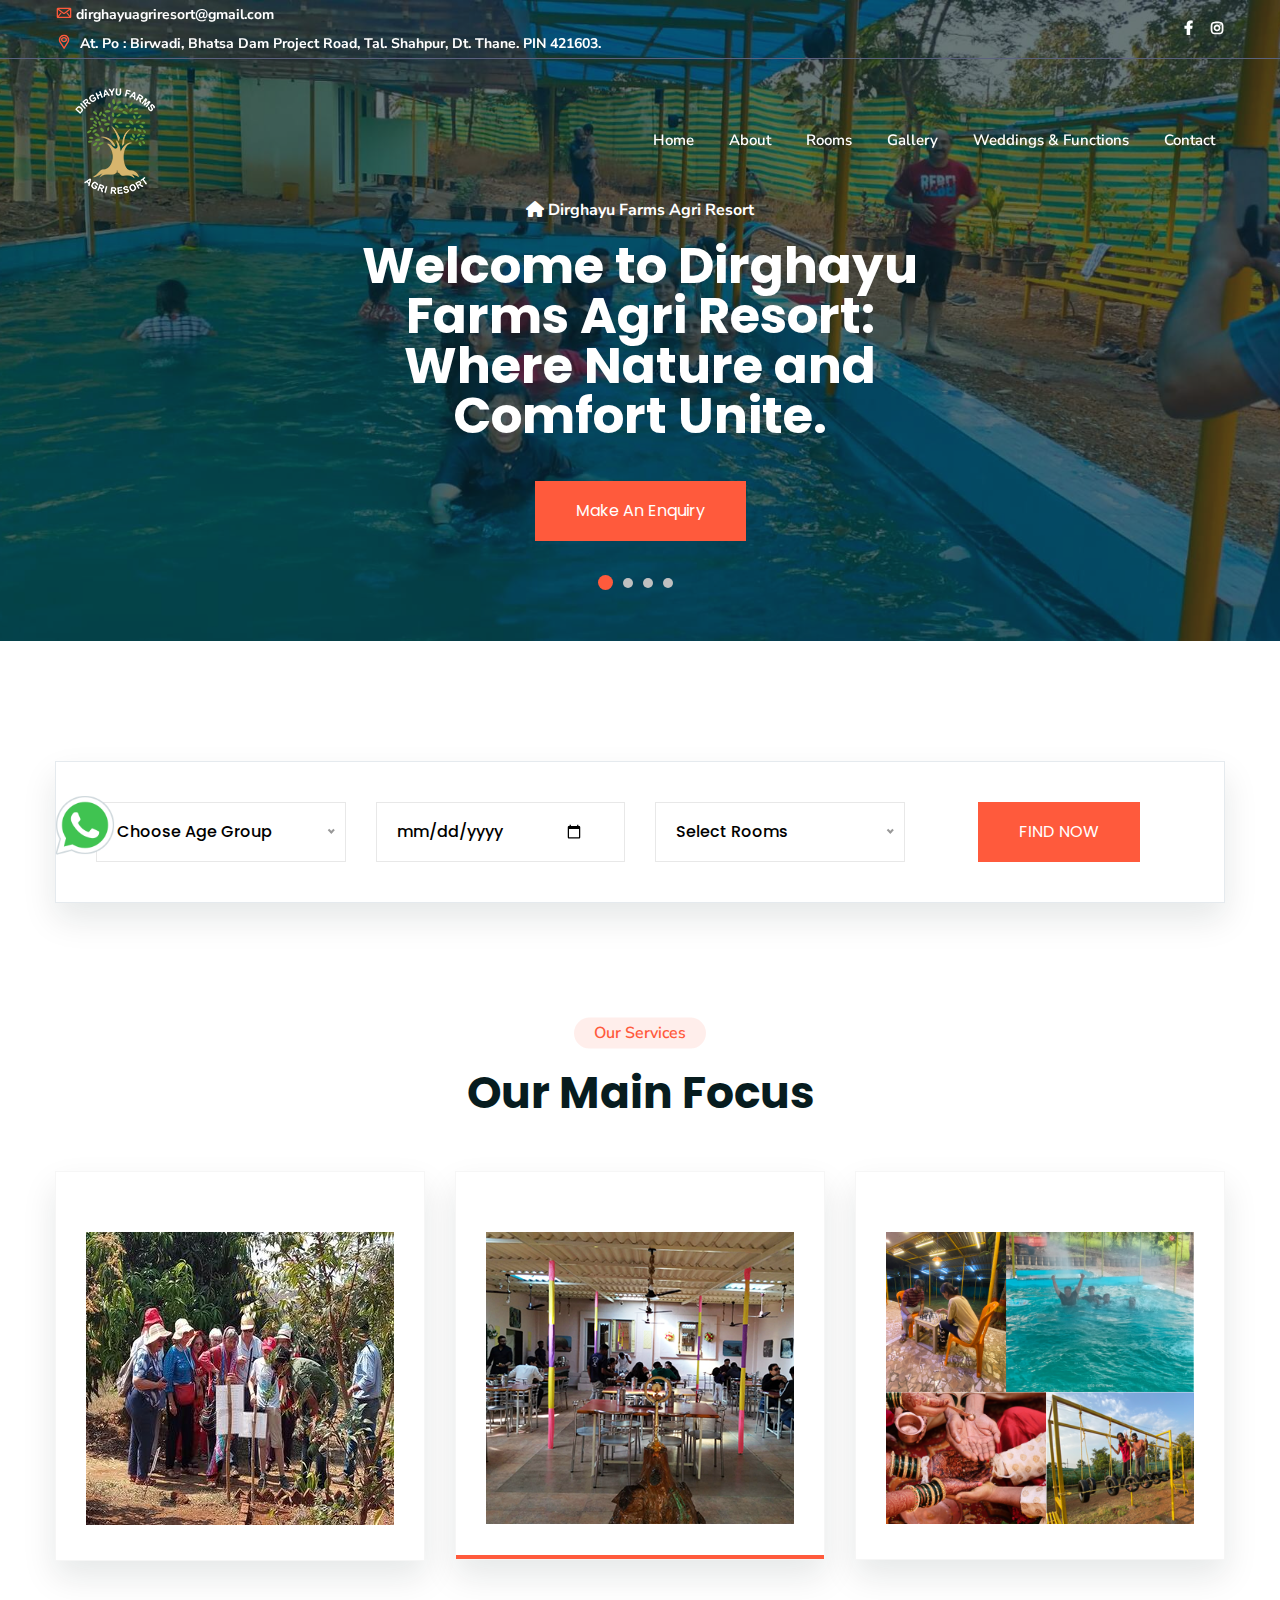
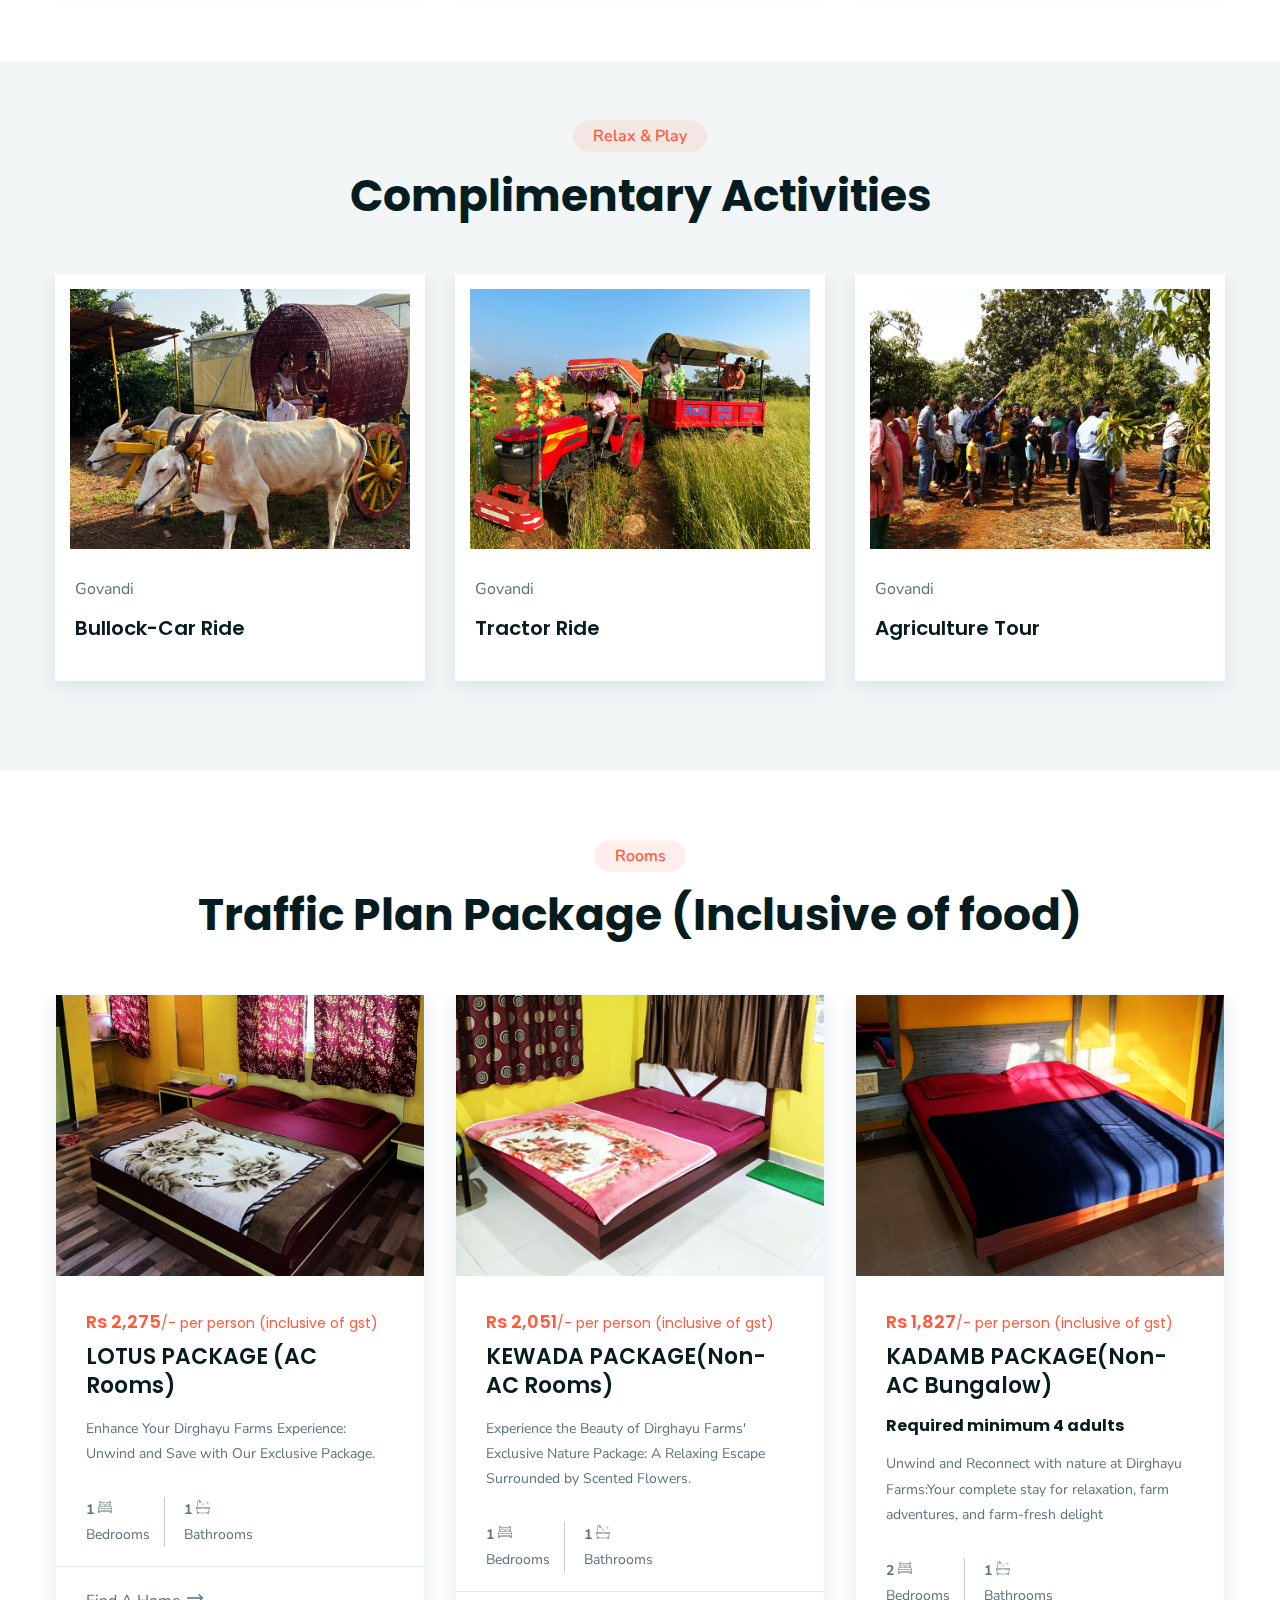
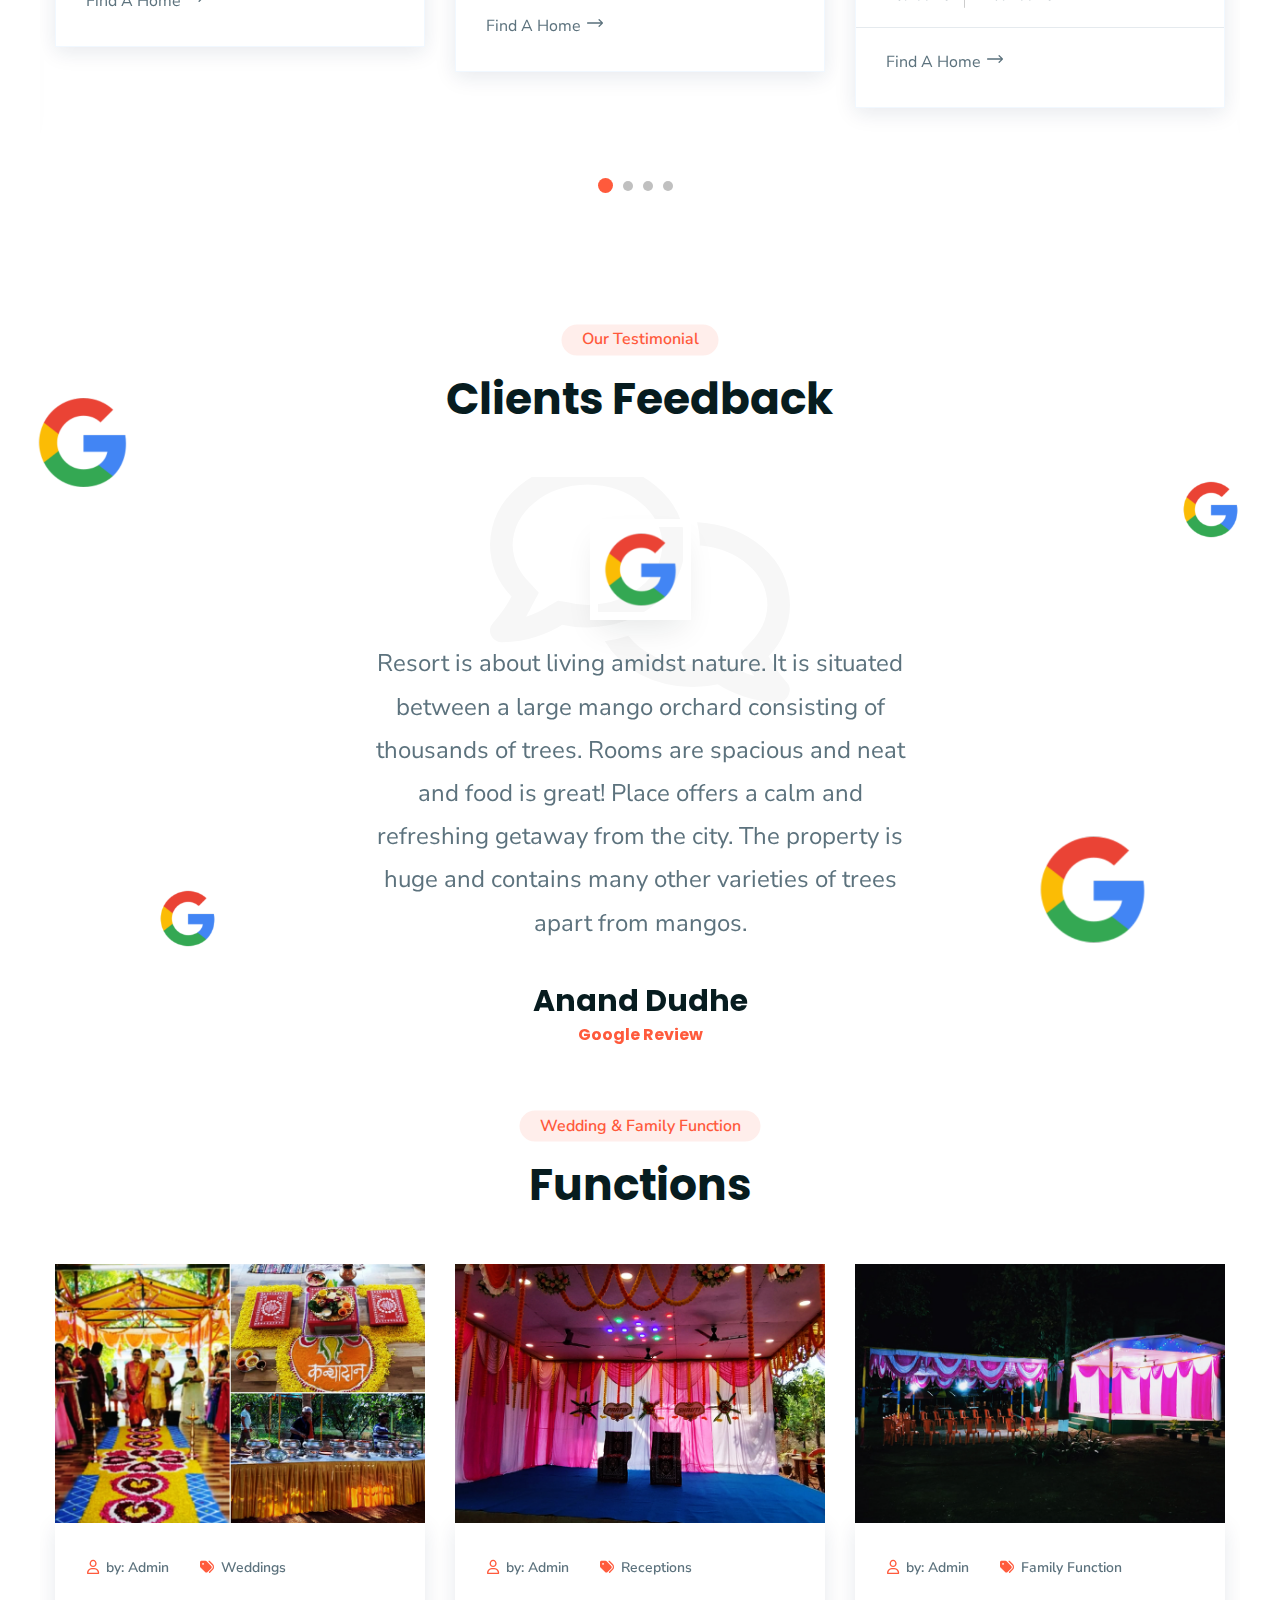
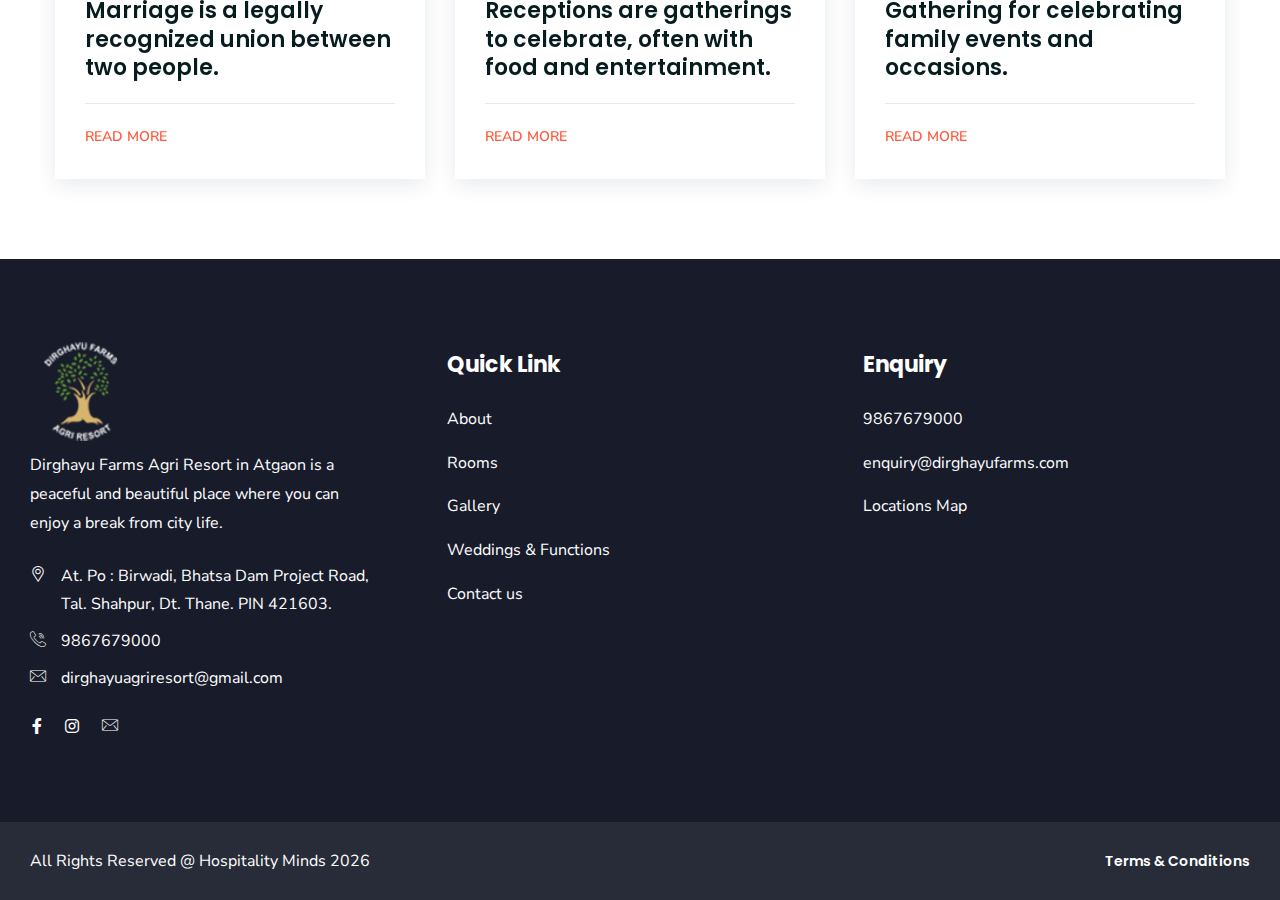
==== commit d2b8e676: "first" ====
--- a/index.html
+++ b/index.html
@@ -20,46 +20,7 @@
     <link rel="stylesheet" href="css/style.css">
     <!-- Responsive css -->
     <link rel="stylesheet" href="css/responsive.css">
-    <style>
-        .over  {
-          position: relative;
-          width: 100%;
-        }
-        
-        .image {
-          display: block;
-          width: 100%;
-          height: auto;
-        }
-        
-        .overlay{
-          position: absolute;
-          top: 0;
-          bottom: 0;
-          left: 0;
-          right: 0;
-          height: 100%;
-          width: 100%;
-          opacity: 0;
-          transition: .5s ease;
-          
-        }
-        
-        .scan1:hover .overlay {
-          opacity: 1;
-        }
-        
-        .text {
-            width: 100%; 
-          position: absolute;
-          top: 50%;
-          left: 50%;
-          -webkit-transform: translate(-50%, -50%);
-          -ms-transform: translate(-50%, -50%);
-          transform: translate(-50%, -50%);
-          
-        }
-        </style>
+    
         <style>
              .over1 {
               position: relative;
@@ -274,15 +235,7 @@
                                                     </li>
                                                 </ul>-->
                                             
-                                            <li><a href="Events.html">Weddings & Functions</a>
-                                                <!--<ul>
-                                                    <li><a href="blog.html">News</a></li>
-                                                    <li><a href="blog-grid.html">News Grid</a></li>
-                                                    <li><a href="blog-left-sidebar.html">News Left sidebar</a></li>
-                                                    <li><a href="blog-right-sidebar.html">News Right sidebar</a></li>
-                                                    <li><a href="blog-details.html">News details</a></li>
-                                                </ul>-->
-                                            </li>
+                                            
                                             <li><a href="Rooms.html">Rooms</a>
                                                 <ul >
                                                     <li><a href="LOTUS PACKAGE.html">LOTUS PACKAGE</a></li>
@@ -329,6 +282,15 @@
                                             <li>
                                                 <a href="Gallery.html">Gallery</a>
                                             </li>
+                                            <li><a href="Events.html">Weddings & Functions</a>
+                                                <!--<ul>
+                                                    <li><a href="blog.html">News</a></li>
+                                                    <li><a href="blog-grid.html">News Grid</a></li>
+                                                    <li><a href="blog-left-sidebar.html">News Left sidebar</a></li>
+                                                    <li><a href="blog-right-sidebar.html">News Right sidebar</a></li>
+                                                    <li><a href="blog-details.html">News details</a></li>
+                                                </ul>-->
+                                            </li>
                                             <li><a href="contact.html">Contact</a></li>
 
                                         </ul>
@@ -407,15 +369,7 @@
                                 </li>
                             </ul>-->
                         
-                        <li><a href="Events.html">Weddings & Functions</a>
-                            <!--<ul>
-                                <li><a href="blog.html">News</a></li>
-                                <li><a href="blog-grid.html">News Grid</a></li>
-                                <li><a href="blog-left-sidebar.html">News Left sidebar</a></li>
-                                <li><a href="blog-right-sidebar.html">News Right sidebar</a></li>
-                                <li><a href="blog-details.html">News details</a></li>
-                            </ul>-->
-                        </li>
+                        
                         <li><a href="Rooms.html">Rooms<span class="float-end">>></span></a>
                             <ul >
                                 <li><a href="LOTUS PACKAGE.html">LOTUS PACKAGE</a></li>
@@ -462,6 +416,15 @@
                         <li>
                             <a href="Gallery.html">Gallery</a>
                         </li>
+                        <li><a href="Events.html">Weddings & Functions</a>
+                            <!--<ul>
+                                <li><a href="blog.html">News</a></li>
+                                <li><a href="blog-grid.html">News Grid</a></li>
+                                <li><a href="blog-left-sidebar.html">News Left sidebar</a></li>
+                                <li><a href="blog-right-sidebar.html">News Right sidebar</a></li>
+                                <li><a href="blog-details.html">News details</a></li>
+                            </ul>-->
+                        </li>
                         <li><a href="contact.html">Contact</a></li>
 
                     </ul>
@@ -483,7 +446,7 @@
         <div class="ltn__slider-area ltn__slider-3  section-bg-2">
             <div class="ltn__slide-one-active slick-slide-arrow-1 slick-slide-dots-1">
                 <!-- ltn__slide-item -->
-                <div class="ltn__slide-item ltn__slide-item-2 ltn__slide-item-3-normal--- ltn__slide-item-3 bg-image bg-overlay-theme-black-60" data-bs-bg="img/home/60.jpg">
+                <div class="ltn__slide-item ltn__slide-item-2 ltn__slide-item-3-normal--- ltn__slide-item-3 bg-image bg-overlay-theme-black-60" data-bs-bg="img/img/4.jpeg">
                     <div class="ltn__slide-item-inner text-center">
                         <div class="container">
                             <div class="row">
@@ -509,7 +472,7 @@
                     </div>
                 </div>
                 <!-- ltn__slide-item -->
-                <div class="ltn__slide-item ltn__slide-item-2  ltn__slide-item-3-normal--- ltn__slide-item-3 bg-image bg-overlay-theme-black-60" data-bs-bg="img/home/1111.jpg">
+                <div class="ltn__slide-item ltn__slide-item-2  ltn__slide-item-3-normal--- ltn__slide-item-3 bg-image bg-overlay-theme-black-60" data-bs-bg="img/img/2.jpeg">
                     <div class="ltn__slide-item-inner  text-left">
                         <div class="container">
                             <div class="row">
@@ -530,7 +493,7 @@
                         </div>
                     </div>
                 </div><!-- ltn__slide-item -->
-                <div class="ltn__slide-item ltn__slide-item-2  ltn__slide-item-3-normal--- ltn__slide-item-3 bg-image bg-overlay-theme-black-60" data-bs-bg="img/home/1112.jpg">
+                <div class="ltn__slide-item ltn__slide-item-2  ltn__slide-item-3-normal--- ltn__slide-item-3 bg-image bg-overlay-theme-black-60" data-bs-bg="img/img/3.jpeg">
                     <div class="ltn__slide-item-inner  text-right">
                         <div class="container">
                             <div class="row">
@@ -552,7 +515,7 @@
                     </div>
                 </div>
                 <!-- ltn__slide-item -->
-                <div class="ltn__slide-item ltn__slide-item-2  ltn__slide-item-3-normal--- ltn__slide-item-3 bg-image bg-overlay-theme-black-60" data-bs-bg="img/home/63.png">
+                <div class="ltn__slide-item ltn__slide-item-2  ltn__slide-item-3-normal--- ltn__slide-item-3 bg-image bg-overlay-theme-black-60" data-bs-bg="img/img/6.jpeg">
                     <div class="ltn__slide-item-inner  text-right text-center">
                         <div class="container">
                             <div class="row">
@@ -696,9 +659,9 @@
                             </div>
                             <div class="ltn__feature-info ">
                                 <div class="over1">
-                                    <img src="img\home\A1.png" alt="Avatar" class="image">
+                                    <img src="img\home\A1.jpeg" alt="Avatar" class="image">
                                     <div class="overlay1">
-                                      <div class="text"><h3><a href="">Agriculture & Eco-Tourism</a></h3>
+                                      <div class="text"><h3><a href="">Agriculture & Eco-Tourism (only for school Picnic)</a></h3>
                                         <p style="text-align: justify; text-justify: inter-word;">Visit Dirghayu Farms and Resort for a serene escape into nature. Experience farming in the peaceful countryside, unwind, and connect with the natural world. Explore agriculture and nature's beauty, forging unforgettable memories.</p>
                                             <a class="ltn__service-btn" href="#">Find A More <i class="flaticon-right-arrow"></i></a></div>
                                     </div>
@@ -917,16 +880,11 @@
                     <div class="col-lg-12 scan1">
                         <div class="ltn__product-item ltn__product-item-4 text-center---">
                             <div class="product-img">
-                                <div class="over">
-                                    <img src="img\home\101.png" alt="Avatar" class="image">
-                                    <div class="overlay">
-                                      <div class="text"><img src="img\home\33.jpg" alt="#"></div>
-                                    </div>
-                                  </div>
+                                <div class="text"><img src="img\home\33.jpg" alt="#"></div>
                             </div>
                             <div class="product-info">
                                 <div class="product-price">
-                                    <span>Rs 2,275<label>/ with GST for per Person</label></span>
+                                    <span>Rs 2,275<label>/- per person (inclusive of gst)</label></span>
                                 </div>
                                 <h2 class="product-title"><a href="Rooms.html">LOTUS PACKAGE (AC Rooms)</a></h2>
                                 <div class="product-description">
@@ -950,17 +908,13 @@
                     <div class="col-lg-12 scan1">
                         <div class="ltn__product-item ltn__product-item-4 text-center---">
                             <div class="product-img">
-                                <img src="img\home\102.png" alt="#">
-                                <div class="overlay">
-                                    <div class="text"><img src="img\home\35.jpg" alt="#"></div>
-                                  </div>
-                                
+                                <div class="text"><img src="img\home\35.jpg" alt="#"></div>
                             </div>
                             <div class="product-info">
                                 <div class="product-price">
-                                    <span>Rs 2,051<label>/ with GST for per Person</label></span>
-                                </div>
-                                <h2 class="product-title"><a href="Rooms.html">KEWADA PACKAGE(Non AC Rooms)</a></h2>
+                                    <span>Rs 2,051<label>/- per person (inclusive of gst)</label></span>
+                                </div>
+                                <h2 class="product-title"><a href="Rooms.html">KEWADA PACKAGE(Non-AC Rooms)</a></h2>
                                 <div class="product-description">
                                     <p>Experience the Beauty of Dirghayu Farms' Exclusive Nature Package: A Relaxing Escape Surrounded by Scented Flowers.</p>
                                 </div>
@@ -981,17 +935,14 @@
                     <div class="col-lg-12 scan1">
                         <div class="ltn__product-item ltn__product-item-4 text-center---">
                             <div class="product-img">
-                                <img src="img\home\103.png" alt="#">
-                                <div class="overlay">
-                                    <div class="text"><img src="img\home\36.jpg" alt="#"></div>
-                                  </div>
-                                
+                                <div class="text"><img src="img\home\36.jpg" alt="#"></div>
                             </div>
                             <div class="product-info">
                                 <div class="product-price">
-                                    <span>Rs 1,827<label>/ with GST for per Person</label></span>
-                                </div>
-                                <h2 class="product-title"><a href="Rooms.html">KADAMB PACKAGE(Non AC Bungalow)</a></h2>
+                                    <span>Rs 1,827<label>/- per person (inclusive of gst)</label></span>
+                                </div>
+                                <h2 class="product-title"><a href="Rooms.html">KADAMB PACKAGE(Non-AC Bungalow)</a></h2>
+                                <h6>Required minimum 4 adults </h6>
                                 <div class="product-description">
                                     <p>Unwind and Reconnect with nature at Dirghayu Farms:Your complete stay for relaxation, farm adventures, and farm-fresh delight</p>
                                 </div>
@@ -1012,17 +963,15 @@
                     <div class="col-lg-12 scan1">
                         <div class="ltn__product-item ltn__product-item-4 text-center---">
                             <div class="product-img">
-                                <img src="img\home\104.png" alt="#">
-                                <div class="overlay">
-                                    <div class="text"><img src="img\home\38.jpg" alt="#"></div>
-                                  </div>
+                                <div class="text"><img src="img\home\38.jpg" alt="#"></div>
                                 
                             </div>
                             <div class="product-info">
                                 <div class="product-price">
-                                    <span>Rs 1,547<label>/ with GST for per Person</label></span>
-                                </div>
-                                <h2 class="product-title"><a href="Rooms.html">DURVA PACKAGE(Group Accommodation)</a></h2>
+                                    <span>Rs 1,547<label>/- per person (inclusive of gst)</label></span>
+                                </div>
+                                <h2 class="product-title"><a href="Rooms.html">DURVA PACKAGE(Non-Ac Room)</a></h2>
+                                <h6>7 bedded- group Accommodation Room.</h6>
                                 <div class="product-description">
                                     <p>At Dirghayu Farms Agri Resort, experience the ultimate farm retreat that combines relaxation and adventure,perfect for everyone in your family.</p>
                                 </div>
@@ -1216,7 +1165,7 @@
                                     </ul>
                                 </div>
                                 <h3 class="ltn__blog-title"><a href="Events.html">
-                                    Receptions are gatherings to celebrate events, often with food and entertainment.</a></h3>
+                                    Receptions are gatherings to celebrate, often with food and entertainment.</a></h3>
                                 <div class="ltn__blog-meta-btn">
                                     
                                     <div class="ltn__blog-btn">
@@ -1286,8 +1235,6 @@
                             </div>
                         </div>
                     </div>
-
-                    
                     <!--  -->
                 </div>
             </div>
@@ -1338,7 +1285,7 @@
                                             </div>
                                             <div class="footer-address-info">
                                                 <p>
-                                                    <a href="https://maps.app.goo.gl/mz7RnLhfDMcDWUFW6">Bhatsa Dam Project Road At Post Birwadi, Shahapur, Maharashtra 421603</a>
+                                                    <a href="https://maps.app.goo.gl/mz7RnLhfDMcDWUFW6">At. Po : Birwadi, Bhatsa Dam Project Road, Tal. Shahpur, Dt. Thane. PIN 421603.</a>
                                                 </p>
                                             </div>
                                         </li>
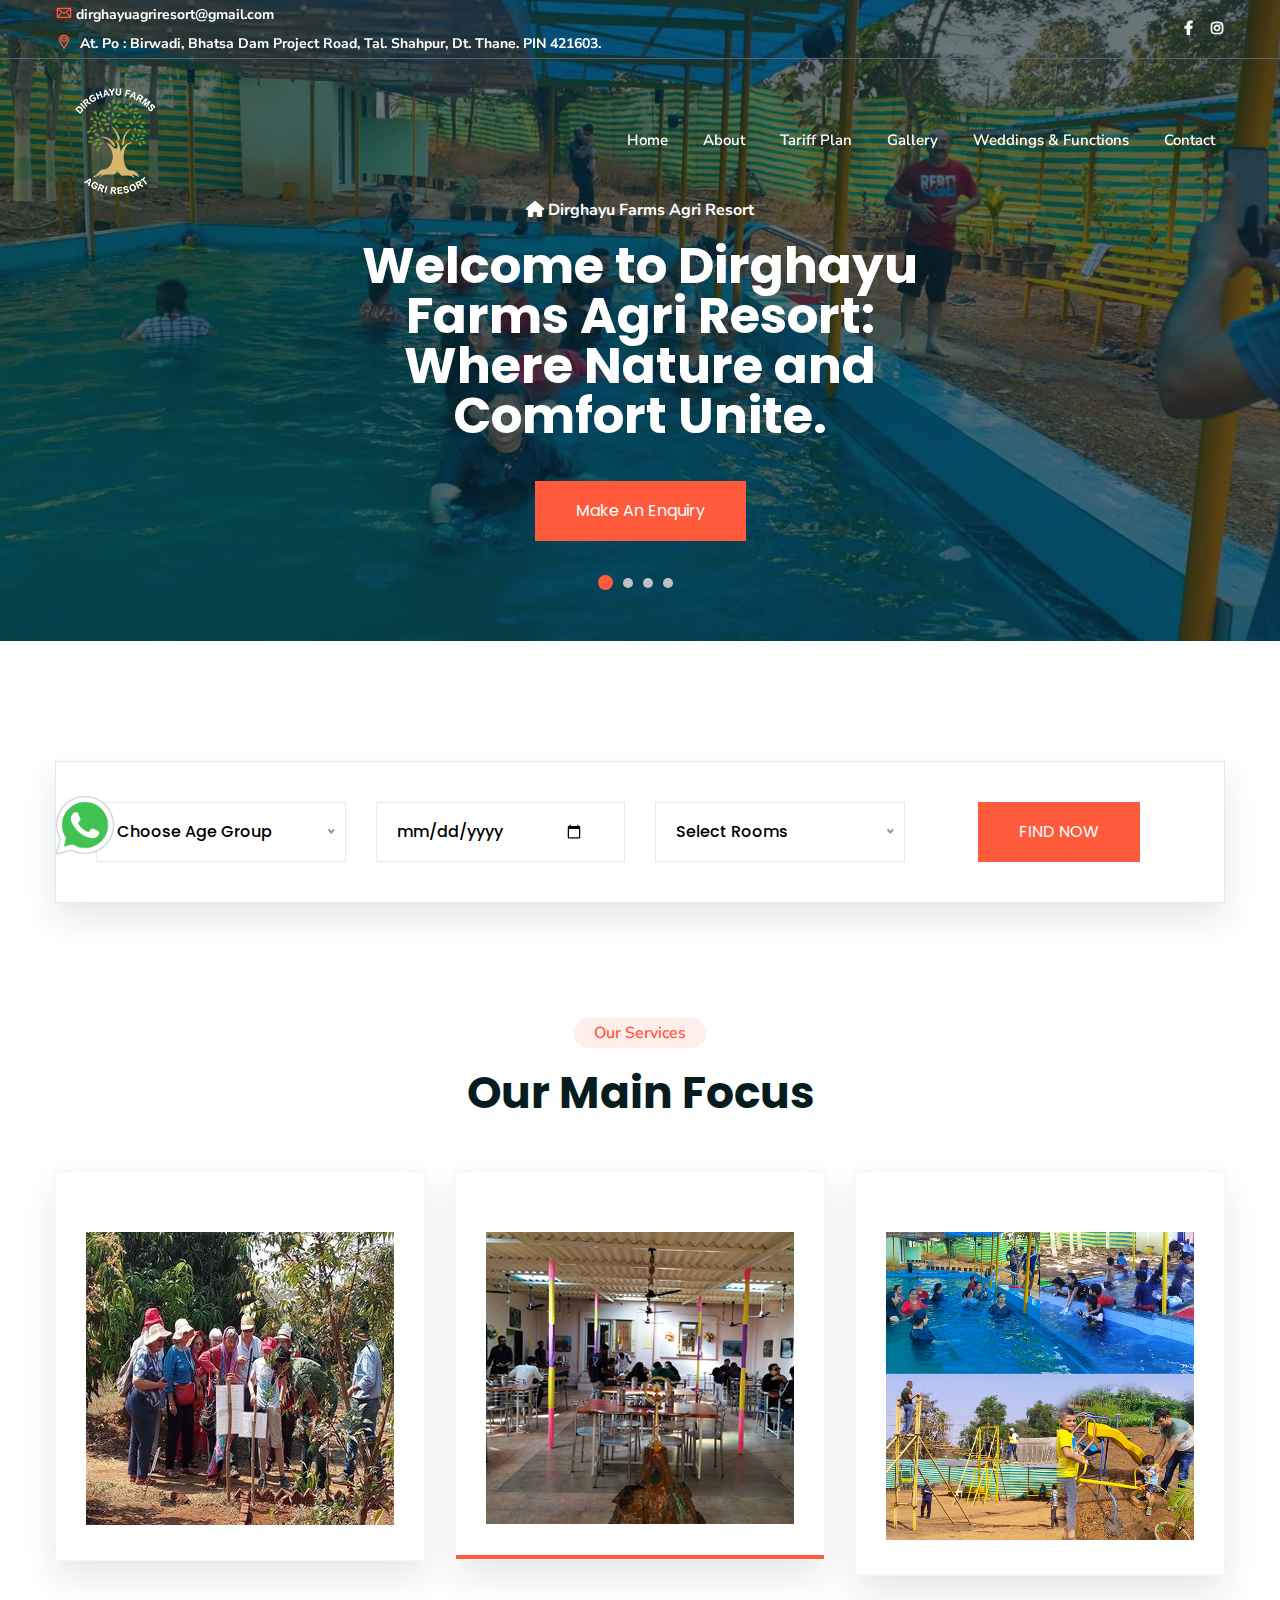
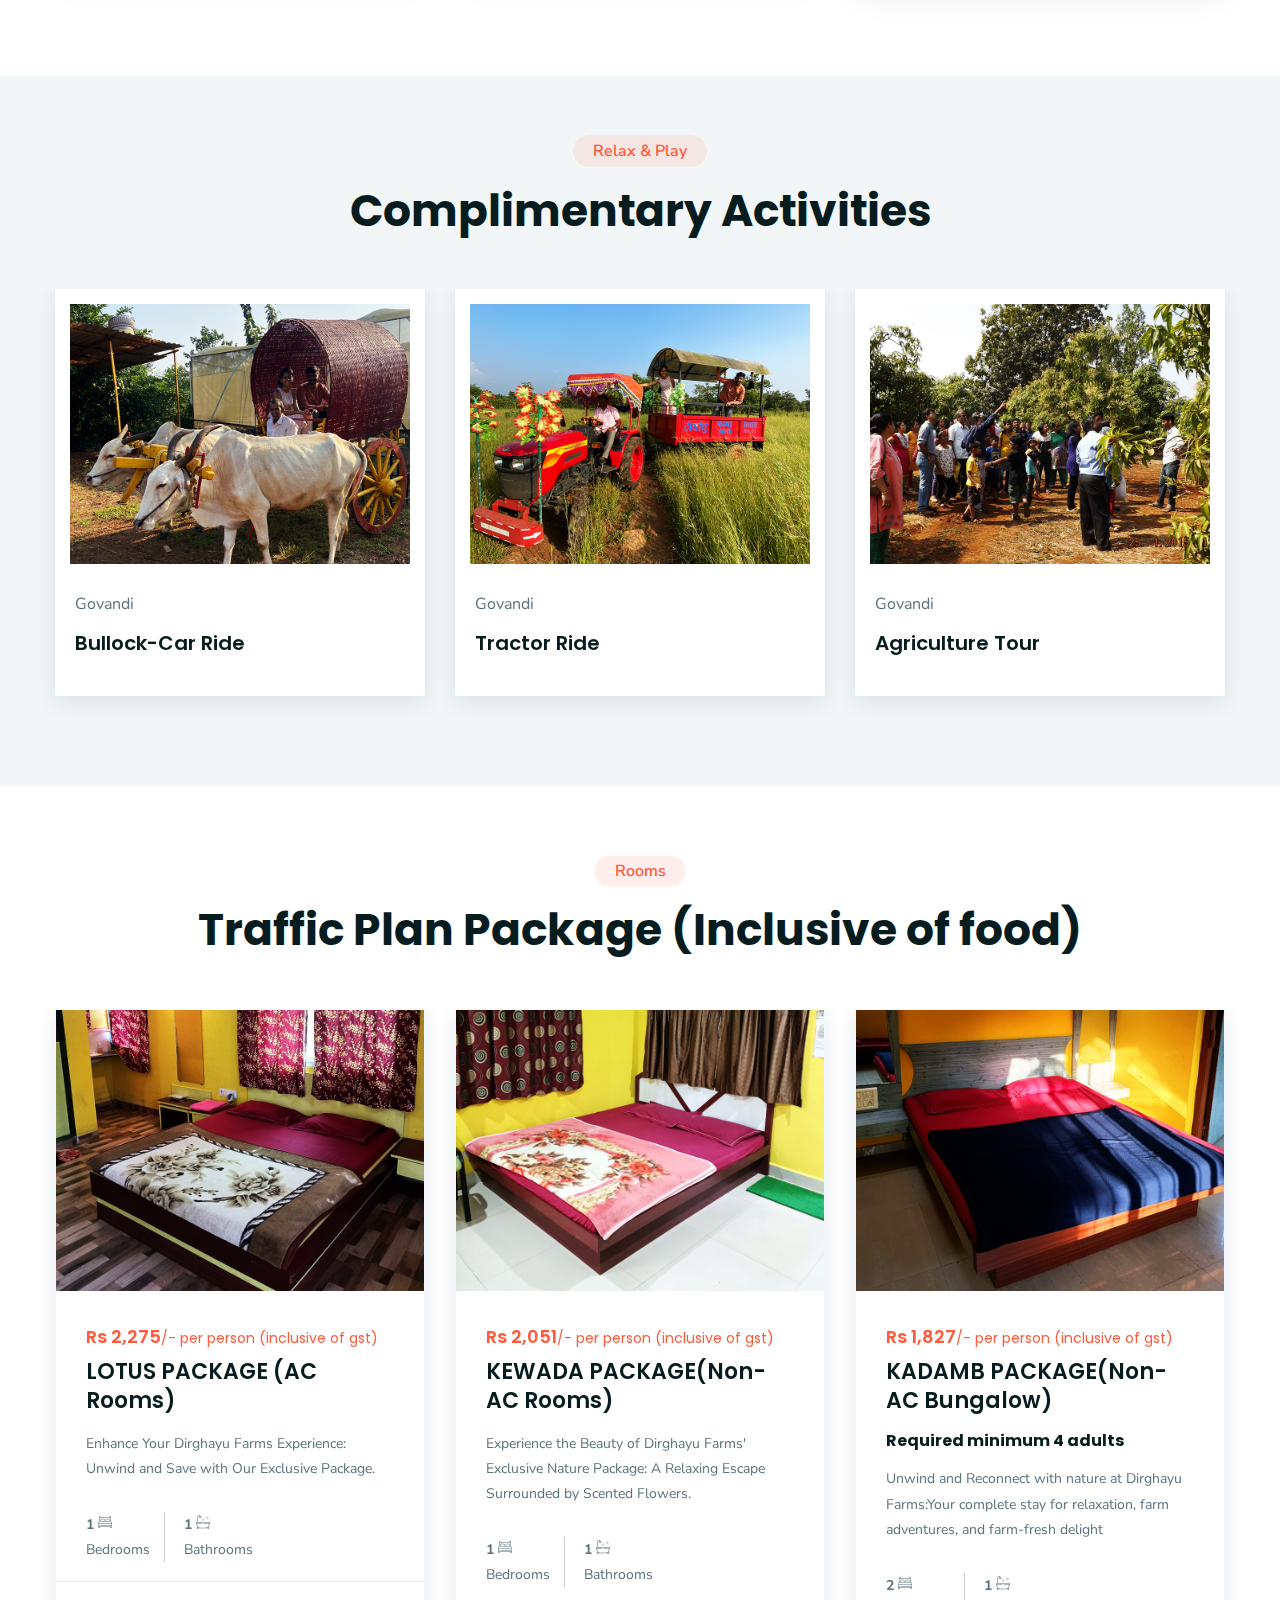
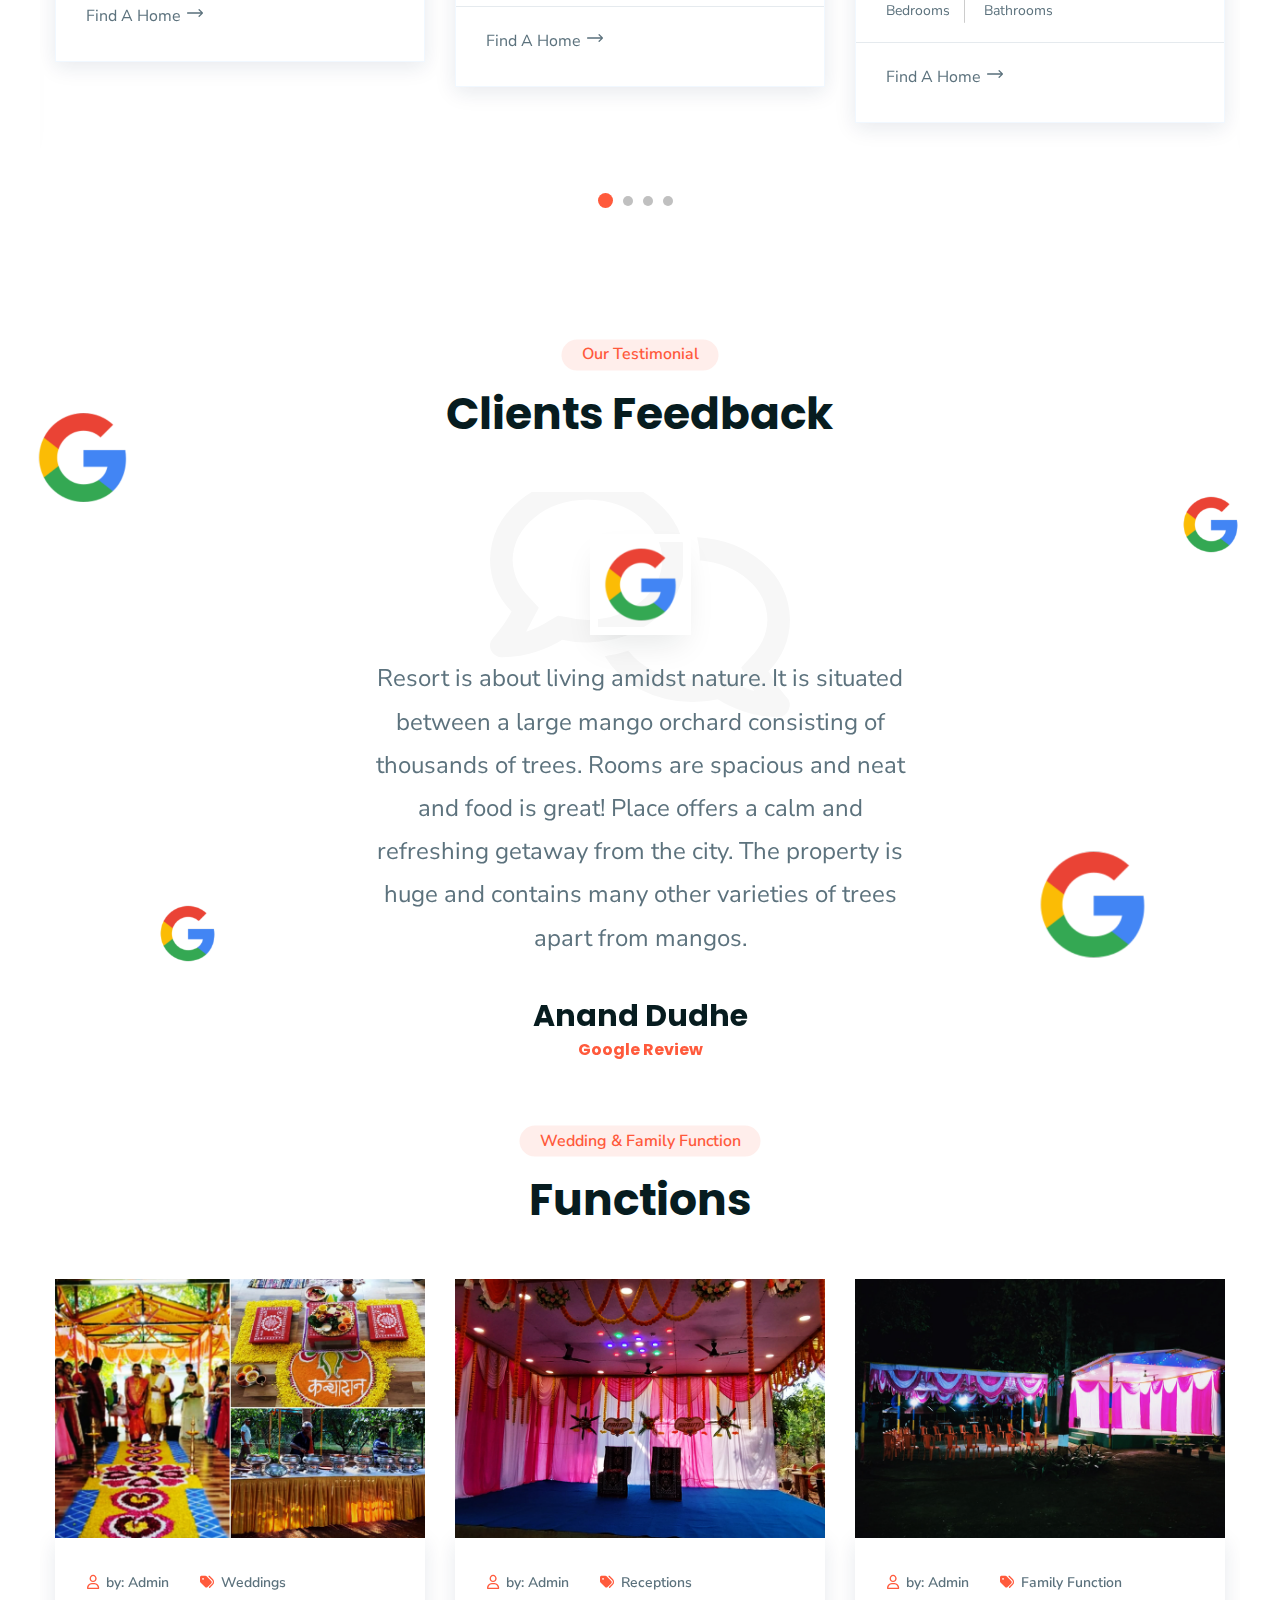
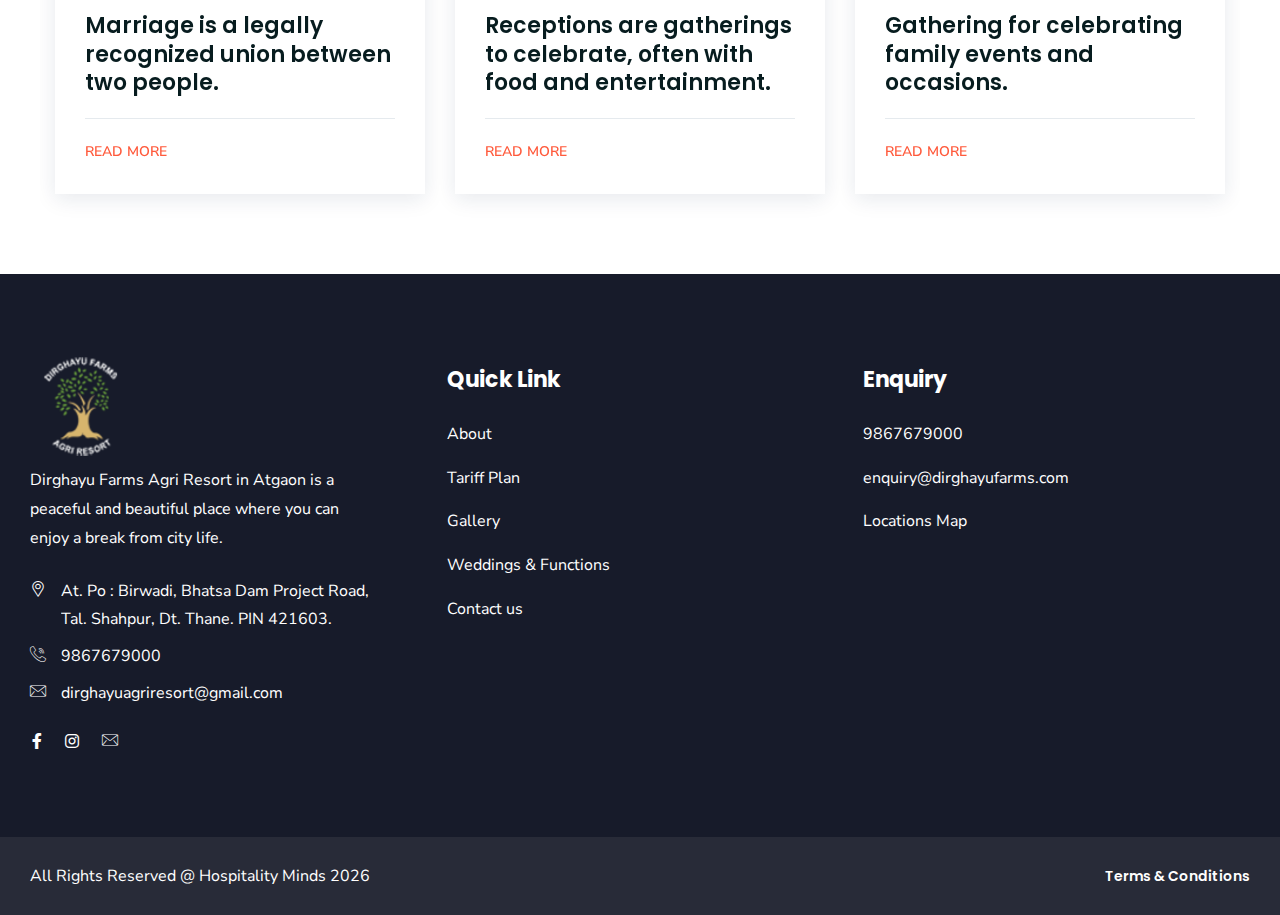
==== commit f5ee892d: "first" ====
--- a/index.html
+++ b/index.html
@@ -236,7 +236,7 @@
                                                 </ul>-->
                                             
                                             
-                                            <li><a href="Rooms.html">Rooms</a>
+                                            <li><a href="Rooms.html">Tariff Plan</a>
                                                 <ul >
                                                     <li><a href="LOTUS PACKAGE.html">LOTUS PACKAGE</a></li>
                                                     <li><a href="KEWADA PACKAGE.html">KEWADA PACKAGE</a></li>
@@ -370,7 +370,7 @@
                             </ul>-->
                         
                         
-                        <li><a href="Rooms.html">Rooms<span class="float-end">>></span></a>
+                        <li><a href="Rooms.html">Tariff Plan<span class="float-end">>></span></a>
                             <ul >
                                 <li><a href="LOTUS PACKAGE.html">LOTUS PACKAGE</a></li>
                                 <li><a href="KEWADA PACKAGE.html">KEWADA PACKAGE</a></li>
@@ -886,7 +886,7 @@
                                 <div class="product-price">
                                     <span>Rs 2,275<label>/- per person (inclusive of gst)</label></span>
                                 </div>
-                                <h2 class="product-title"><a href="Rooms.html">LOTUS PACKAGE (AC Rooms)</a></h2>
+                                <h2 class="product-title"><a href="LOTUS PACKAGE.html">LOTUS PACKAGE (AC Rooms)</a></h2>
                                 <div class="product-description">
                                     <p>Enhance Your Dirghayu Farms Experience:<br> Unwind and Save with Our Exclusive Package.
                                     </p>
@@ -914,7 +914,7 @@
                                 <div class="product-price">
                                     <span>Rs 2,051<label>/- per person (inclusive of gst)</label></span>
                                 </div>
-                                <h2 class="product-title"><a href="Rooms.html">KEWADA PACKAGE(Non-AC Rooms)</a></h2>
+                                <h2 class="product-title"><a href="KEWADA PACKAGE.html">KEWADA PACKAGE(Non-AC Rooms)</a></h2>
                                 <div class="product-description">
                                     <p>Experience the Beauty of Dirghayu Farms' Exclusive Nature Package: A Relaxing Escape Surrounded by Scented Flowers.</p>
                                 </div>
@@ -941,7 +941,7 @@
                                 <div class="product-price">
                                     <span>Rs 1,827<label>/- per person (inclusive of gst)</label></span>
                                 </div>
-                                <h2 class="product-title"><a href="Rooms.html">KADAMB PACKAGE(Non-AC Bungalow)</a></h2>
+                                <h2 class="product-title"><a href="KADAMB PACKAGE.html">KADAMB PACKAGE(Non-AC Bungalow)</a></h2>
                                 <h6>Required minimum 4 adults </h6>
                                 <div class="product-description">
                                     <p>Unwind and Reconnect with nature at Dirghayu Farms:Your complete stay for relaxation, farm adventures, and farm-fresh delight</p>
@@ -970,7 +970,7 @@
                                 <div class="product-price">
                                     <span>Rs 1,547<label>/- per person (inclusive of gst)</label></span>
                                 </div>
-                                <h2 class="product-title"><a href="Rooms.html">DURVA PACKAGE(Non-Ac Room)</a></h2>
+                                <h2 class="product-title"><a href="DURVA PACKAGE.html">DURVA PACKAGE(Non-Ac Room)</a></h2>
                                 <h6>7 bedded- group Accommodation Room.</h6>
                                 <div class="product-description">
                                     <p>At Dirghayu Farms Agri Resort, experience the ultimate farm retreat that combines relaxation and adventure,perfect for everyone in your family.</p>
@@ -1323,7 +1323,7 @@
                                     <ul>
                                         <li><a href="about.html">About</a></li>
                                         
-                                        <li><a href="Rooms.html">Rooms</a>
+                                        <li><a href="Rooms.html">Tariff Plan</a>
                                             <!--<ul class="">
                                                 <li><a href="">LOTUS PACKAGE</a></li>
                                                 <li><a href="">KEWADA PACKAGE</a></li>
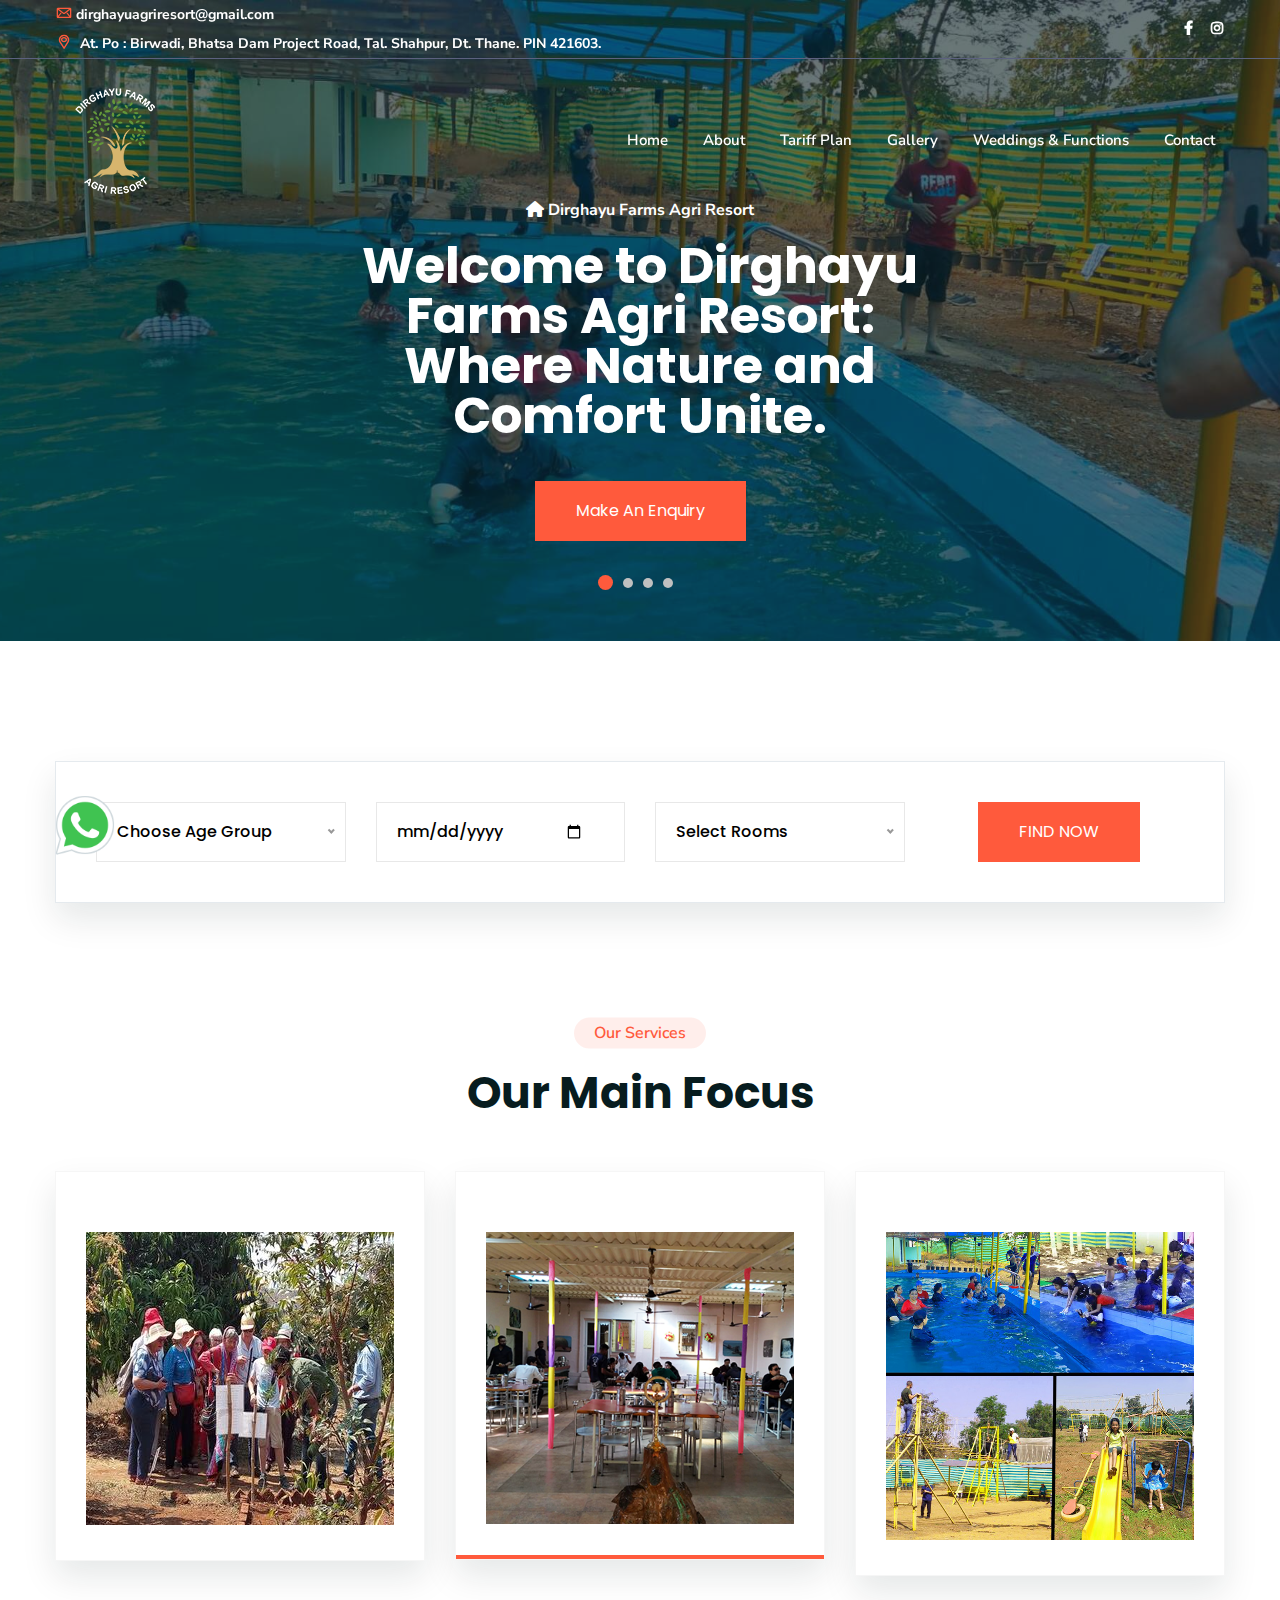
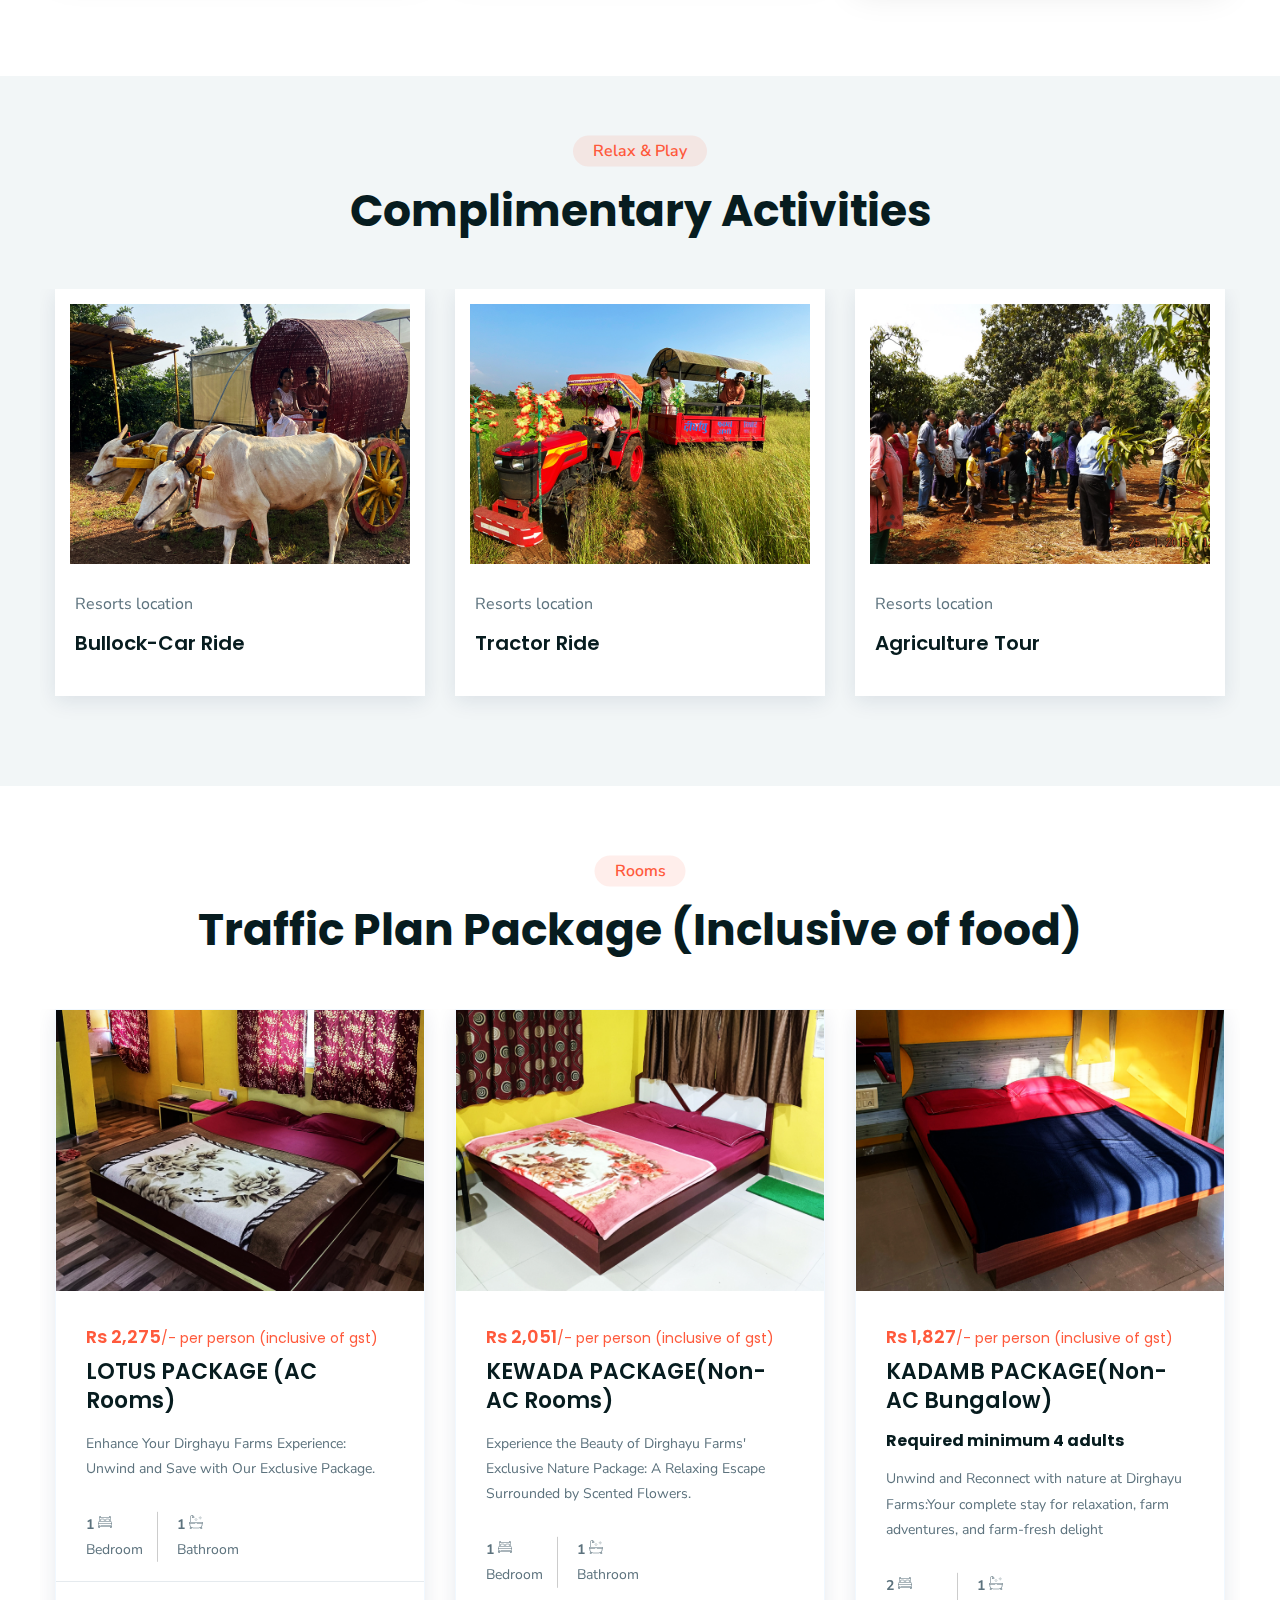
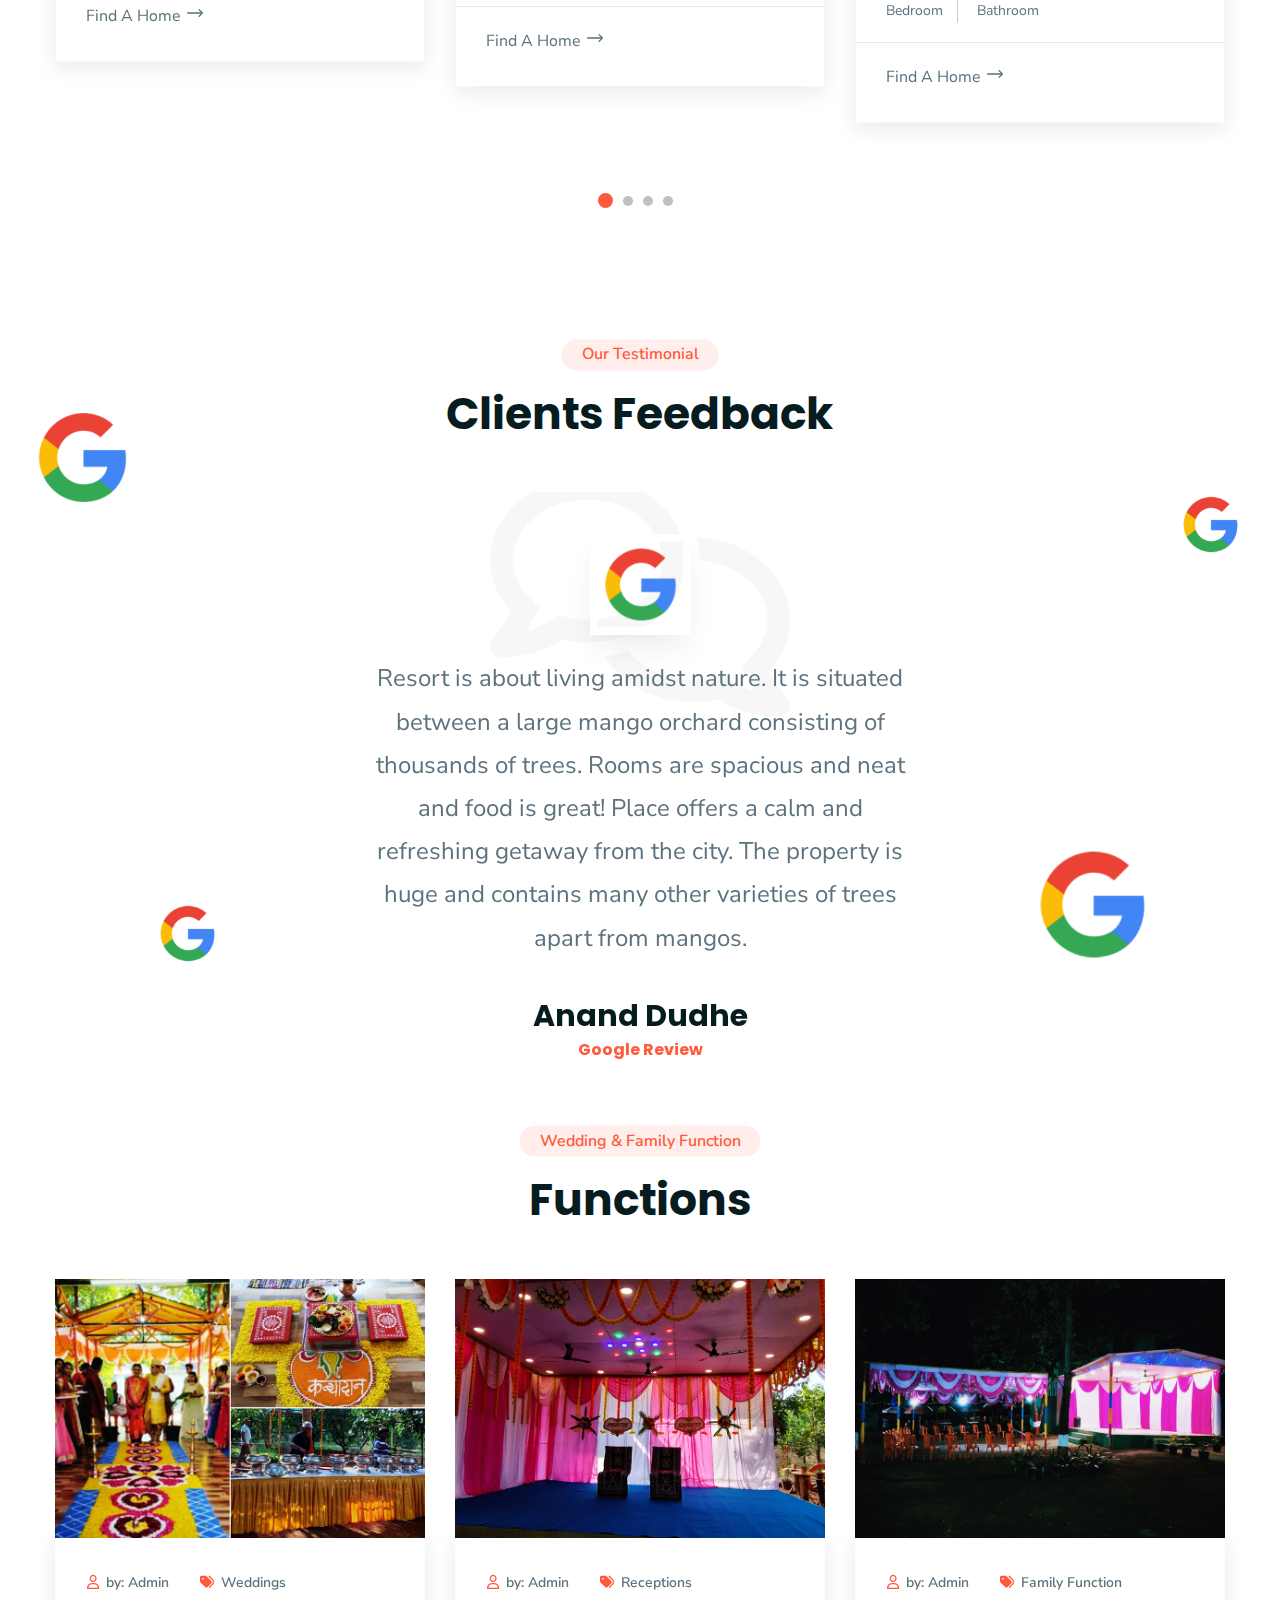
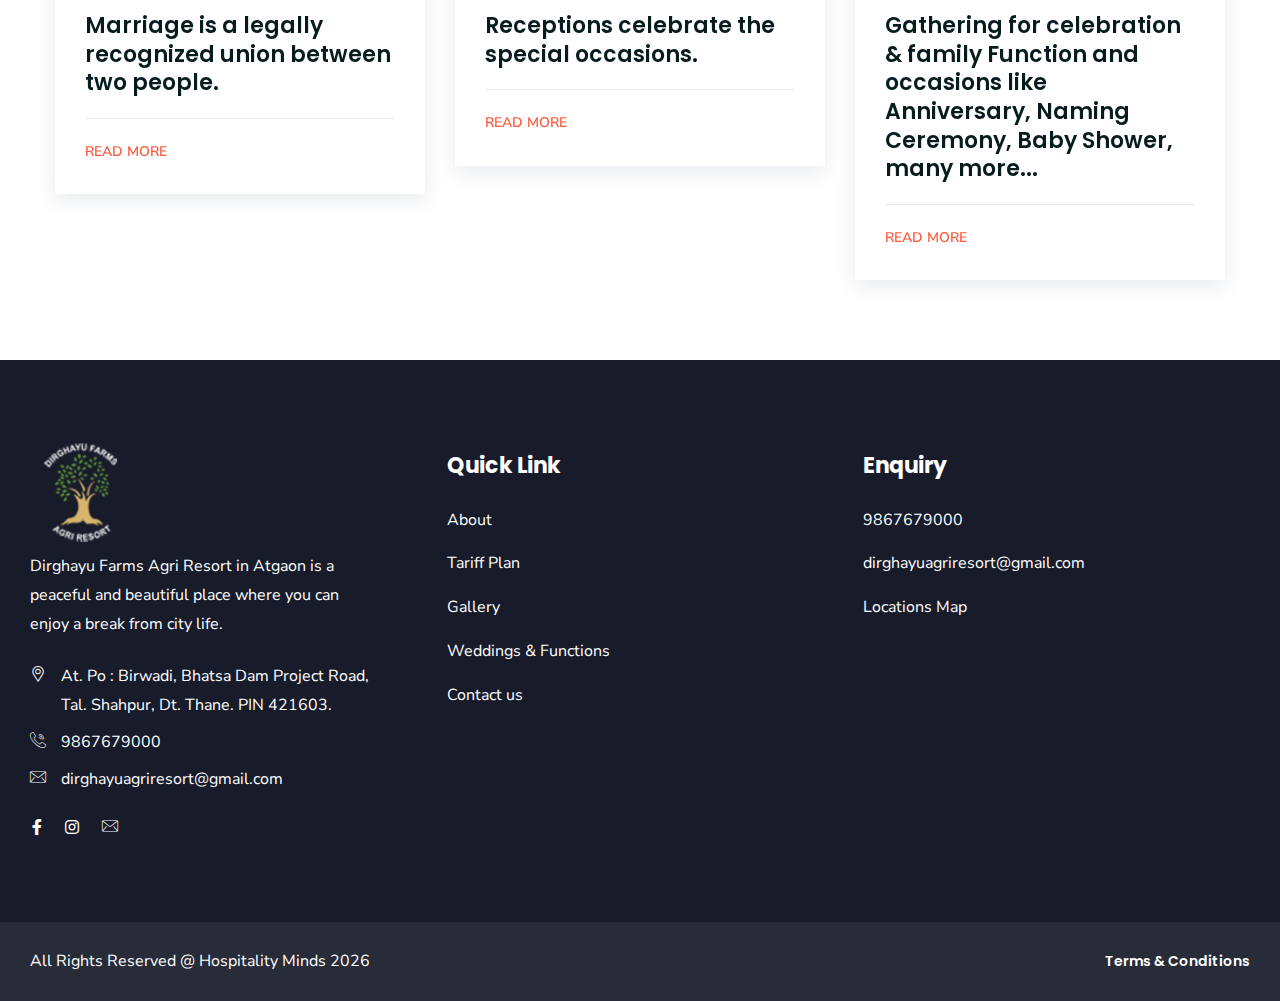
==== commit 3f3e65a4: "first" ====
--- a/index.html
+++ b/index.html
@@ -661,7 +661,7 @@
                                 <div class="over1">
                                     <img src="img\home\A1.jpeg" alt="Avatar" class="image">
                                     <div class="overlay1">
-                                      <div class="text"><h3><a href="">Agriculture & Eco-Tourism (only for school Picnic)</a></h3>
+                                      <div class="text"><h3><a href="">Guided Agriculture Tour</a></h3>
                                         <p style="text-align: justify; text-justify: inter-word;">Visit Dirghayu Farms and Resort for a serene escape into nature. Experience farming in the peaceful countryside, unwind, and connect with the natural world. Explore agriculture and nature's beauty, forging unforgettable memories.</p>
                                             <a class="ltn__service-btn" href="#">Find A More <i class="flaticon-right-arrow"></i></a></div>
                                     </div>
@@ -732,7 +732,7 @@
                                 
                             </div>
                             <div class="search-by-place-info">
-                                <h6><a href="locations.html">Govandi</a></h6>
+                                <h6><a href="locations.html">Resorts location</a></h6>
                                 <h4><a href="#">Bullock-Car Ride</a></h4>
                                 
                             </div>
@@ -745,7 +745,7 @@
                                 
                             </div>
                             <div class="search-by-place-info">
-                                <h6><a href="locations.html">Govandi</a></h6>
+                                <h6><a href="locations.html">Resorts location</a></h6>
                                 <h4><a href="#">Tractor Ride</a></h4>
                                 
                             </div>
@@ -758,7 +758,7 @@
                                 
                             </div>
                             <div class="search-by-place-info">
-                                <h6><a href="locations.html">Govandi</a></h6>
+                                <h6><a href="locations.html">Resorts location</a></h6>
                                 <h4><a href="#">Agriculture Tour</a></h4>
                                 
                             </div>
@@ -771,7 +771,7 @@
                                 
                             </div>
                             <div class="search-by-place-info">
-                                <h6><a href="locations.html">Govandi</a></h6>
+                                <h6><a href="locations.html">Resorts location</a></h6>
                                 <h4><a href="#">Swimming Pool</a></h4>
                                 
                             </div>
@@ -785,7 +785,7 @@
                                 
                             </div>
                             <div class="search-by-place-info">
-                                <h6><a href="locations.html">Govandi</a></h6>
+                                <h6><a href="locations.html">Resorts location</a></h6>
                                 <h4><a href="#">Burma Bridge</a></h4>
                                 
                             </div>
@@ -798,7 +798,7 @@
                                 
                             </div>
                             <div class="search-by-place-info">
-                                <h6><a href="locations.html">Govandi</a></h6>
+                                <h6><a href="locations.html">Resorts location</a></h6>
                                 <h4><a href="#">School Picnic</a></h4>
                                 
                             </div>
@@ -811,7 +811,7 @@
                                 
                             </div>
                             <div class="search-by-place-info">
-                                <h6><a href="locations.html">Govandi</a></h6>
+                                <h6><a href="locations.html">Resorts location</a></h6>
                                 <h4><a href="#">Bio-Gas Plant</a></h4>
                                 
                             </div>
@@ -826,7 +826,7 @@
                                 
                             </div>
                             <div class="search-by-place-info">
-                                <h6><a href="locations.html">Govandi</a></h6>
+                                <h6><a href="locations.html">Resorts location</a></h6>
                                 <h4><a href="#">Kid's PlayZone</a></h4>
                                 
                             </div>
@@ -839,7 +839,7 @@
                                 
                             </div>
                             <div class="search-by-place-info">
-                                <h6><a href="locations.html">Govandi</a></h6>
+                                <h6><a href="locations.html">Resorts location</a></h6>
                                 <h4><a href="#">Open Garden Gym</a></h4>
                                 
                             </div>
@@ -852,7 +852,7 @@
                                 
                             </div>
                             <div class="search-by-place-info">
-                                <h6><a href="locations.html">Govandi</a></h6>
+                                <h6><a href="locations.html">Resorts location</a></h6>
                                 <h4><a href="#">Farming(Sapling Plantation)</a></h4>
                                 
                             </div>
@@ -892,9 +892,9 @@
                                     </p>
                                 </div>
                                 <ul class="ltn__list-item-2 ltn__list-item-2-before">
-                                    <li><span>1 <i class="flaticon-bed"></i></span> Bedrooms
+                                    <li><span>1 <i class="flaticon-bed"></i></span> Bedroom
                                     </li>
-                                    <li><span>1 <i class="flaticon-clean"></i></span> Bathrooms
+                                    <li><span>1 <i class="flaticon-clean"></i></span> Bathroom
                                     </li>
                                     
                                 </ul>
@@ -919,9 +919,9 @@
                                     <p>Experience the Beauty of Dirghayu Farms' Exclusive Nature Package: A Relaxing Escape Surrounded by Scented Flowers.</p>
                                 </div>
                                 <ul class="ltn__list-item-2 ltn__list-item-2-before">
-                                    <li><span>1 <i class="flaticon-bed"></i></span> Bedrooms
+                                    <li><span>1 <i class="flaticon-bed"></i></span> Bedroom
                                     </li>
-                                    <li><span>1 <i class="flaticon-clean"></i></span> Bathrooms
+                                    <li><span>1 <i class="flaticon-clean"></i></span> Bathroom
                                     </li>
                                     
                                 </ul>
@@ -947,9 +947,9 @@
                                     <p>Unwind and Reconnect with nature at Dirghayu Farms:Your complete stay for relaxation, farm adventures, and farm-fresh delight</p>
                                 </div>
                                 <ul class="ltn__list-item-2 ltn__list-item-2-before">
-                                    <li><span>2 <i class="flaticon-bed"></i></span> Bedrooms
+                                    <li><span>2 <i class="flaticon-bed"></i></span> Bedroom
                                     </li>
-                                    <li><span>1 <i class="flaticon-clean"></i></span> Bathrooms
+                                    <li><span>1 <i class="flaticon-clean"></i></span> Bathroom
                                     </li>
                                     
                                 </ul>
@@ -1165,9 +1165,8 @@
                                     </ul>
                                 </div>
                                 <h3 class="ltn__blog-title"><a href="Events.html">
-                                    Receptions are gatherings to celebrate, often with food and entertainment.</a></h3>
+                                    Receptions celebrate the special occasions.</a></h3>
                                 <div class="ltn__blog-meta-btn">
-                                    
                                     <div class="ltn__blog-btn">
                                         <a href="Events.html">Read more</a>
                                     </div>
@@ -1197,9 +1196,8 @@
                                     </ul>
                                 </div>
                                 <h3 class="ltn__blog-title"><a href="Events.html">
-                                    Gathering for celebrating family events and occasions.</a></h3>
+                                    Gathering for celebration & family Function and occasions like Anniversary, Naming Ceremony, Baby Shower, many more...</a></h3>
                                 <div class="ltn__blog-meta-btn">
-                                    
                                     <div class="ltn__blog-btn">
                                         <a href="Events.html">Read more</a>
                                     </div>
@@ -1226,8 +1224,7 @@
                                 </div>
                                 <h3 class="ltn__blog-title"><a href="Events.html">
                                      Birthday parties celebrate individuals with cakes, gifts, and merriment.</a></h3>
-                                <div class="ltn__blog-meta-btn">
-                                    
+                                <div class="ltn__blog-meta-btn"> 
                                     <div class="ltn__blog-btn">
                                         <a href="Events.html">Read more</a>
                                     </div>
@@ -1346,9 +1343,8 @@
                                 <div class="footer-menu">
                                     <ul>
                                         <li><a href="tel:+919867679000">9867679000</a></li>
-                                        <li><a href="mailto:enquiry@dirghayufarms.com">enquiry@dirghayufarms.com</a></li>
+                                        <li><a href="mailto:dirghayuagriresort@gmail.com">dirghayuagriresort@gmail.com</a></li>
                                         <li><a href="locations.html">Locations Map</a></li>
-
                                     </ul>
                                 </div>
                             </div>
@@ -1369,7 +1365,6 @@
                             <div class="ltn__copyright-menu text-end">
                                 <ul>
                                     <li><a href="#">Terms & Conditions</a></li>
-
                                 </ul>
                             </div>
                         </div>
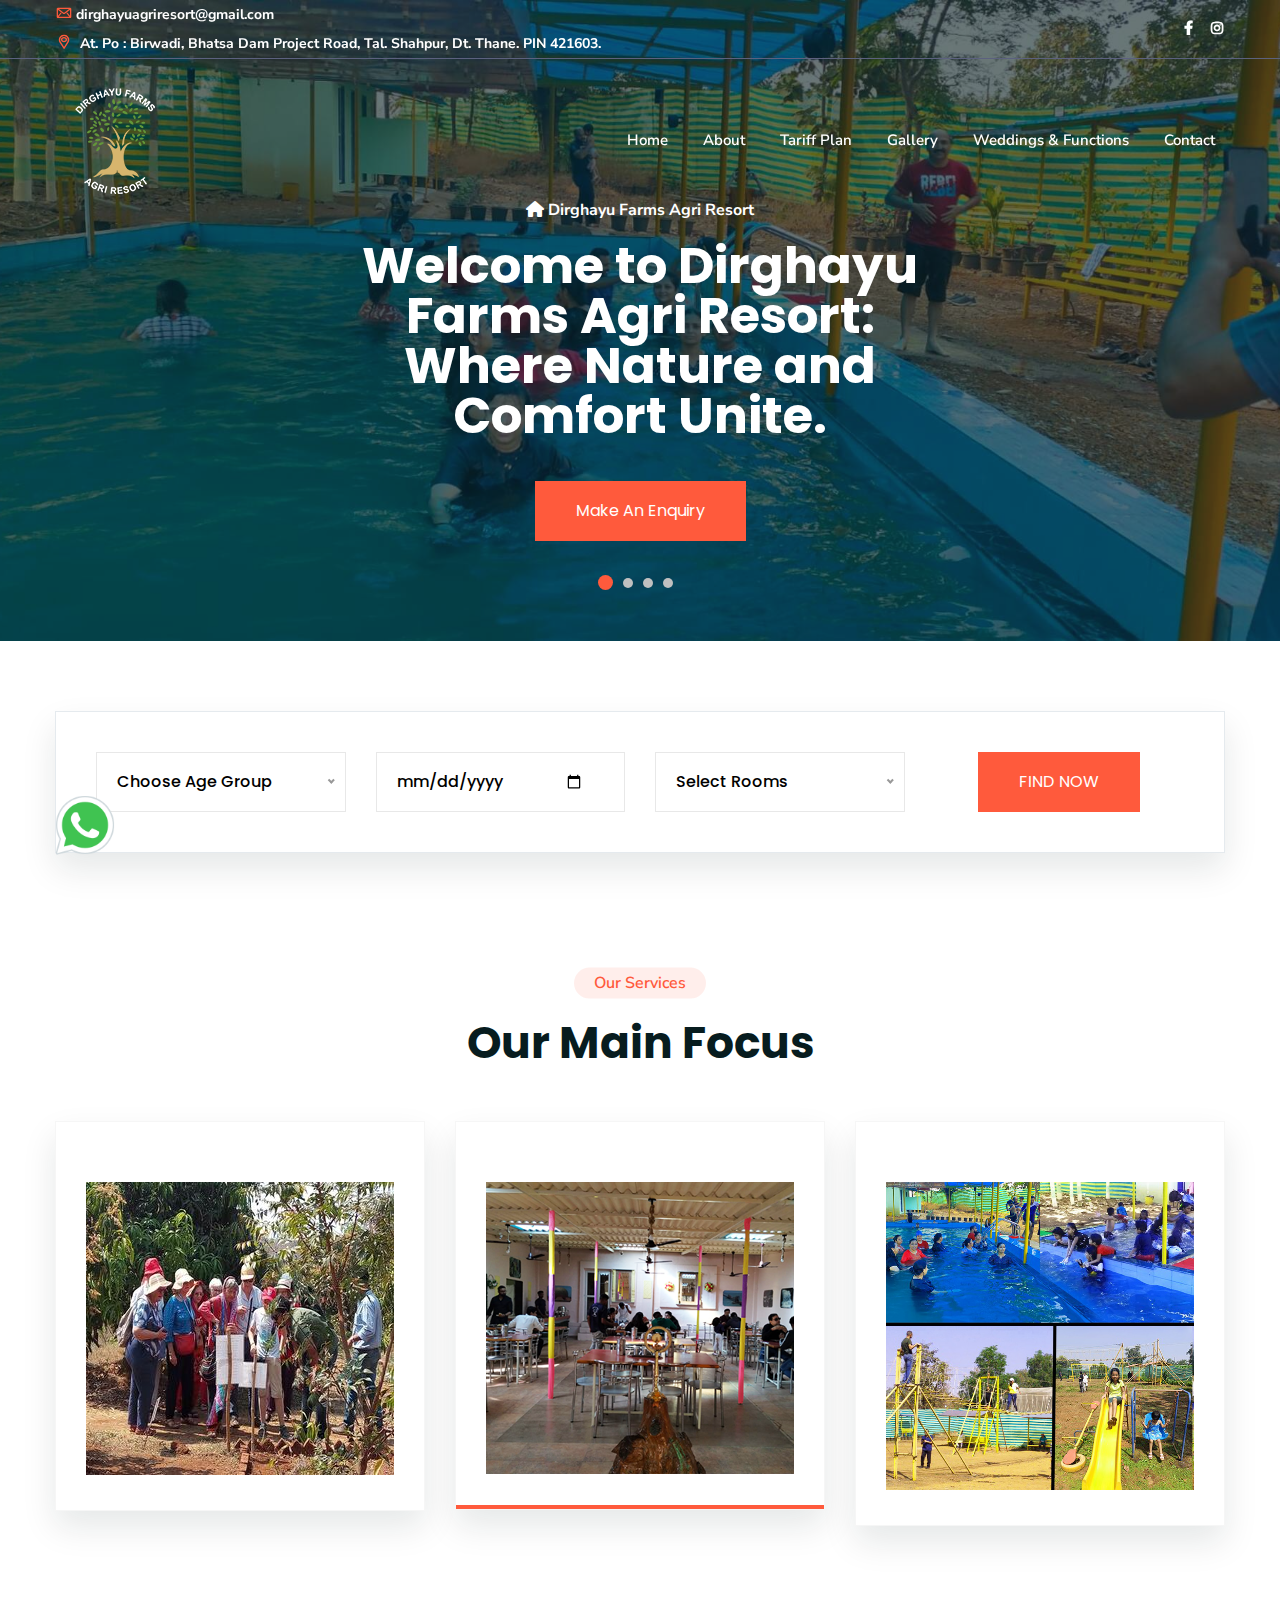
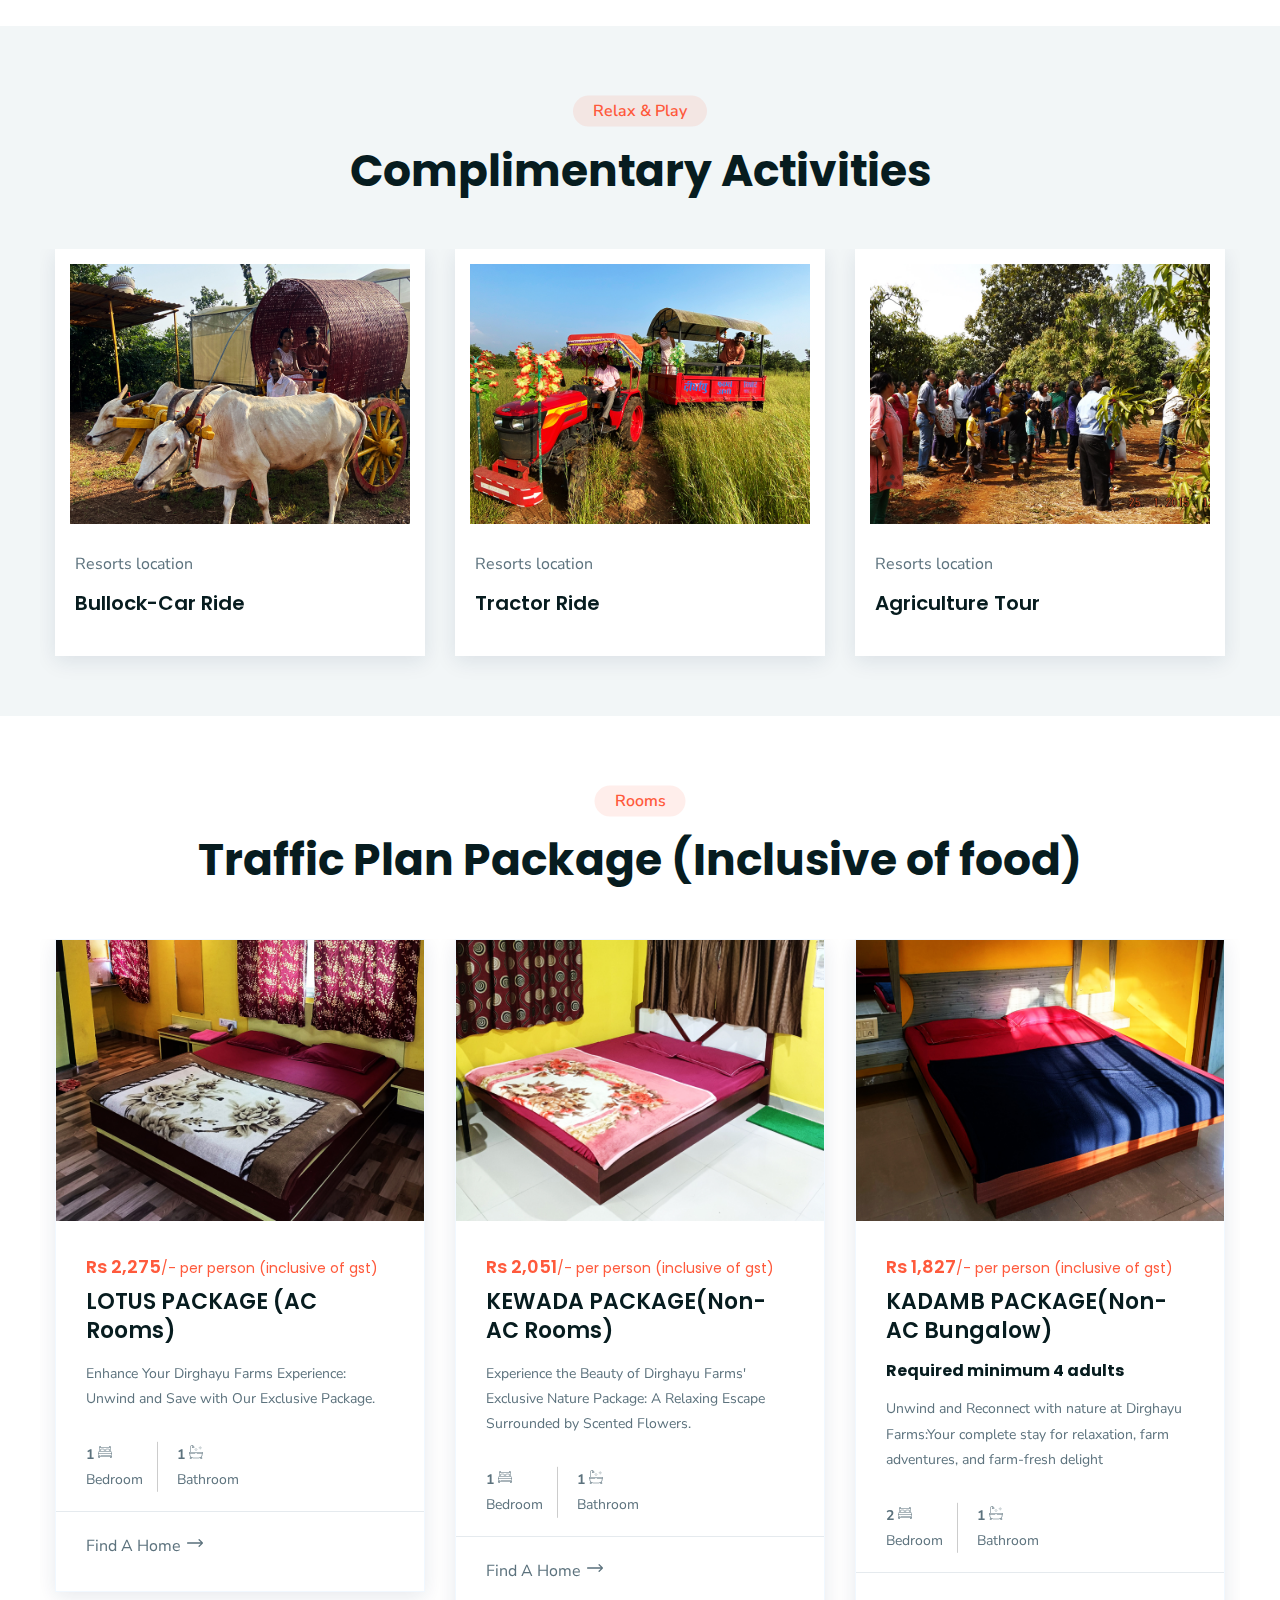
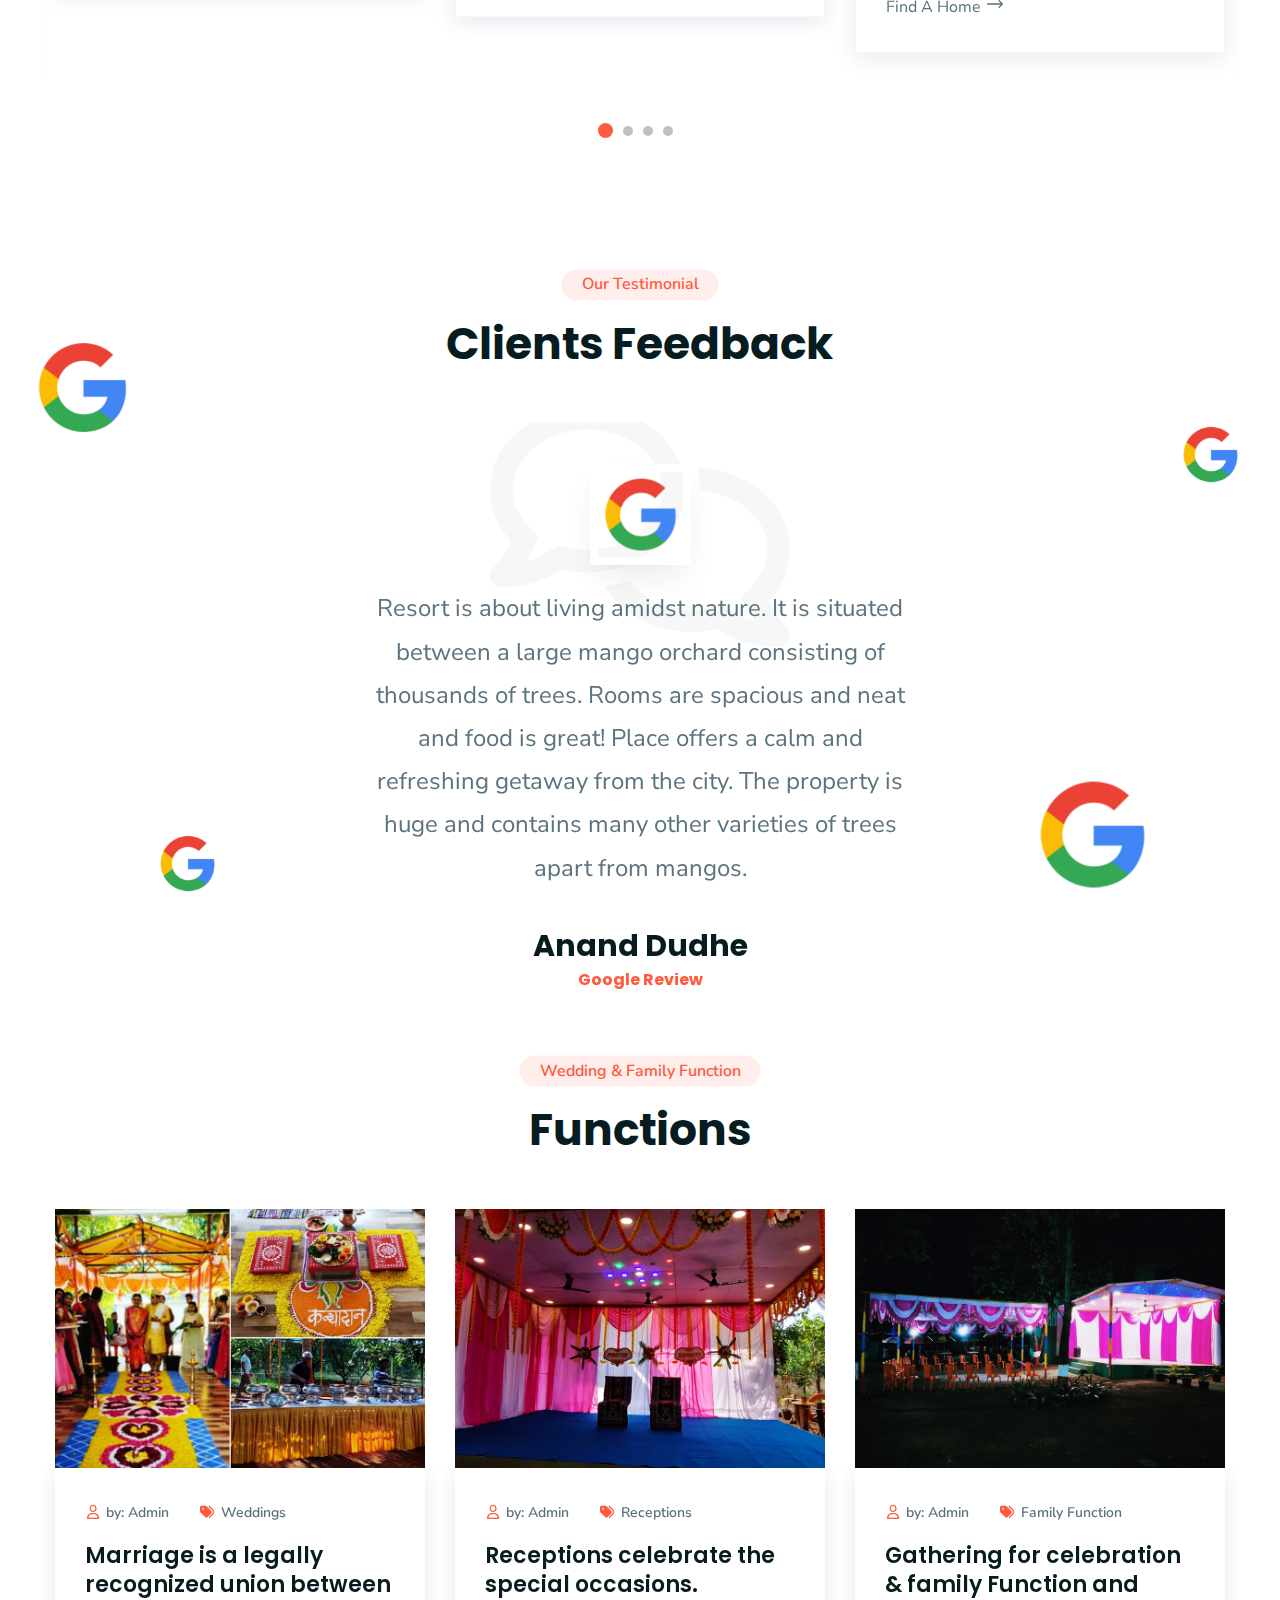
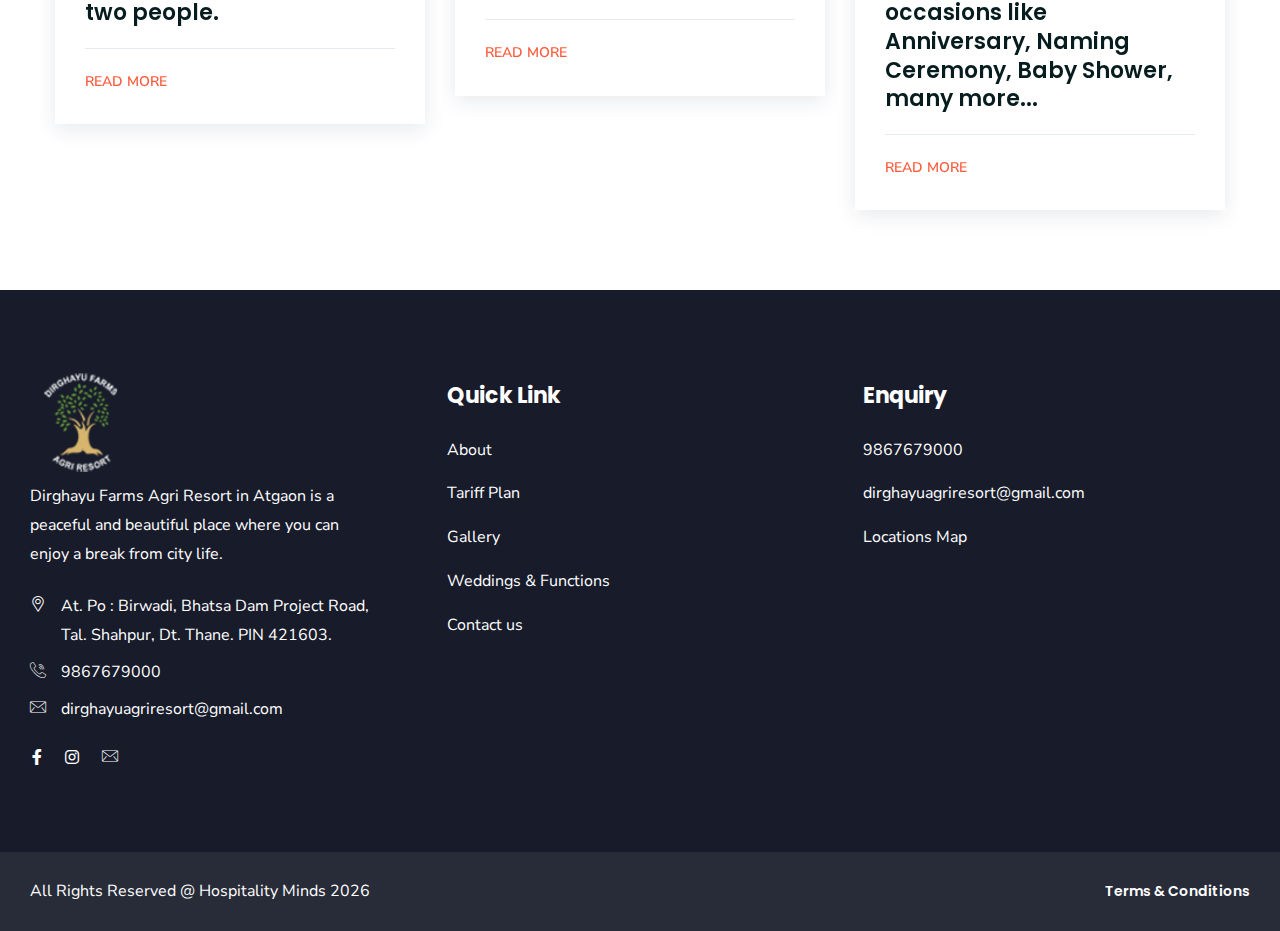
==== commit f3998a12: "first" ====
--- a/index.html
+++ b/index.html
@@ -493,7 +493,7 @@
                         </div>
                     </div>
                 </div><!-- ltn__slide-item -->
-                <div class="ltn__slide-item ltn__slide-item-2  ltn__slide-item-3-normal--- ltn__slide-item-3 bg-image bg-overlay-theme-black-60" data-bs-bg="img/img/3.jpeg">
+                <div class="ltn__slide-item ltn__slide-item-2  ltn__slide-item-3-normal--- ltn__slide-item-3 bg-image bg-overlay-theme-black-60" data-bs-bg="img/img/3.jpg">
                     <div class="ltn__slide-item-inner  text-right">
                         <div class="container">
                             <div class="row">
@@ -542,7 +542,7 @@
         <!-- SLIDER AREA END -->
 
         <!-- CAR DEALER FORM AREA START -->
-        <div class="ltn__car-dealer-form-area mt--65 mt-120 pb-115---">
+        <div class="ltn__car-dealer-form-area mt--65 mt-70 pb-100---">
             <div class="container">
                 <div class="row">
                     <div class="col-lg-12">
@@ -714,7 +714,7 @@
         <!-- FEATURE AREA END -->
 
         <!-- SEARCH BY PLACE AREA START (testimonial-7) -->
-        <div class="ltn__search-by-place-area section-bg-1 before-bg-top--- bg-image-top--- pt-60 pb-40" data-bs-bg="img/bg/20.jpg">
+        <div class="ltn__search-by-place-area section-bg-1 before-bg-top--- bg-image-top--- pt-70 pb-10" data-bs-bg="img/bg/20.jpg">
             <div class="container">
                 <div class="row">
                     <div class="col-lg-12">
@@ -970,7 +970,7 @@
                                 <div class="product-price">
                                     <span>Rs 1,547<label>/- per person (inclusive of gst)</label></span>
                                 </div>
-                                <h2 class="product-title"><a href="DURVA PACKAGE.html">DURVA PACKAGE(Non-Ac Room)</a></h2>
+                                <h2 class="product-title"><a href="DURVA PACKAGE.html">DURVA PACKAGE(Non-Ac Rooms)</a></h2>
                                 <h6>7 bedded- group Accommodation Room.</h6>
                                 <div class="product-description">
                                     <p>At Dirghayu Farms Agri Resort, experience the ultimate farm retreat that combines relaxation and adventure,perfect for everyone in your family.</p>
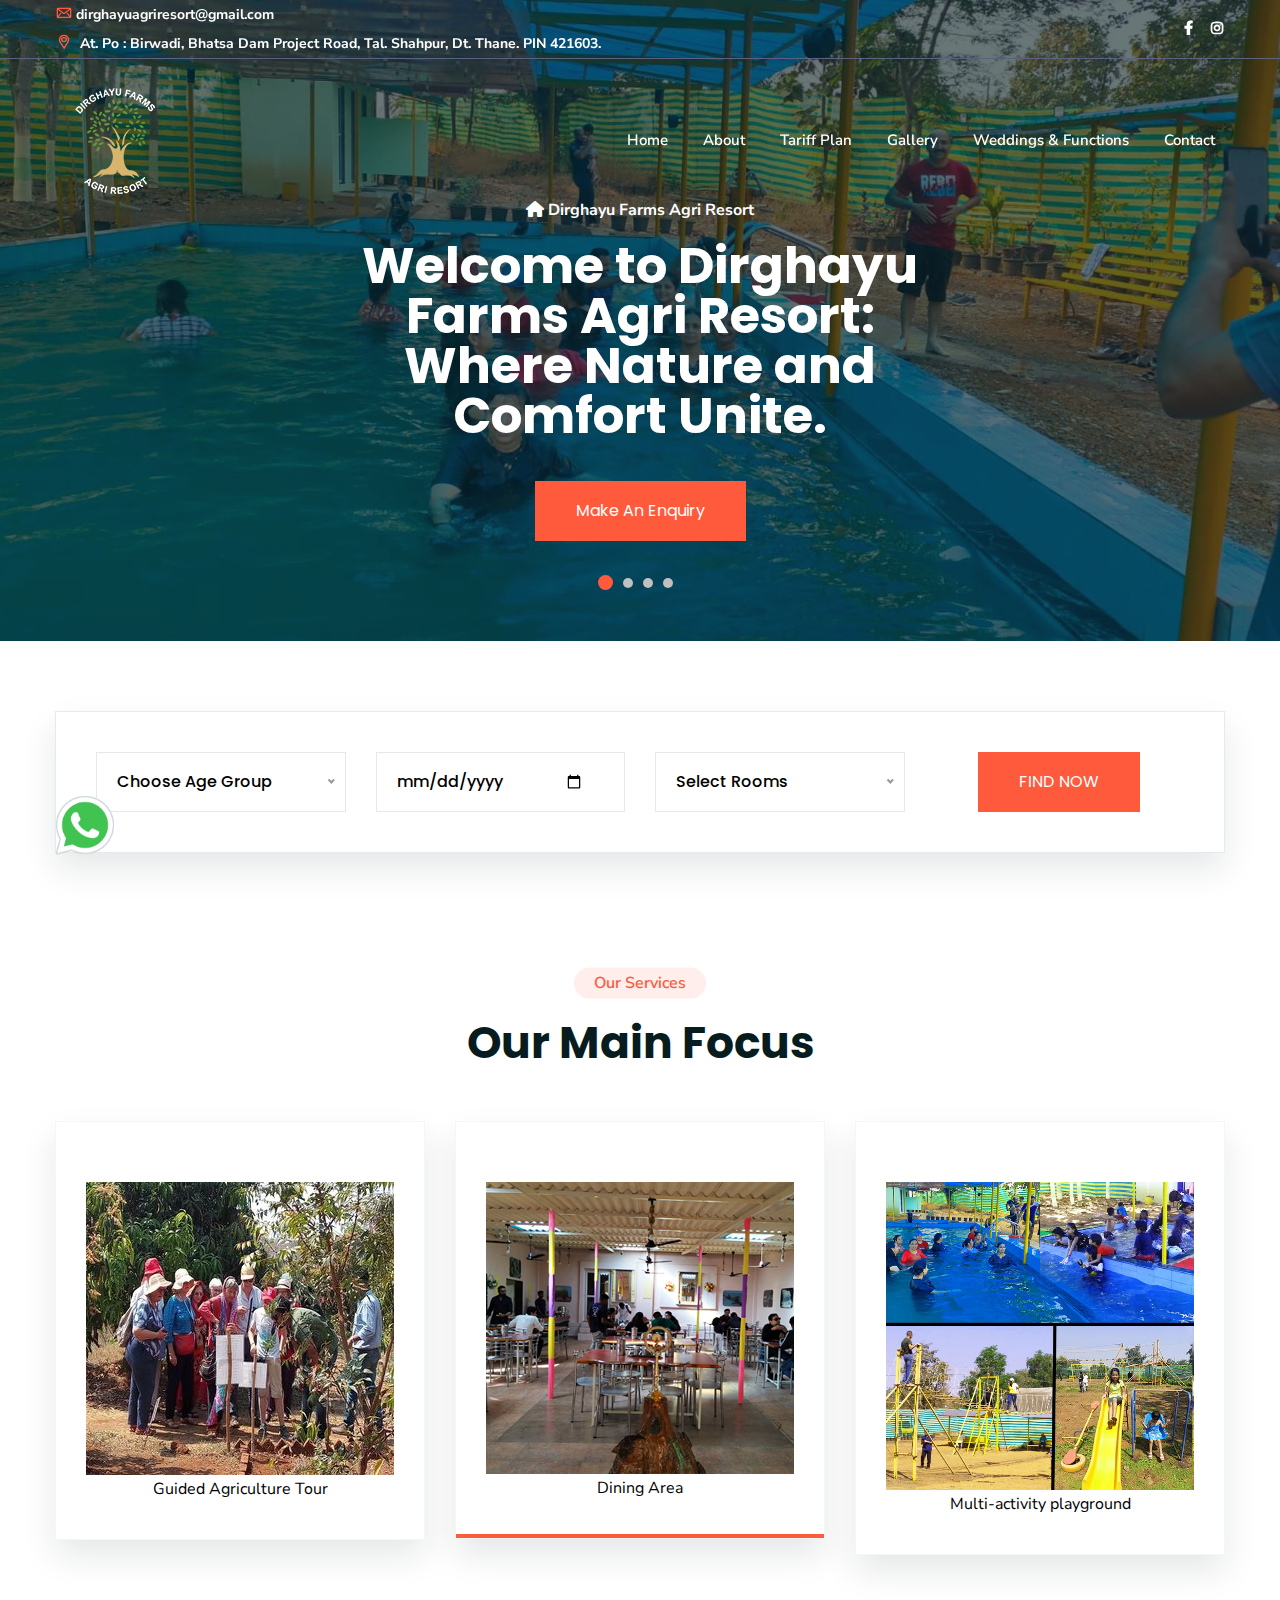
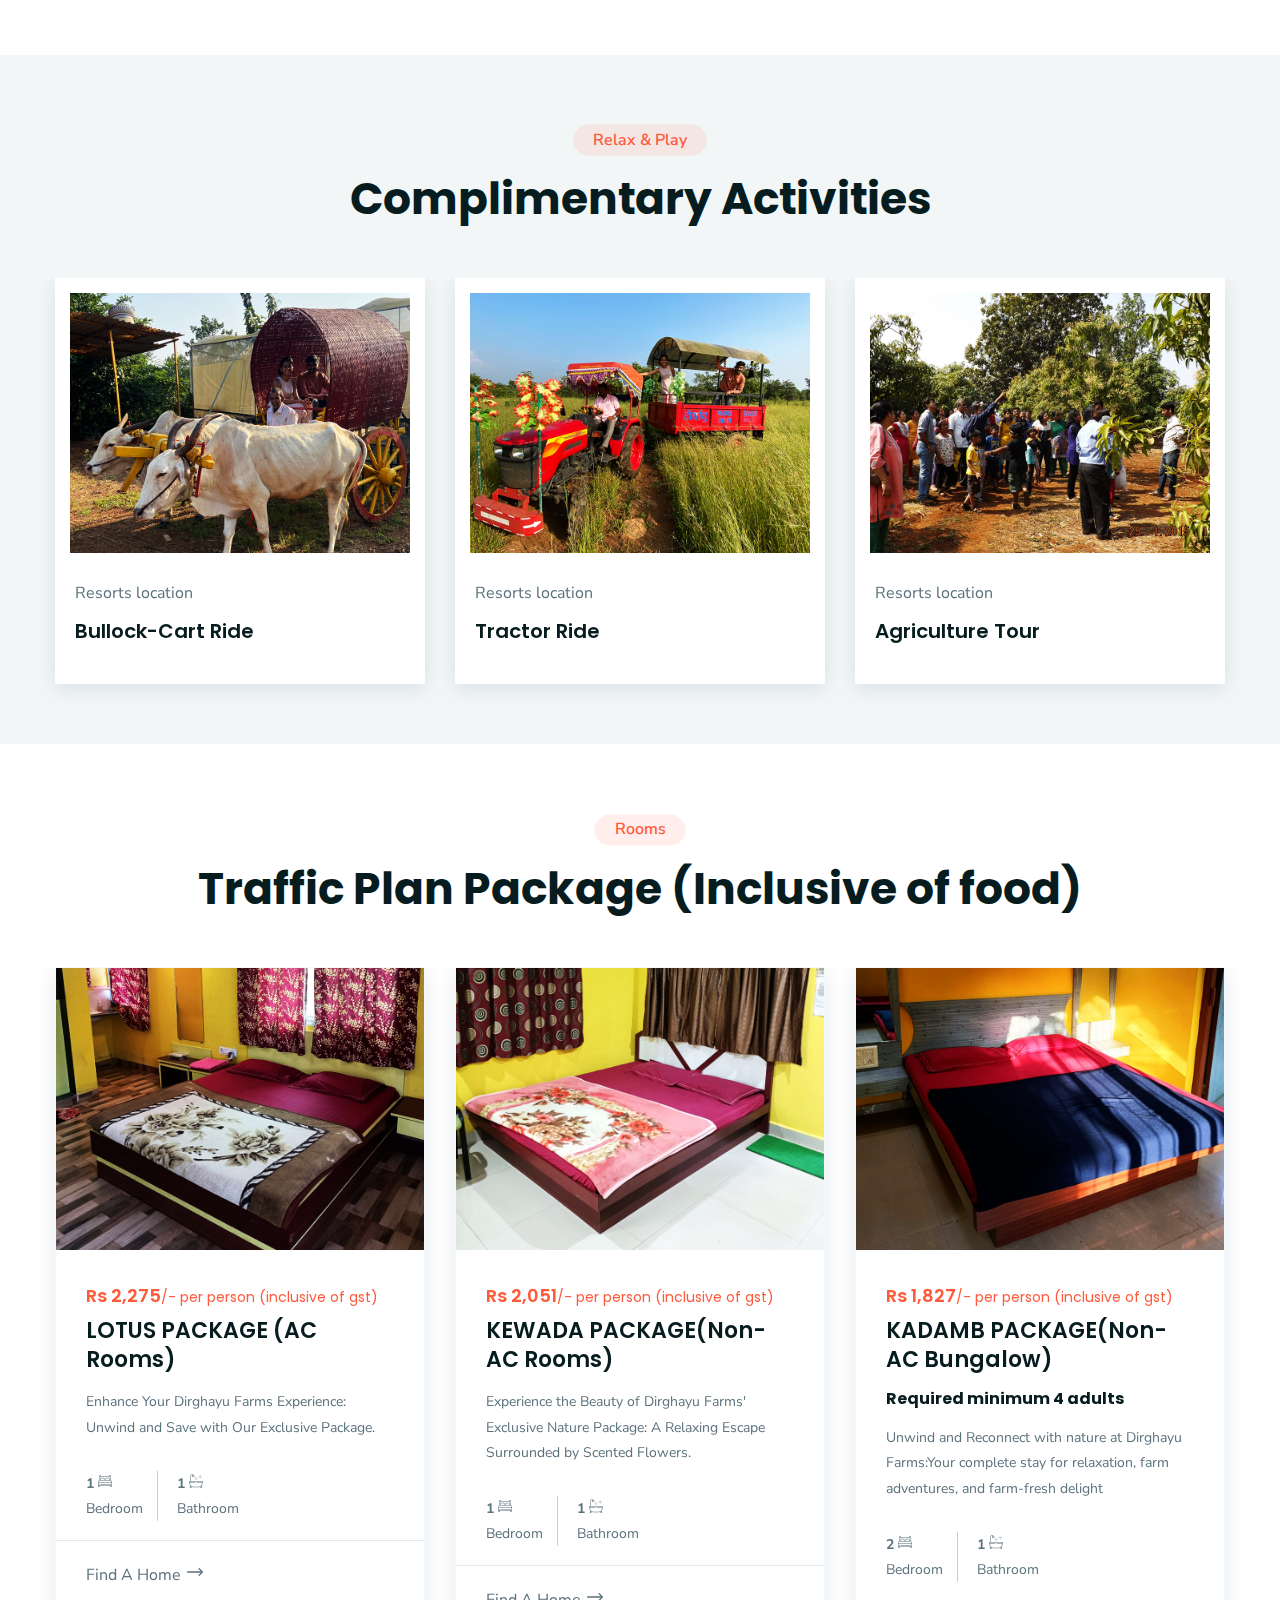
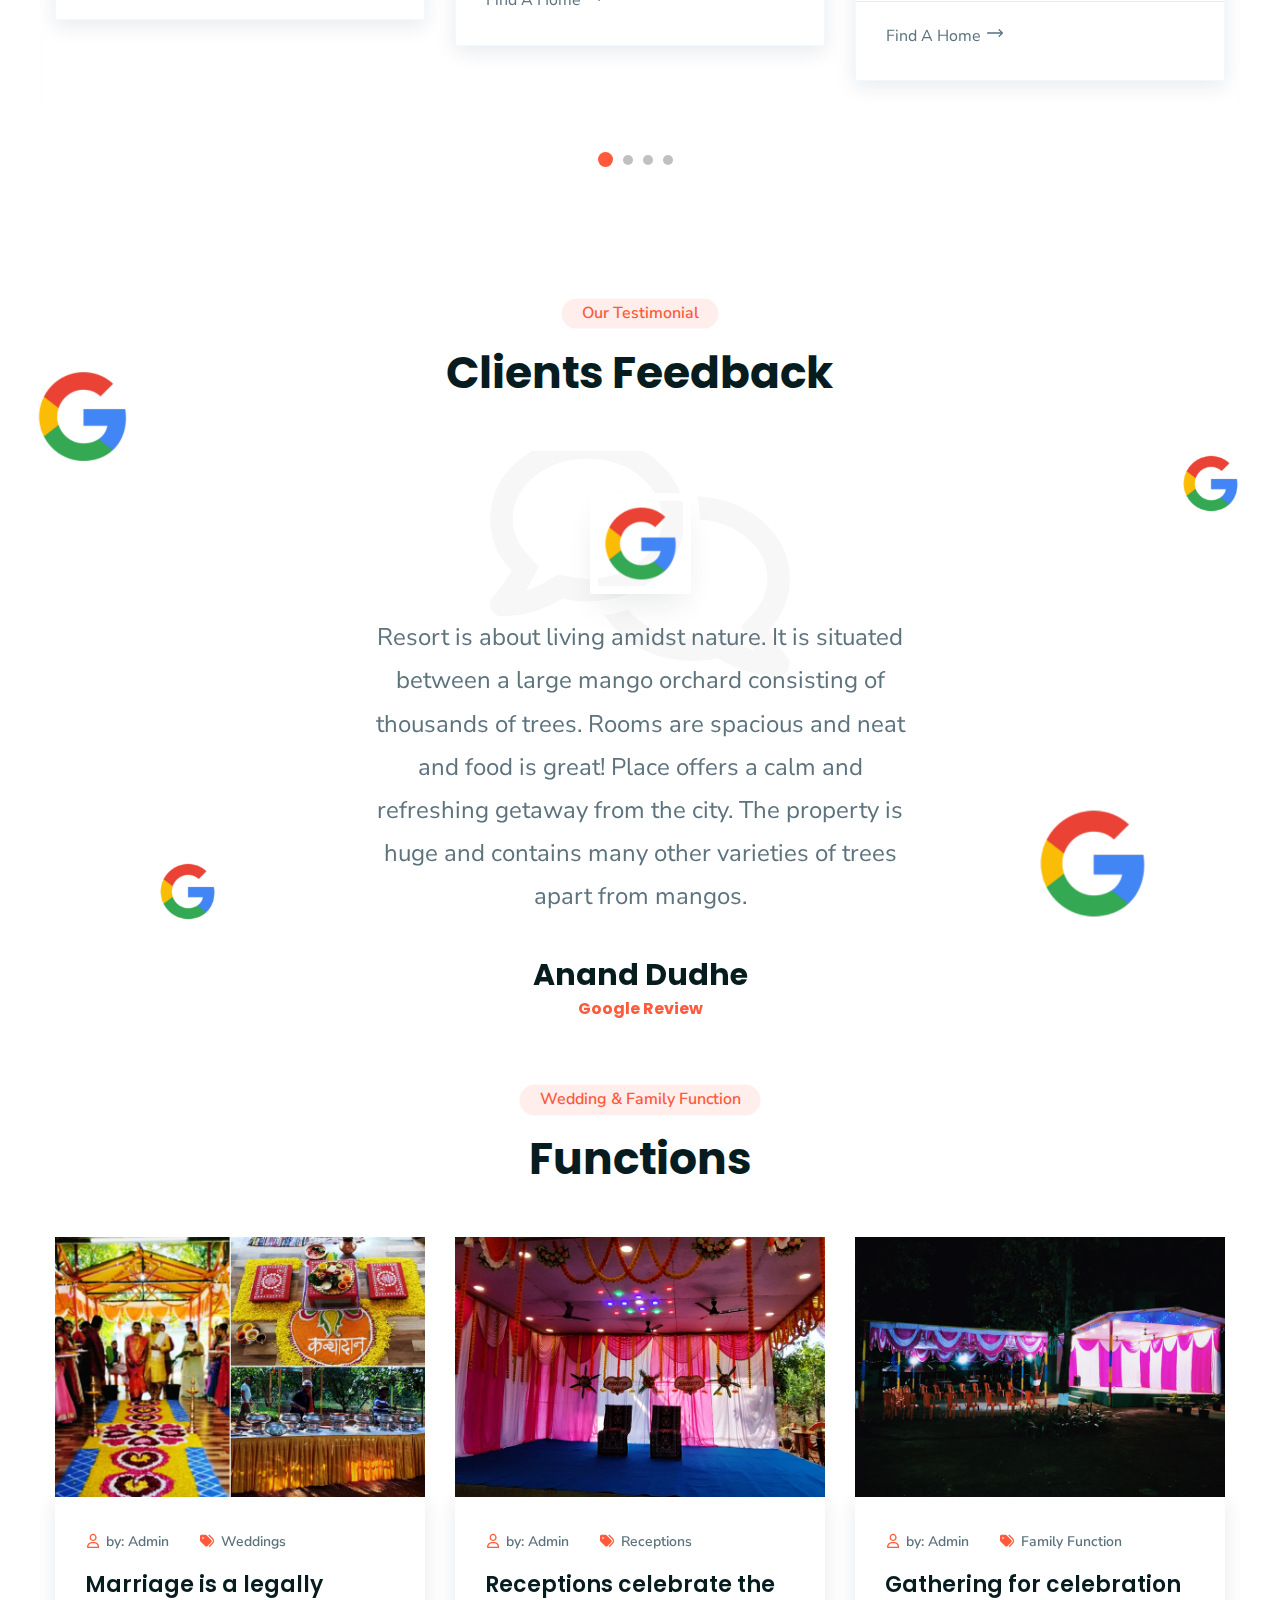
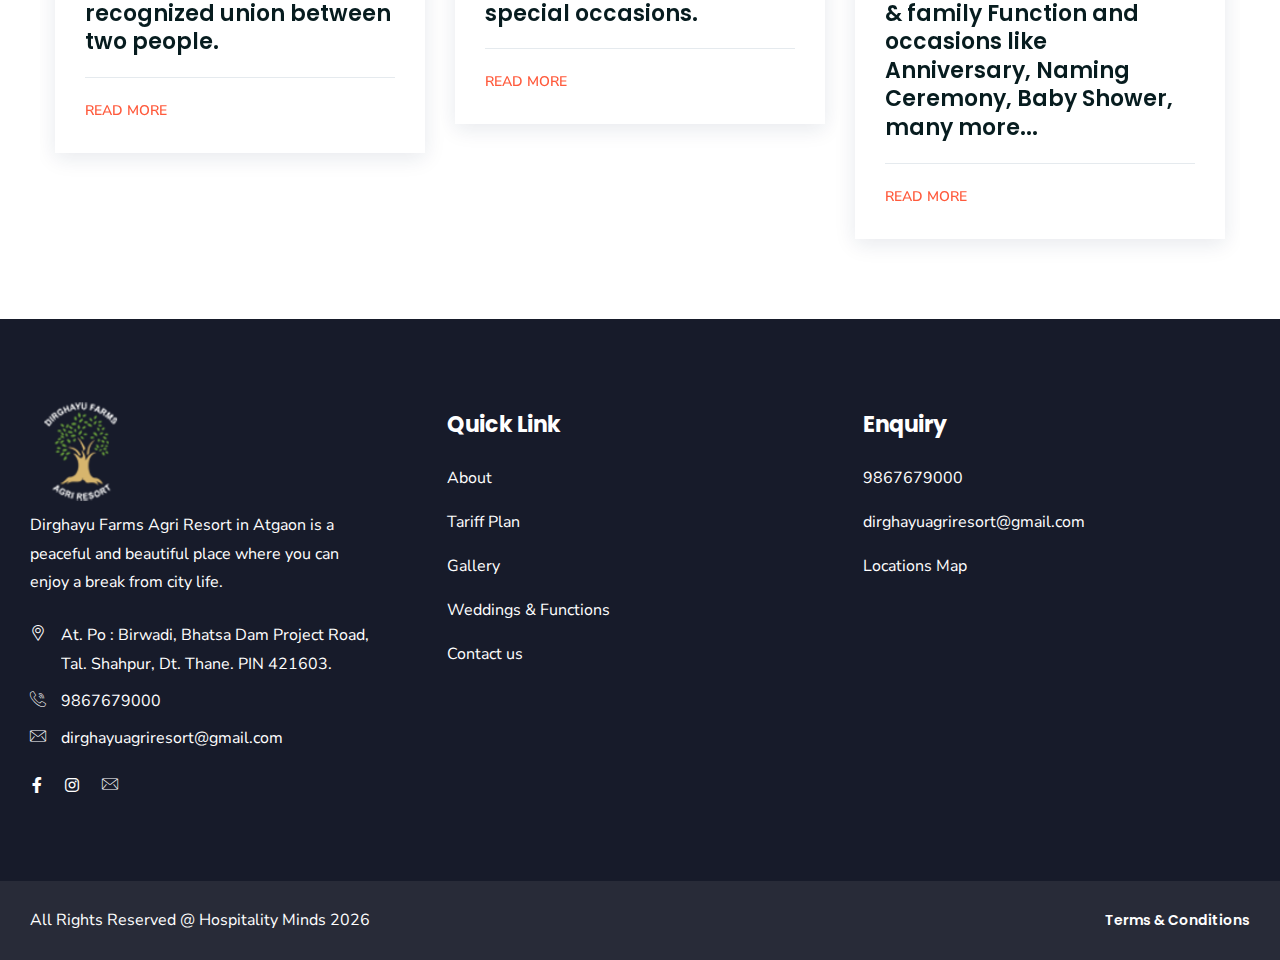
==== commit e8c52bd1: "first" ====
--- a/index.html
+++ b/index.html
@@ -660,6 +660,7 @@
                             <div class="ltn__feature-info ">
                                 <div class="over1">
                                     <img src="img\home\A1.jpeg" alt="Avatar" class="image">
+                                    <span>Guided Agriculture Tour</span>
                                     <div class="overlay1">
                                       <div class="text"><h3><a href="">Guided Agriculture Tour</a></h3>
                                         <p style="text-align: justify; text-justify: inter-word;">Visit Dirghayu Farms and Resort for a serene escape into nature. Experience farming in the peaceful countryside, unwind, and connect with the natural world. Explore agriculture and nature's beauty, forging unforgettable memories.</p>
@@ -679,6 +680,7 @@
                             <div class="ltn__feature-info ">
                                 <div class="over1">
                                     <img src="img\home\D1.png" alt="Avatar" class="image">
+                                    <span>Dining Area</span>
                                     <div class="overlay1">
                                       <div class="text"><h3><a href="">Dining Area</a></h3>
                                         <p style="text-align: justify; text-justify: inter-word;">At Dirghayu Agri Farms, our dining area celebrates the goodness of fresh, healthy food from our in-house farms. We believe in the farm-to-table concept, ensuring every meal is a delicious and nutritious delight straight from our garden to your plate.</p>
@@ -699,8 +701,9 @@
                             <div class="ltn__feature-info">
                                 <div class="over1">
                                     <img src="img\home\W1.png" alt="Avatar" class="image">
+                                    <span>Multi-activity playground</span>
                                     <div class="overlay1">
-                                      <div class="text"><h3><a href="">Activities & Events</a></h3>
+                                      <div class="text"><h3><a href="">Multi-activity playground</a></h3>
                                         <p style="text-align: justify; text-justify: inter-word;">At Dirghayu Agri Farms, we offer nature walks, bonfires, and outdoor games for relaxation and fun. We also host weddings, corporate events, and family get-togethers with tailored packages in Atgaon's beautiful surroundings. Come, make memories with us!</p> 
                                         <a class="ltn__service-btn" href="#">Find A More <i class="flaticon-right-arrow"></i></a></div>
                                     </div>
@@ -733,7 +736,7 @@
                             </div>
                             <div class="search-by-place-info">
                                 <h6><a href="locations.html">Resorts location</a></h6>
-                                <h4><a href="#">Bullock-Car Ride</a></h4>
+                                <h4><a href="#">Bullock-Cart Ride</a></h4>
                                 
                             </div>
                         </div>
@@ -978,7 +981,7 @@
                                 <ul class="ltn__list-item-2 ltn__list-item-2-before">
                                     <li><span>7 <i class="flaticon-bed"></i></span> Bedded Rooms
                                     </li>
-                                    <li><span>1 <i class="flaticon-clean"></i></span> Bathrooms
+                                    <li><span>1 <i class="flaticon-clean"></i></span> Bathroom
                                     </li>
                                     
                                 </ul>
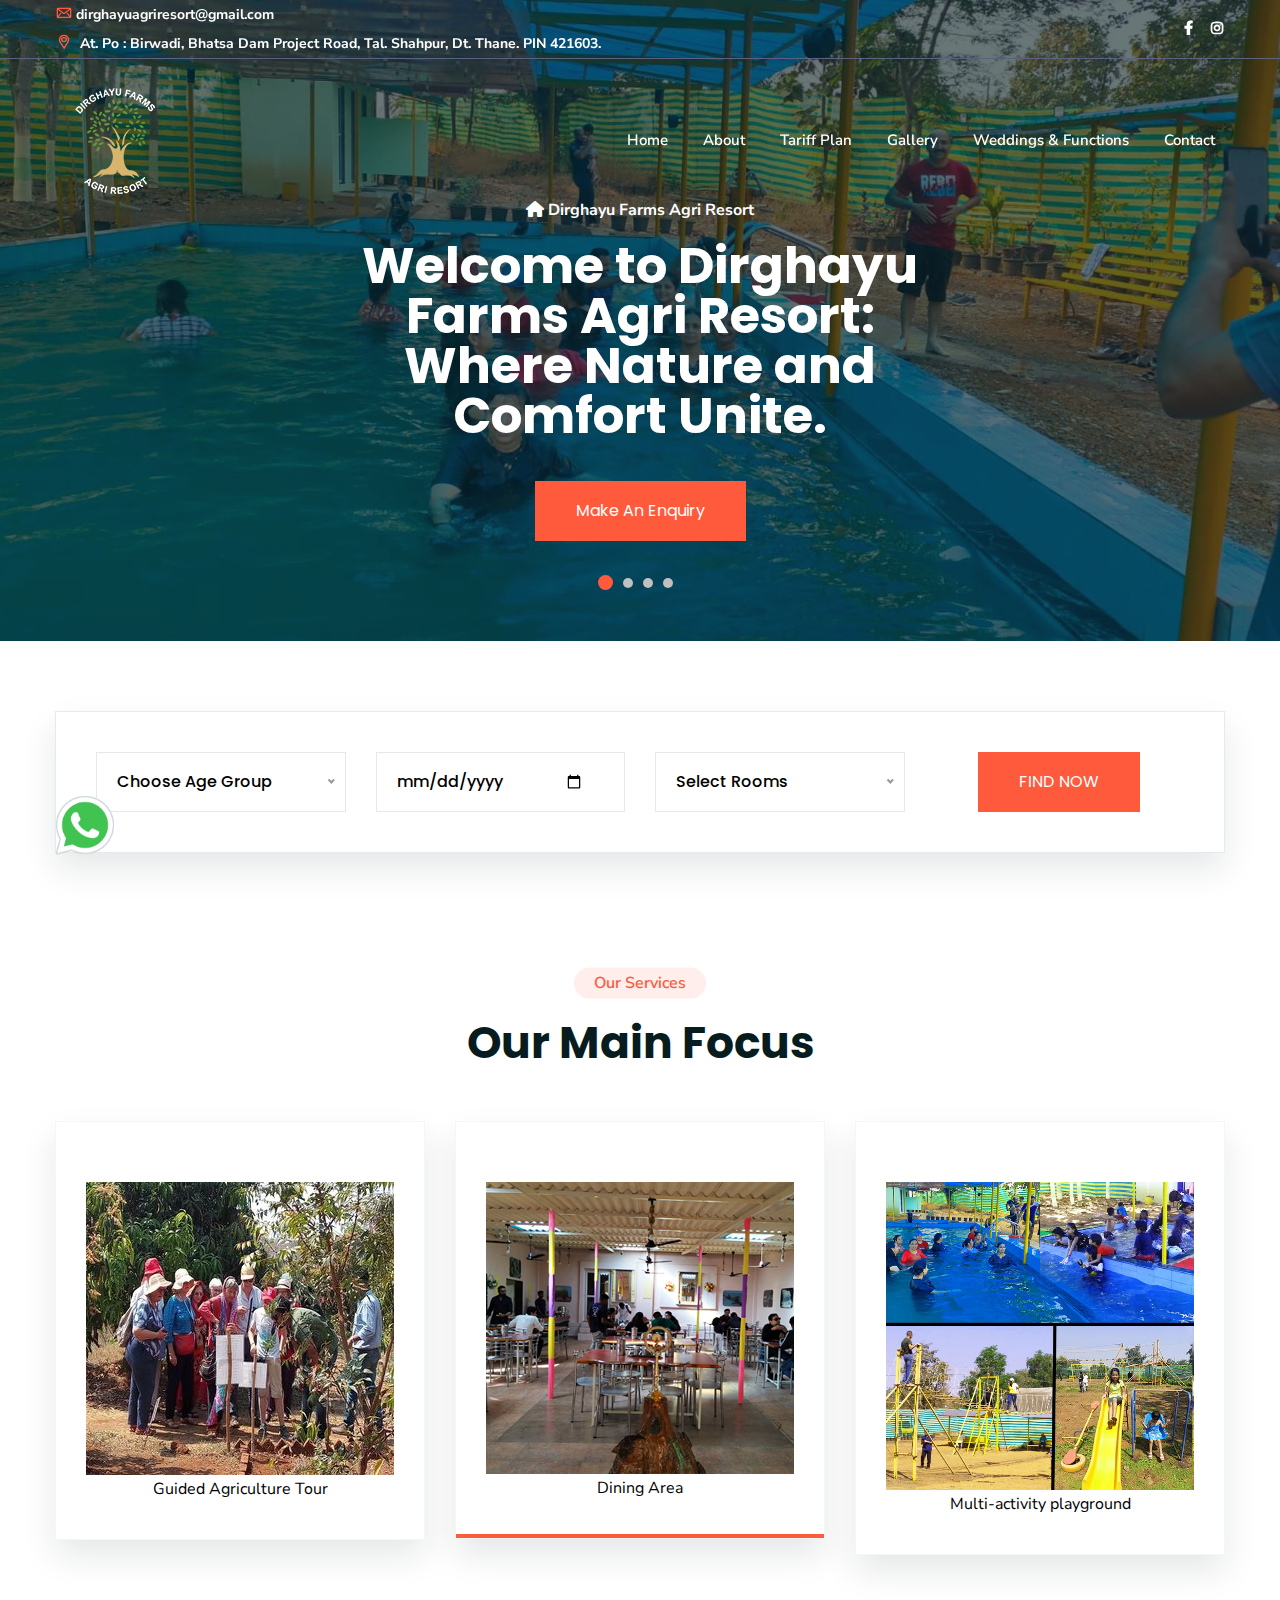
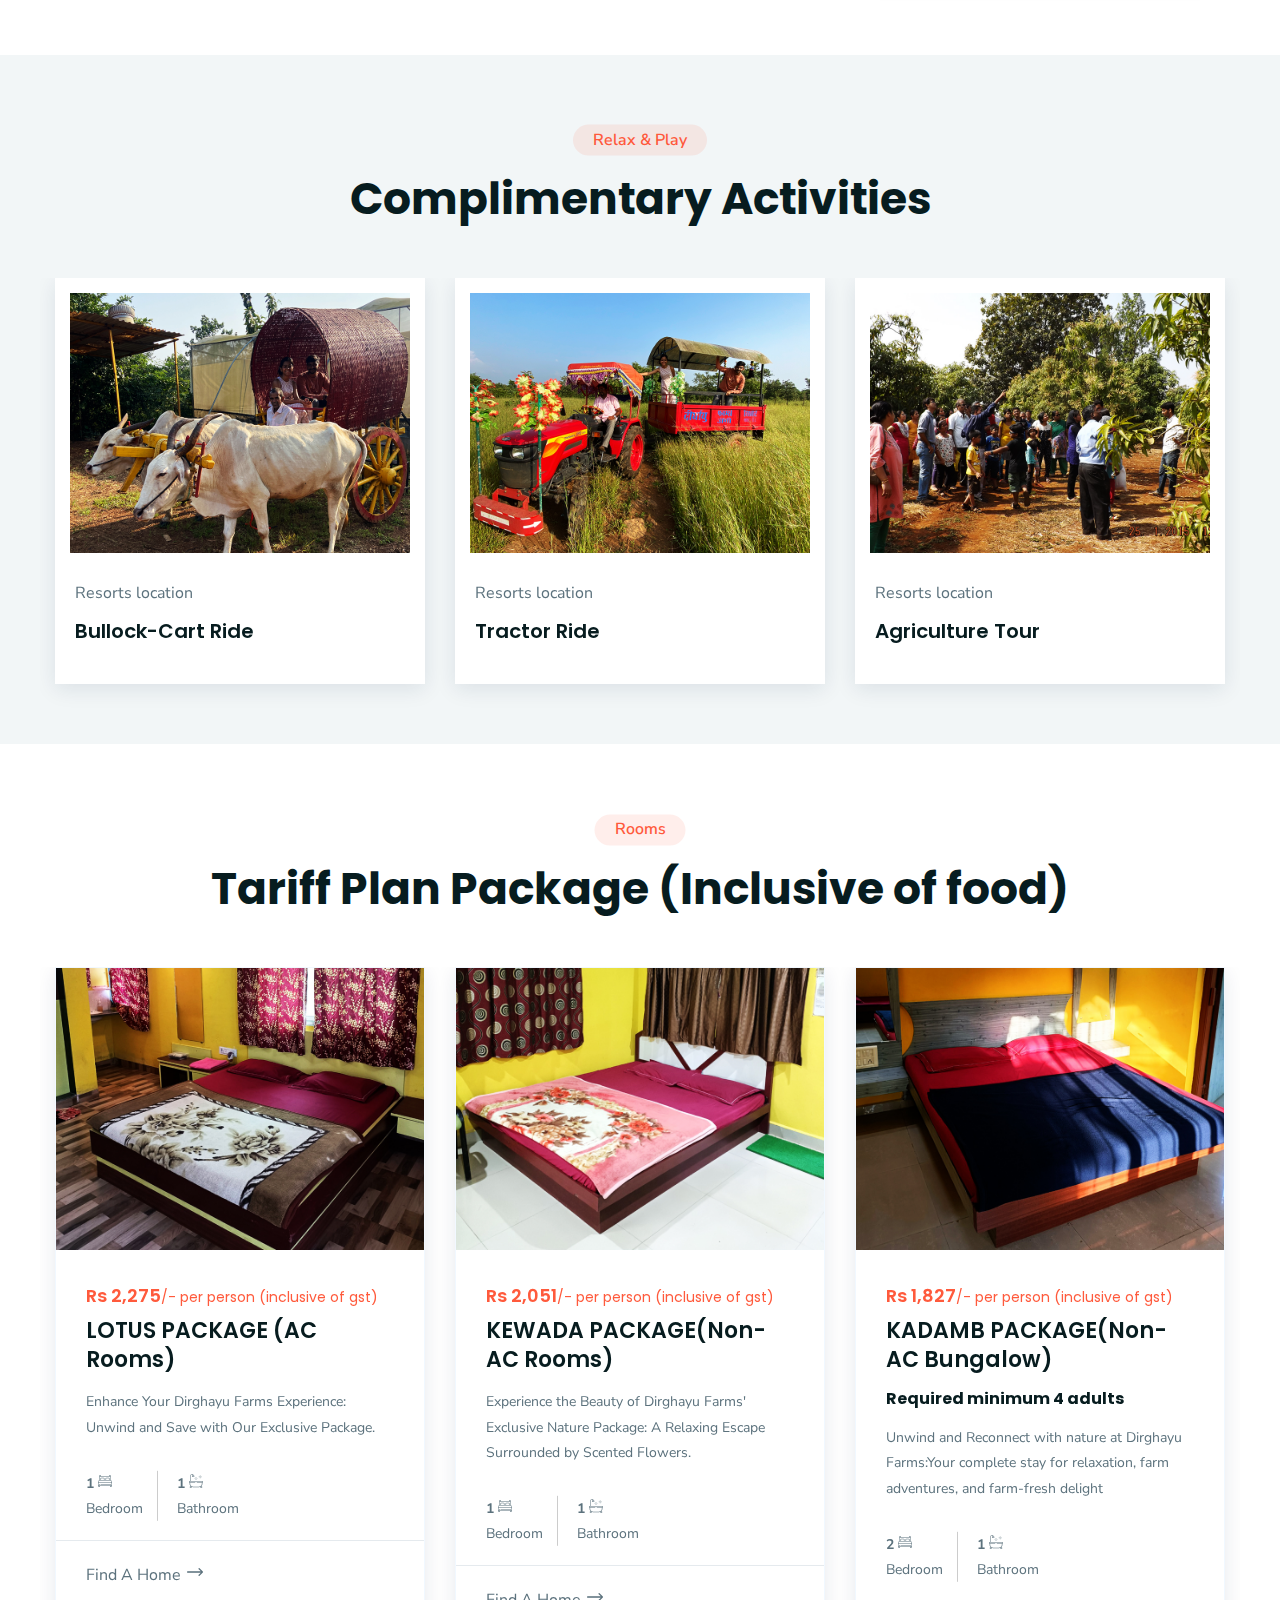
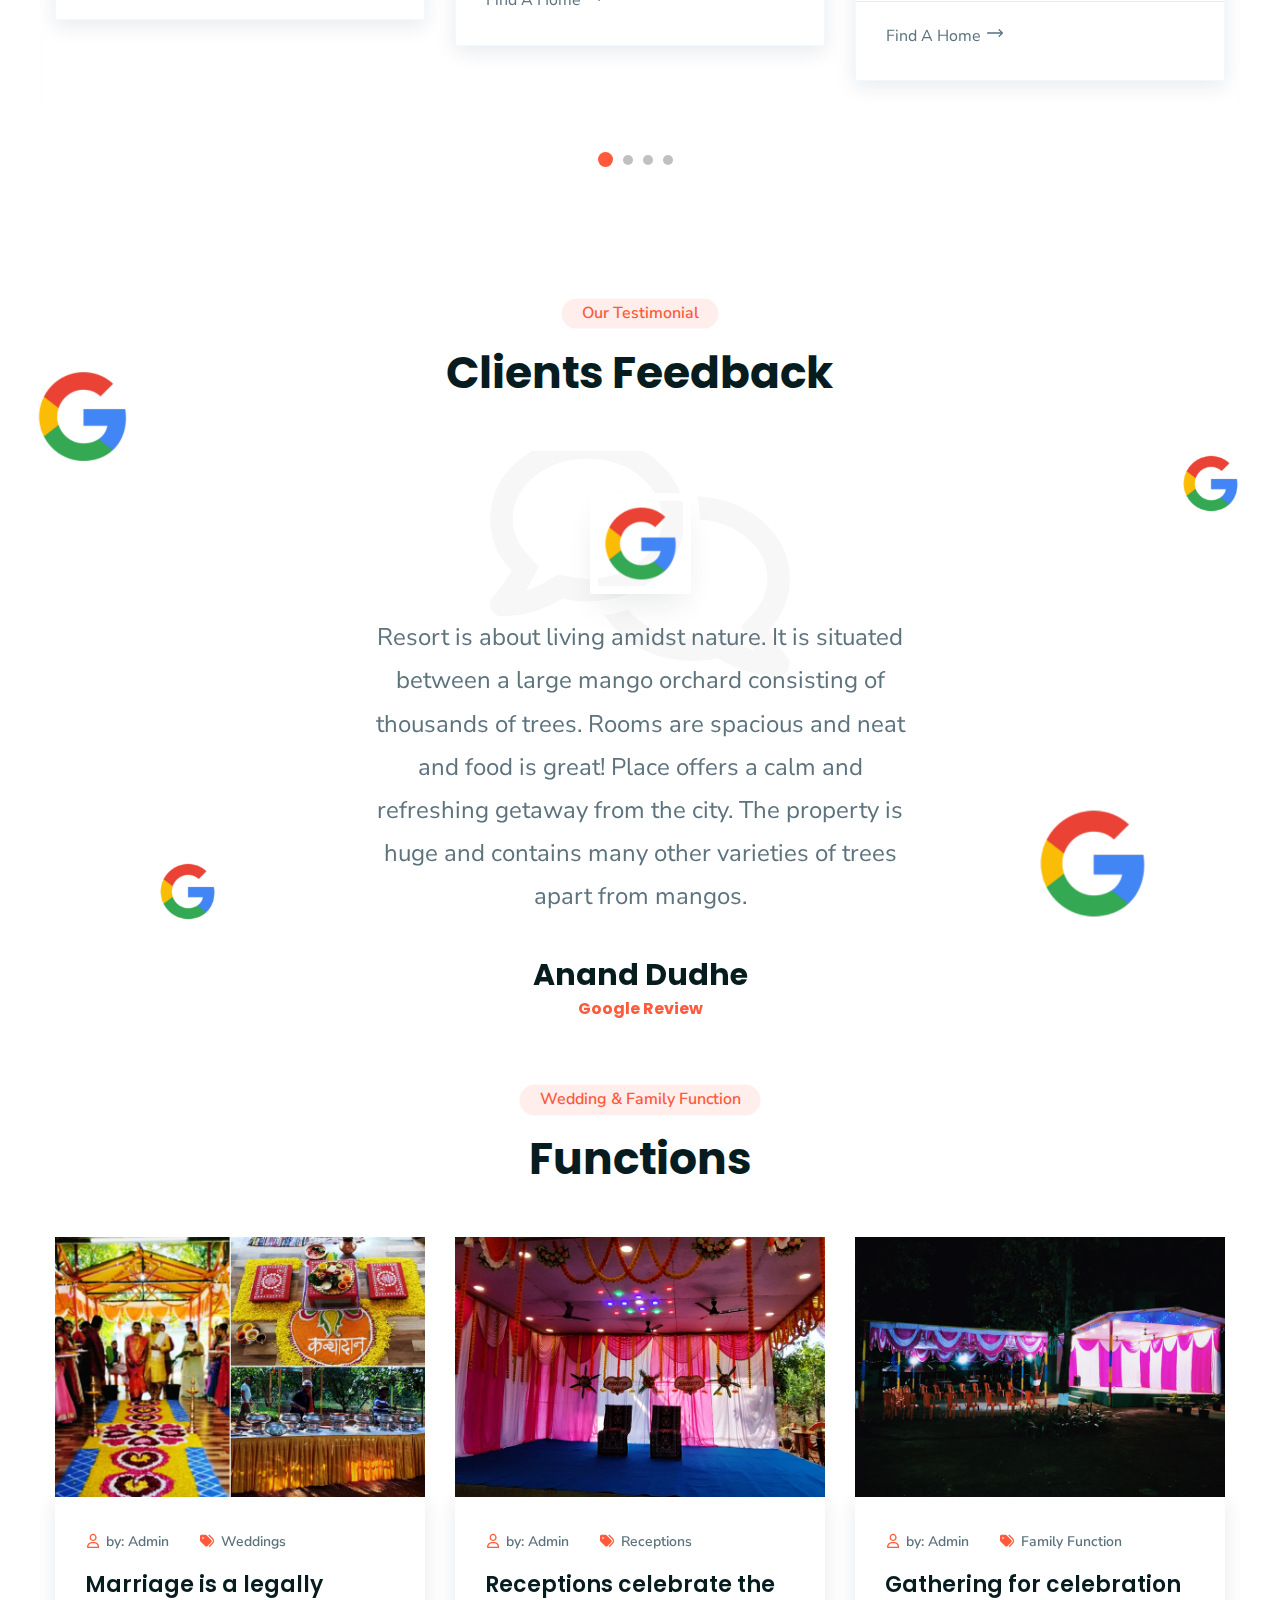
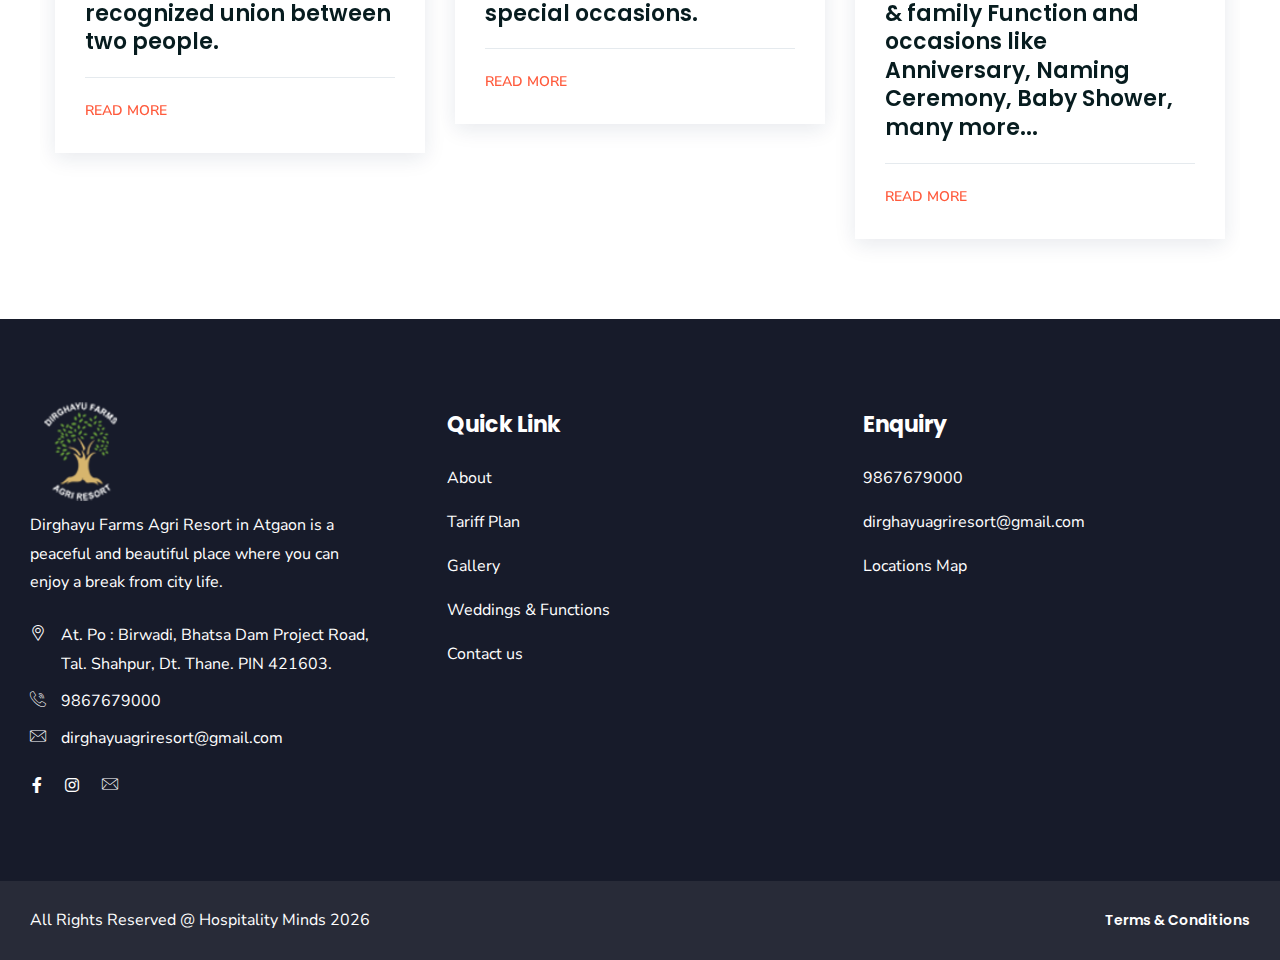
==== commit f953ddae: "first" ====
--- a/index.html
+++ b/index.html
@@ -874,7 +874,7 @@
                     <div class="col-lg-12">
                         <div class="section-title-area ltn__section-title-2--- text-center">
                             <h6 class="section-subtitle section-subtitle-2 ltn__secondary-color">Rooms</h6>
-                            <h1 class="section-title">Traffic Plan Package (Inclusive of food)</h1>
+                            <h1 class="section-title">Tariff Plan Package (Inclusive of food)</h1>
                         </div>
                     </div>
                 </div>
